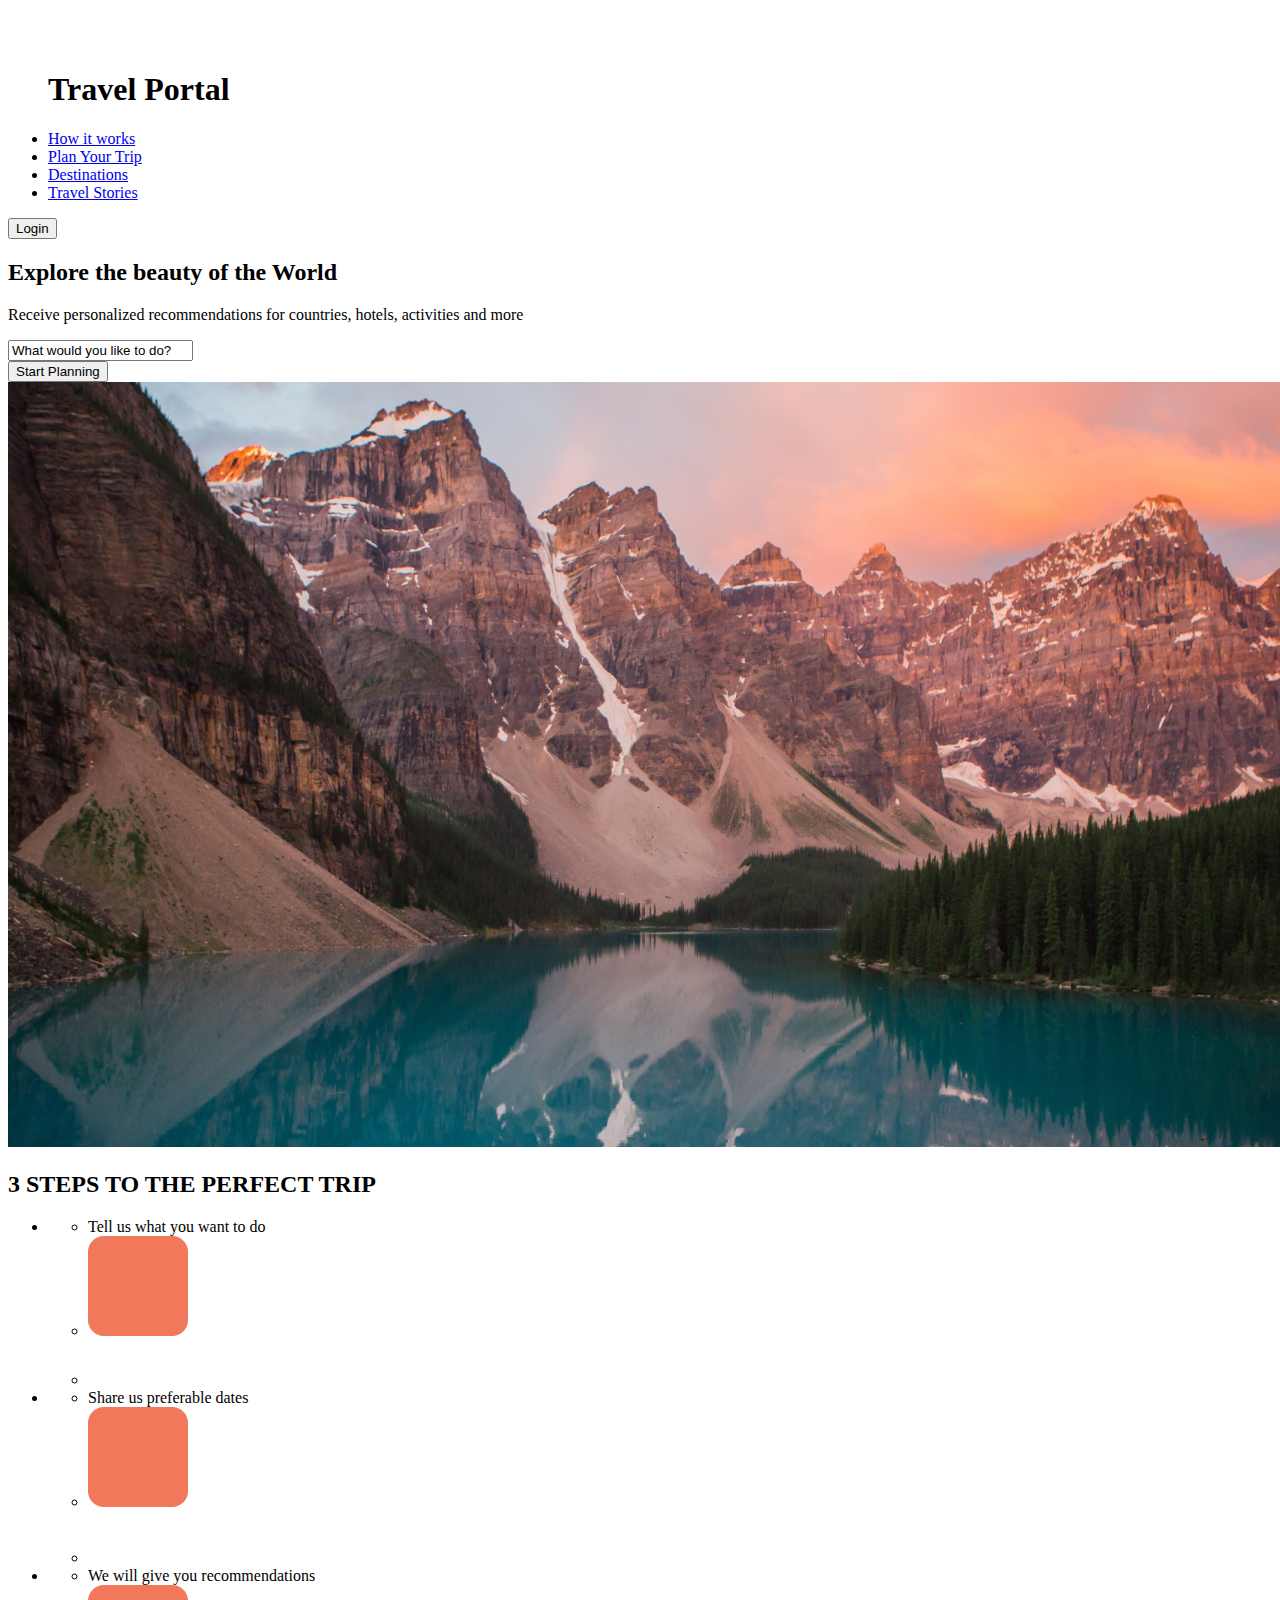
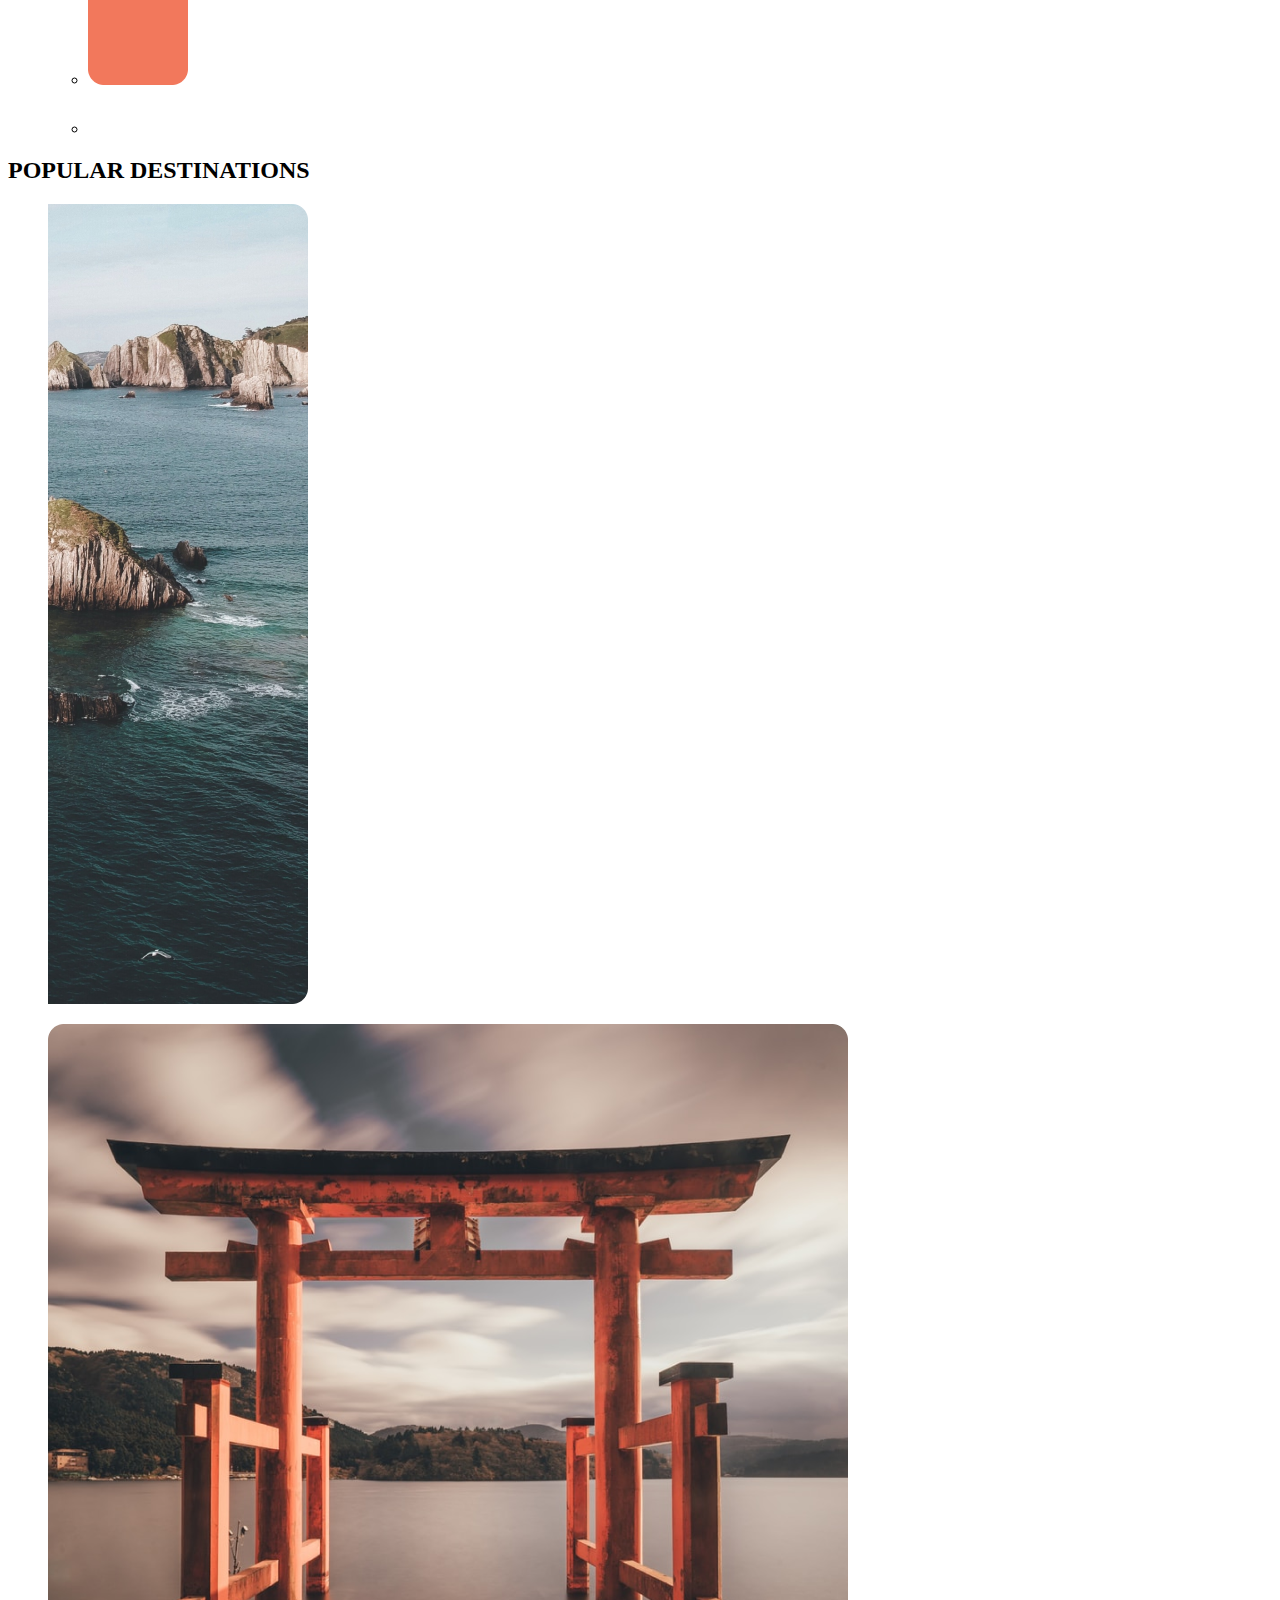
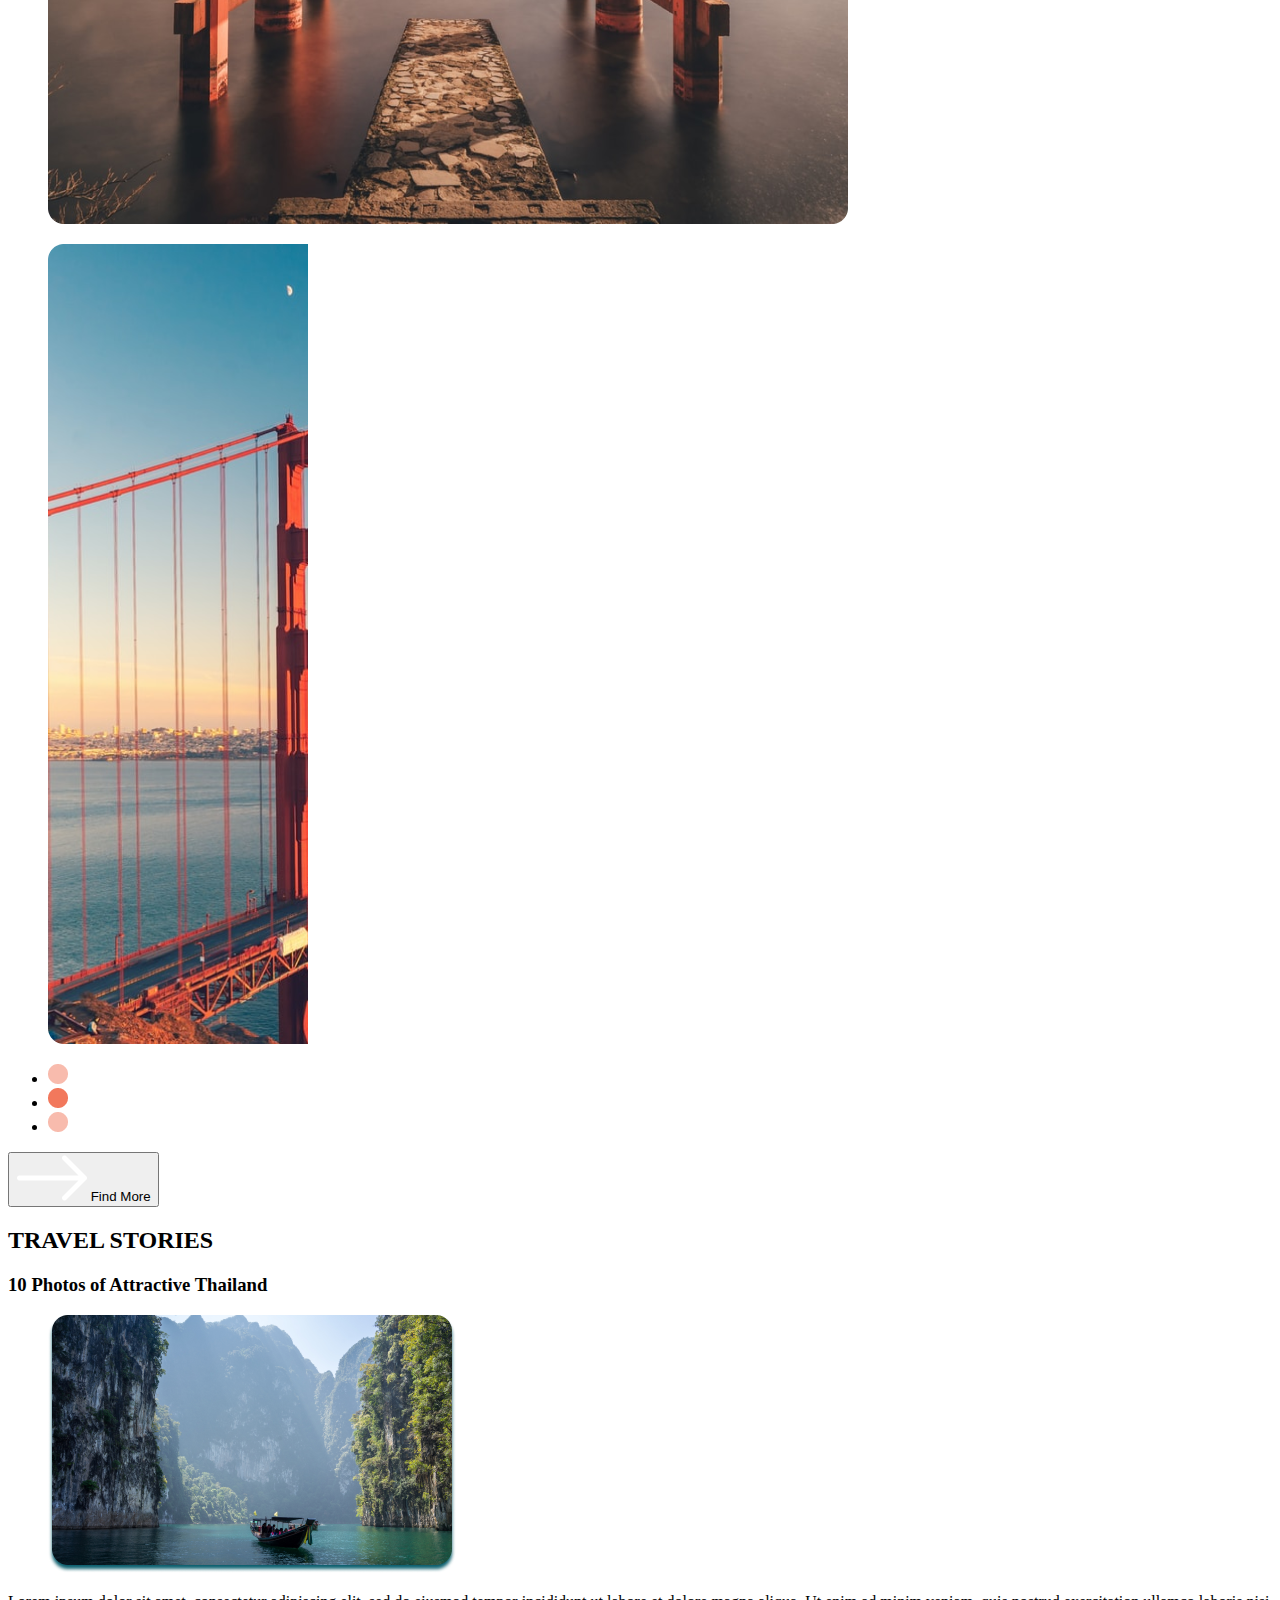
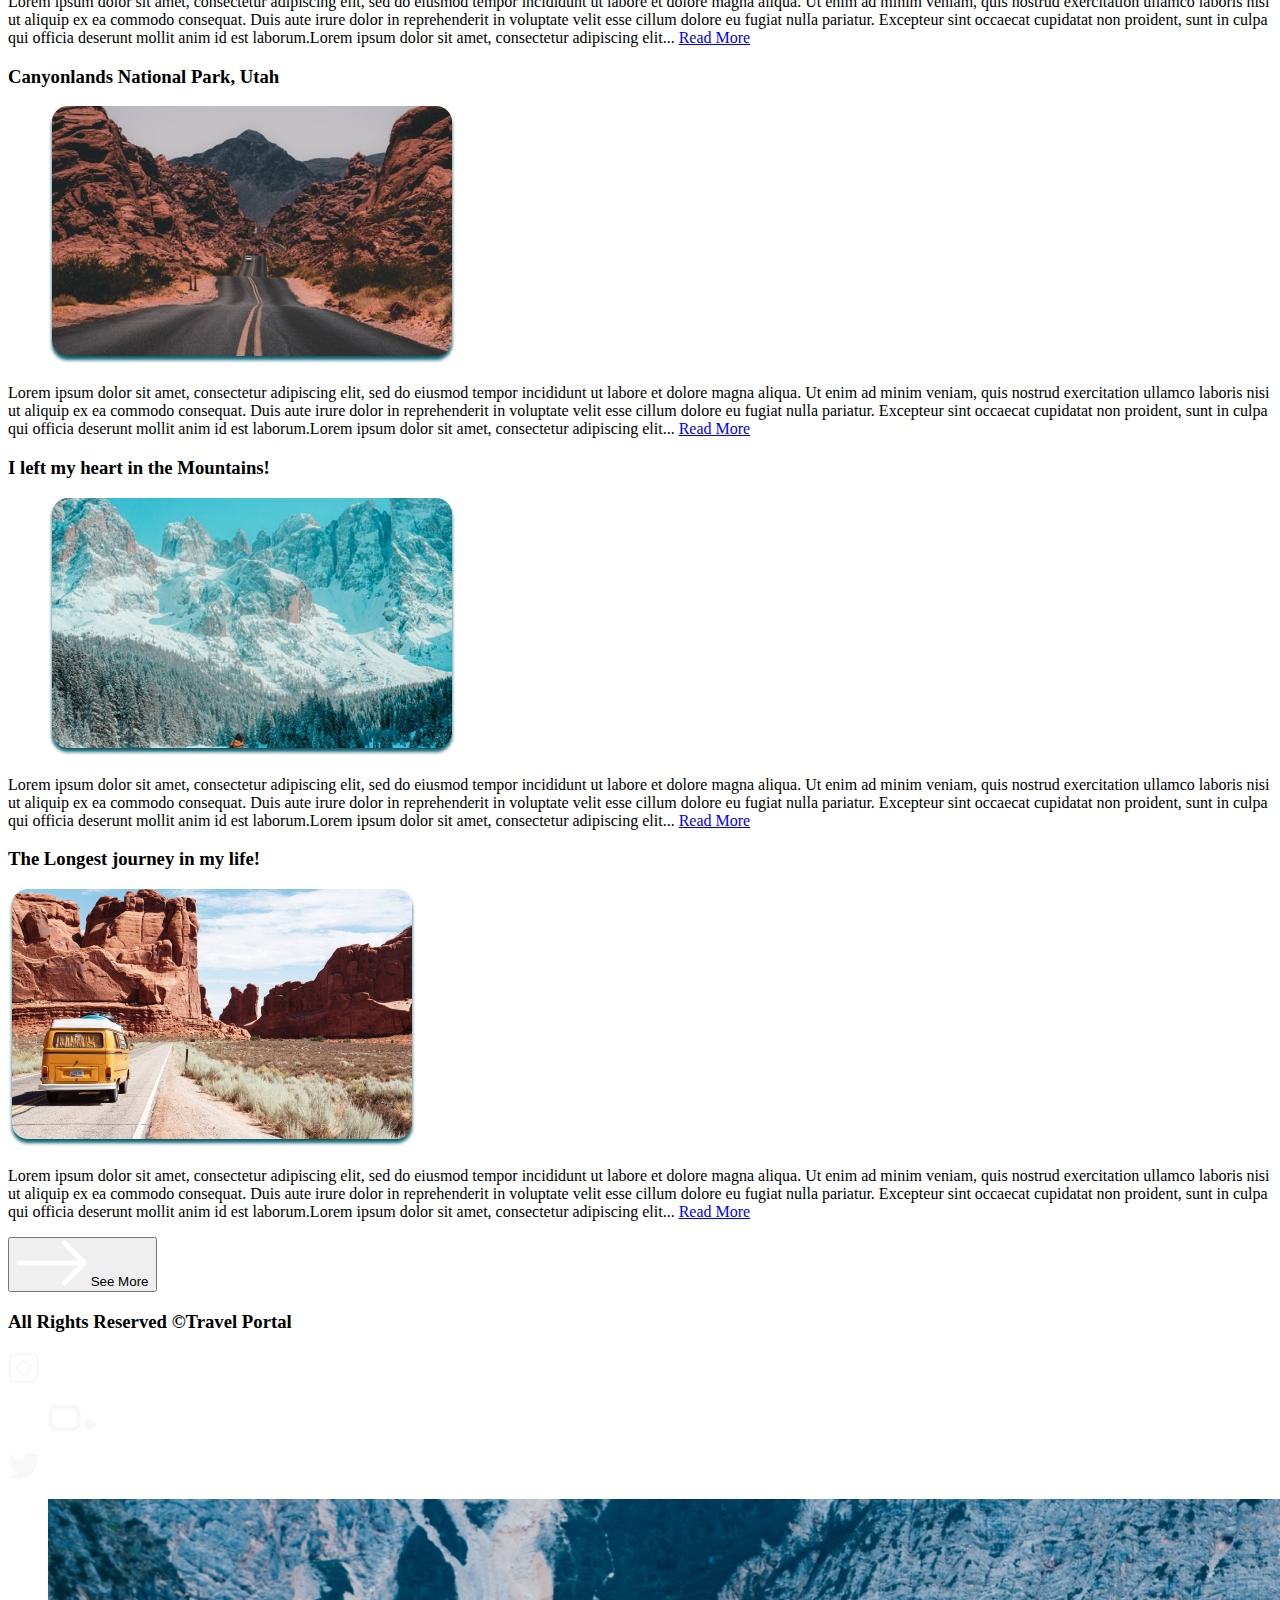
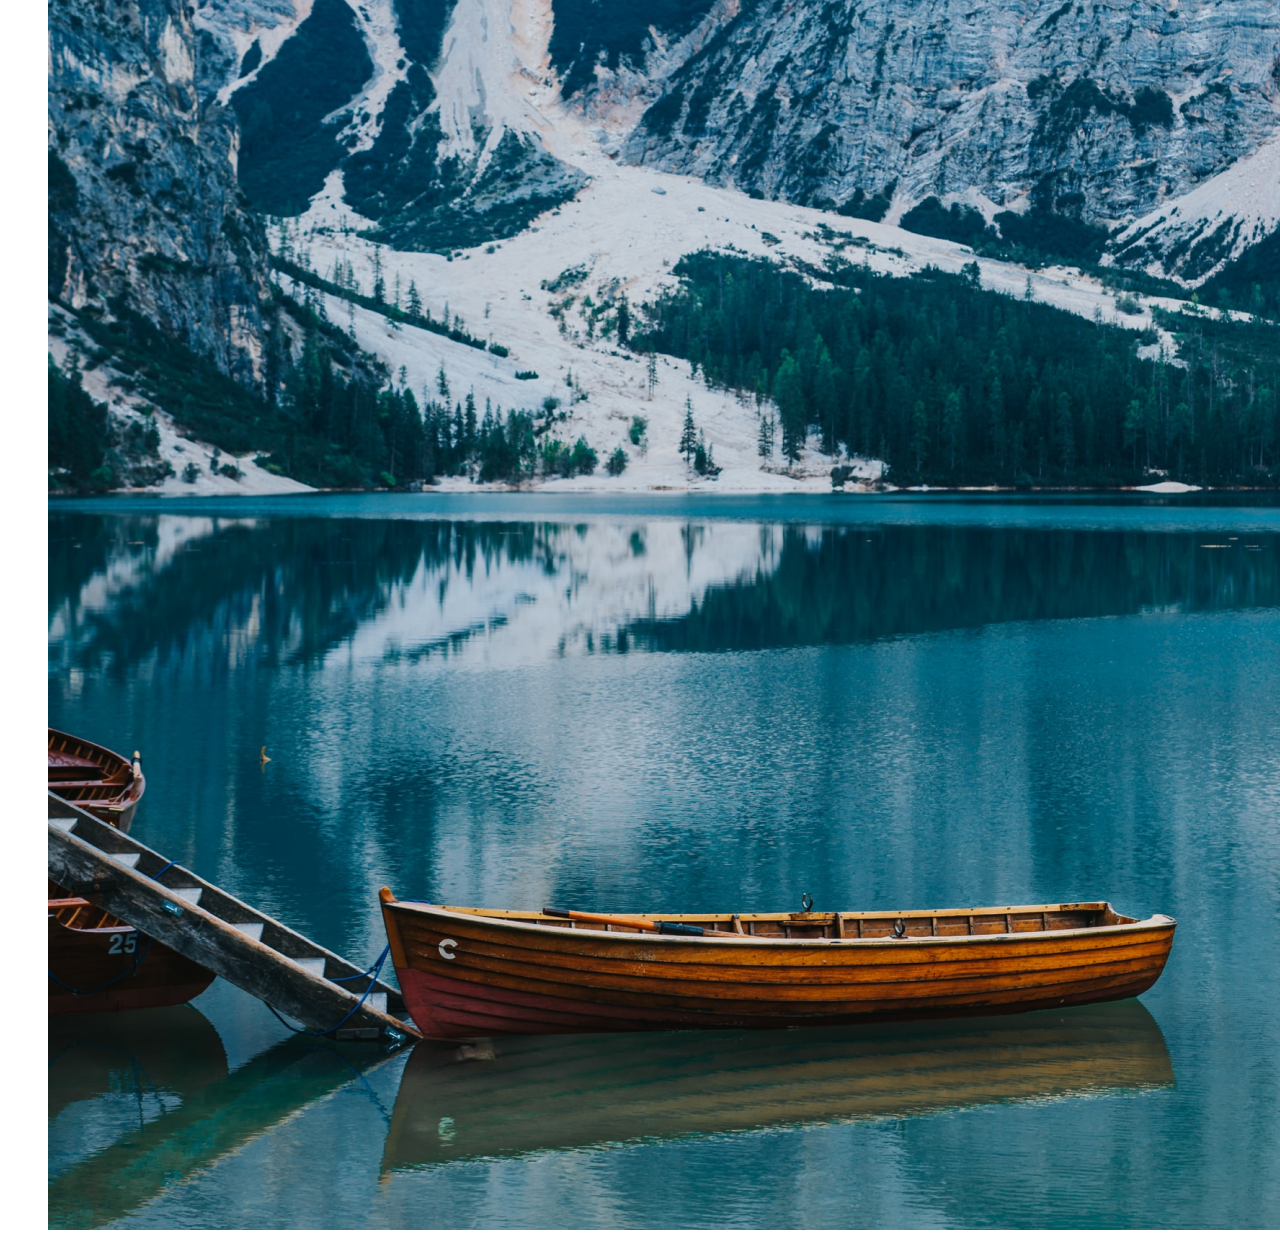
==== index.html @ f8115f90 "refactor: code changes" ====
<!DOCTYPE html>
<html lang="en">

<head>
    <meta charset="UTF-8">
    <title>Travel</title>
    <link rel="stylesheet" type="text/css" href="style.css">
</head>

<body class="body">
    <header class="body__header header">
        <div class="header__up up">
            <figure class="up__globo globo">
                <img class="globo__img" src="/Img/vektor/Vector.png" alt="Vector">
                <h1 class="globo__h1">Travel Portal</h1>
            </figure>
            <nav class="up__nav nav">
                <ul class="nav__list list">
                    <li class="list__1"><a href="#" class="list__link">How it works</a></li>
                    <li class="list__2"><a href="#" class="list__link">Plan Your Trip</a></li>
                    <li class="list__3"><a href="#" class="list__link">Destinations</a></li>
                    <li class="list__4"><a href="#" class="list__link">Travel Stories</a></li>
                </ul>
            </nav>
            <button class="up__button">Login</button>
        </div>
        <article class="header__bottom bottom">
            <h2 class="bottom__h2">Explore the beauty of the World</h2>
            <p class="bottom__p">Receive personalized recommendations for countries, hotels, activities and more</p>
            <form class="bottom__form">
                <input type="text" value="What would you like to do?">
            </form>
            <button class="bottom__button">Start Planning</button>
        </article>
        <img class="header__moutains" src="/Img/Rectangle1.png" alt="mountains">
    </header>
    <main class="body__main main">
        <section class="main__section section">
            <h2 class="section__h2">3 STEPS TO THE PERFECT TRIP</h2>
            <ul class="section__list list">
                <li class="list__1 first-part">
                    <ul class="first-part__one one">
                        <li class="one__p">
                            Tell us what you want to do
                        </li>
                        <li class="one__fon">
                            <img src="/Img/Rectangle13.png" alt="square">
                        </li>
                        <li class="one__bike">
                            <img src="/Img/vektor/Velo.png" alt="bike">
                        </li>
                    </ul>
                </li>
                <li class="list__2 second-part">
                    <ul class="second-part__two two">
                        <li class="two__p">Share us preferable dates</li>
                        <li class="two__fon">
                            <img src="/Img/Rectangle13.png" alt="square">
                        </li>
                        <li class="two__bag">
                            <img src="/Img/vektor/beg.png" alt="bag">
                        </li>
                    </ul>
                </li>
                <li class="list__3 third-part">
                    <ul class="third-part__three three">
                        <li class="three__p">We will give you recommendations</li>
                        <li class="three__fon">
                            <img src="/Img/Rectangle13.png" alt="square">
                        </li>
                        <li class="three__fly">
                            <img src="/Img/vektor/fly.png" alt="fly">
                        </li>
                    </ul>
                </li>
            </ul>
        </section>
        <section class="main__carousel carousel">
            <h2 class="carousel__h2">POPULAR DESTINATIONS</h2>
            <figure class="carousel__roks">
                <img src="/Img/Rectangle23.png" alt="rocks">
            </figure>
            <figure class="carousel__rocks">
                <img src="/Img/Rectangle24.png" alt="japan">
            </figure>
            <figure class="carousel__usa">
                <img src="/Img/Rectangle25.png" alt="usa">
            </figure>
        </section>
        <ul class="main__ellipse ellipse">
            <li class="ellipse__1">
                <img src="/Img/elips/Ellipse1.png" alt="ellipse">
            </li>
            <li class="ellipse__2">
                <img src="/Img/elips/Ellipse2.png" alt="ellipse">
            </li>
            <li class="ellipse__3">
                <img src="/Img/elips/Ellipse3.png" alt="ellipse">
            </li>
        </ul>
        <div class="main__more">
            <button class="more__find find">
                <img class="find__img" src="/Img/vektor/Vector@2x.png" alt="arrow">
                Find More
            </button>
        </div>
        <section class="main__stories stories">
            <h2 class="stories__h2">TRAVEL STORIES</h2>
            <section class="stories__water water">
                <h3 class="water__h3">10 Photos of Attractive Thailand</h3>
                <figure class="water__foto">
                    <img src="/Img/Rectangle15.png" alt="water">
                </figure>
                <p class="water__text">Lorem ipsum dolor sit amet, consectetur adipiscing elit, sed do eiusmod
                    tempor
                    incididunt ut labore et dolore magna aliqua. Ut enim ad minim veniam, quis nostrud exercitation
                    ullamco laboris nisi ut aliquip ex ea commodo consequat. Duis aute irure dolor in reprehenderit
                    in
                    voluptate velit esse cillum dolore eu fugiat nulla pariatur. Excepteur sint occaecat cupidatat
                    non
                    proident, sunt in culpa qui officia deserunt mollit anim id est laborum.Lorem ipsum dolor sit
                    amet,
                    consectetur adipiscing elit... <a href="#">Read More</a>
                </p>
            </section>
            <section class="stories__road road">
                <h3 class="road__h3">Canyonlands National Park, Utah</h3>
                <figure class="road__foto">
                    <img src="/Img/Rectangle16.png" alt="Road">
                </figure>
                <p class="road__text">Lorem ipsum dolor sit amet, consectetur adipiscing elit, sed do eiusmod tempor
                    incididunt ut labore et dolore magna aliqua. Ut enim ad minim veniam, quis nostrud exercitation
                    ullamco laboris nisi ut aliquip ex ea commodo consequat. Duis aute irure dolor in reprehenderit
                    in
                    voluptate velit esse cillum dolore eu fugiat nulla pariatur. Excepteur sint occaecat cupidatat
                    non
                    proident, sunt in culpa qui officia deserunt mollit anim id est laborum.Lorem ipsum dolor sit
                    amet,
                    consectetur adipiscing elit... <a href="#">Read More</a>
                </p>
            </section>
            <section class="stories__mountains mountains">
                <h3 class="mountains__h3">I left my heart in the Mountains!</h3>
                <figure class="mountains__foto">
                    <img src="/Img/Rectangle17.png" alt="Mountains">
                </figure>
                <p class="mountains__text">Lorem ipsum dolor sit amet, consectetur adipiscing elit, sed do eiusmod
                    tempor incididunt ut labore et dolore magna aliqua. Ut enim ad minim veniam, quis nostrud
                    exercitation ullamco laboris nisi ut aliquip ex ea commodo consequat. Duis aute irure dolor in
                    reprehenderit in voluptate velit esse cillum dolore eu fugiat nulla pariatur. Excepteur sint
                    occaecat cupidatat non proident, sunt in culpa qui officia deserunt mollit anim id est
                    laborum.Lorem
                    ipsum dolor sit amet, consectetur adipiscing elit... <a href="#">Read More</a>
                </p>
            </section>
            <section class="stories__car car">
                <h3 class="car__h3">The Longest journey in my life!</h3>
                <p class="car__foto">
                    <img src="/Img/Rectangle18.png" alt="car">
                </p>
                <p class="car__text">Lorem ipsum dolor sit amet, consectetur adipiscing elit, sed do eiusmod tempor
                    incididunt ut labore et dolore magna aliqua. Ut enim ad minim veniam, quis nostrud exercitation
                    ullamco laboris nisi ut aliquip ex ea commodo consequat. Duis aute irure dolor in reprehenderit
                    in
                    voluptate velit esse cillum dolore eu fugiat nulla pariatur. Excepteur sint occaecat cupidatat
                    non
                    proident, sunt in culpa qui officia deserunt mollit anim id est laborum.Lorem ipsum dolor sit
                    amet,
                    consectetur adipiscing elit... <a href="#">Read More</a>
                </p>
            </section>
            <div class="stories__see see">
                <button class="see__more more">
                    <img class="more__img" src="/Img/vektor/Vector@2x.png" alt="arrow">
                    See More
                </button>
            </div>
        </section>
    </main>


    <footer class="basement">
        <section class="basement__down down">
            <h3 class="down__h3">All Rights Reserved &copy;Travel Portal</h3>
            <a href="#" class="down__telegram"><img src="/Img/vektor/Telegram.png" alt="Telegram"></a>
            <figure class="down__youtube youtube">
                <a href="#" class="youtube__square"><img src="/Img/vektor/Y1.png" alt="Youtube"></a>
                <img class="youtube__triangle" src="/Img/vektor/y2.png" alt="youtube">
            </figure>
            <a href="#" class="down__twitter"><img src="/Img/vektor/Twiter.png" alt="Twitter"></a>
        </section>
        <figure class="basement__fon">
            <img src="/Img/Rectangle27.png" alt="Boat">
        </figure>
    </footer>

</body>

</html>
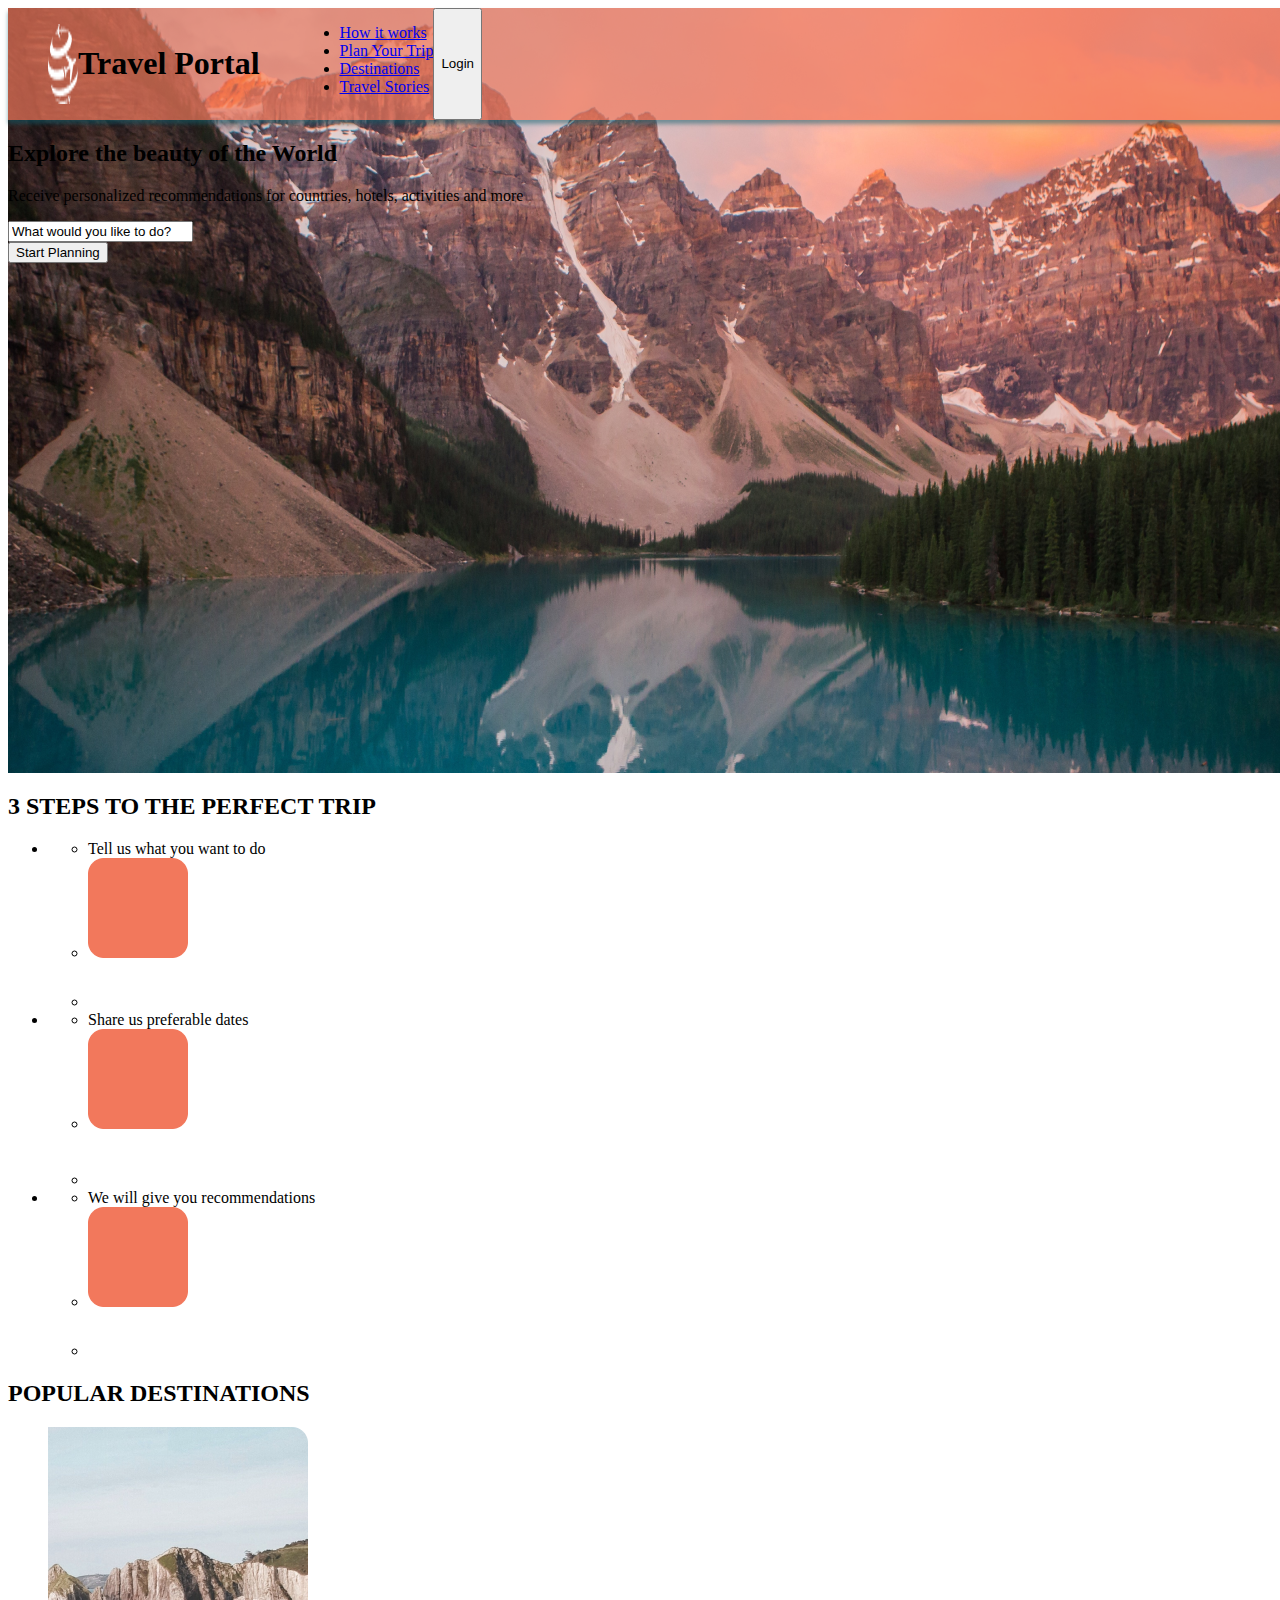
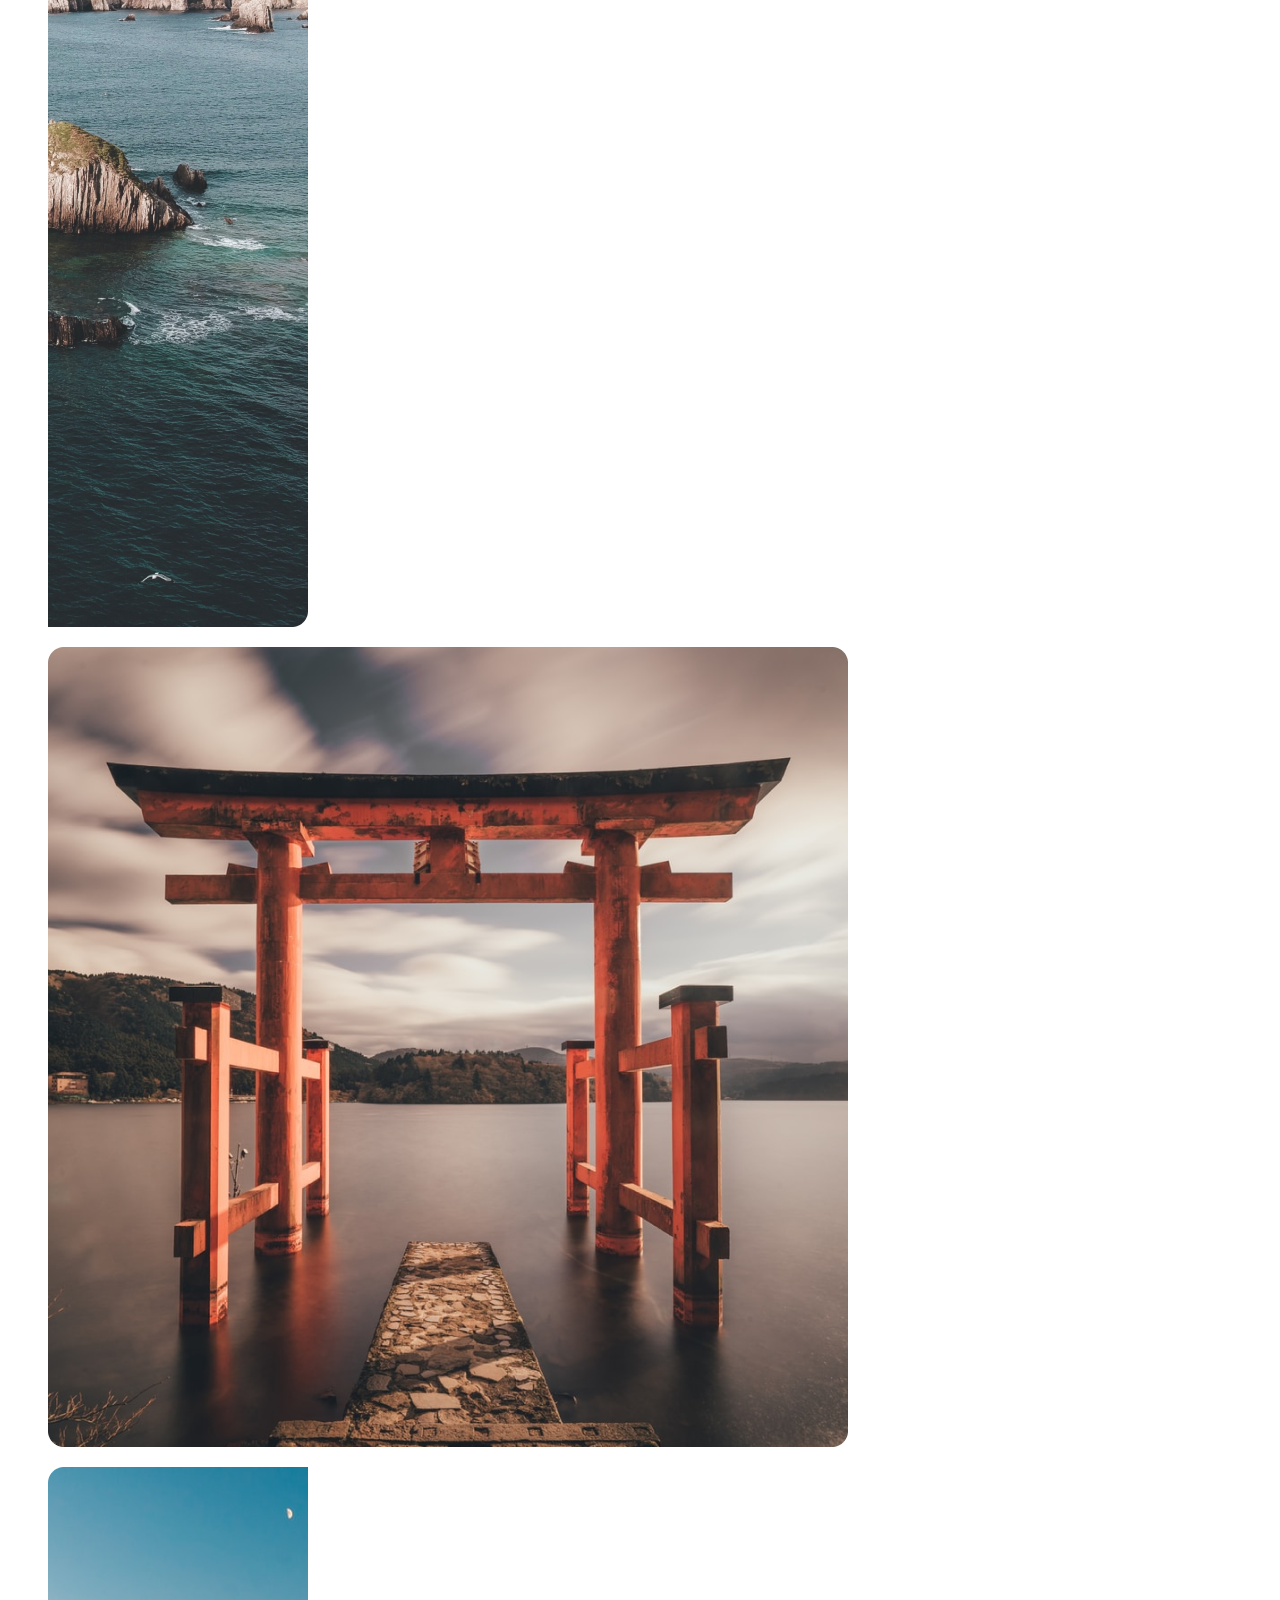
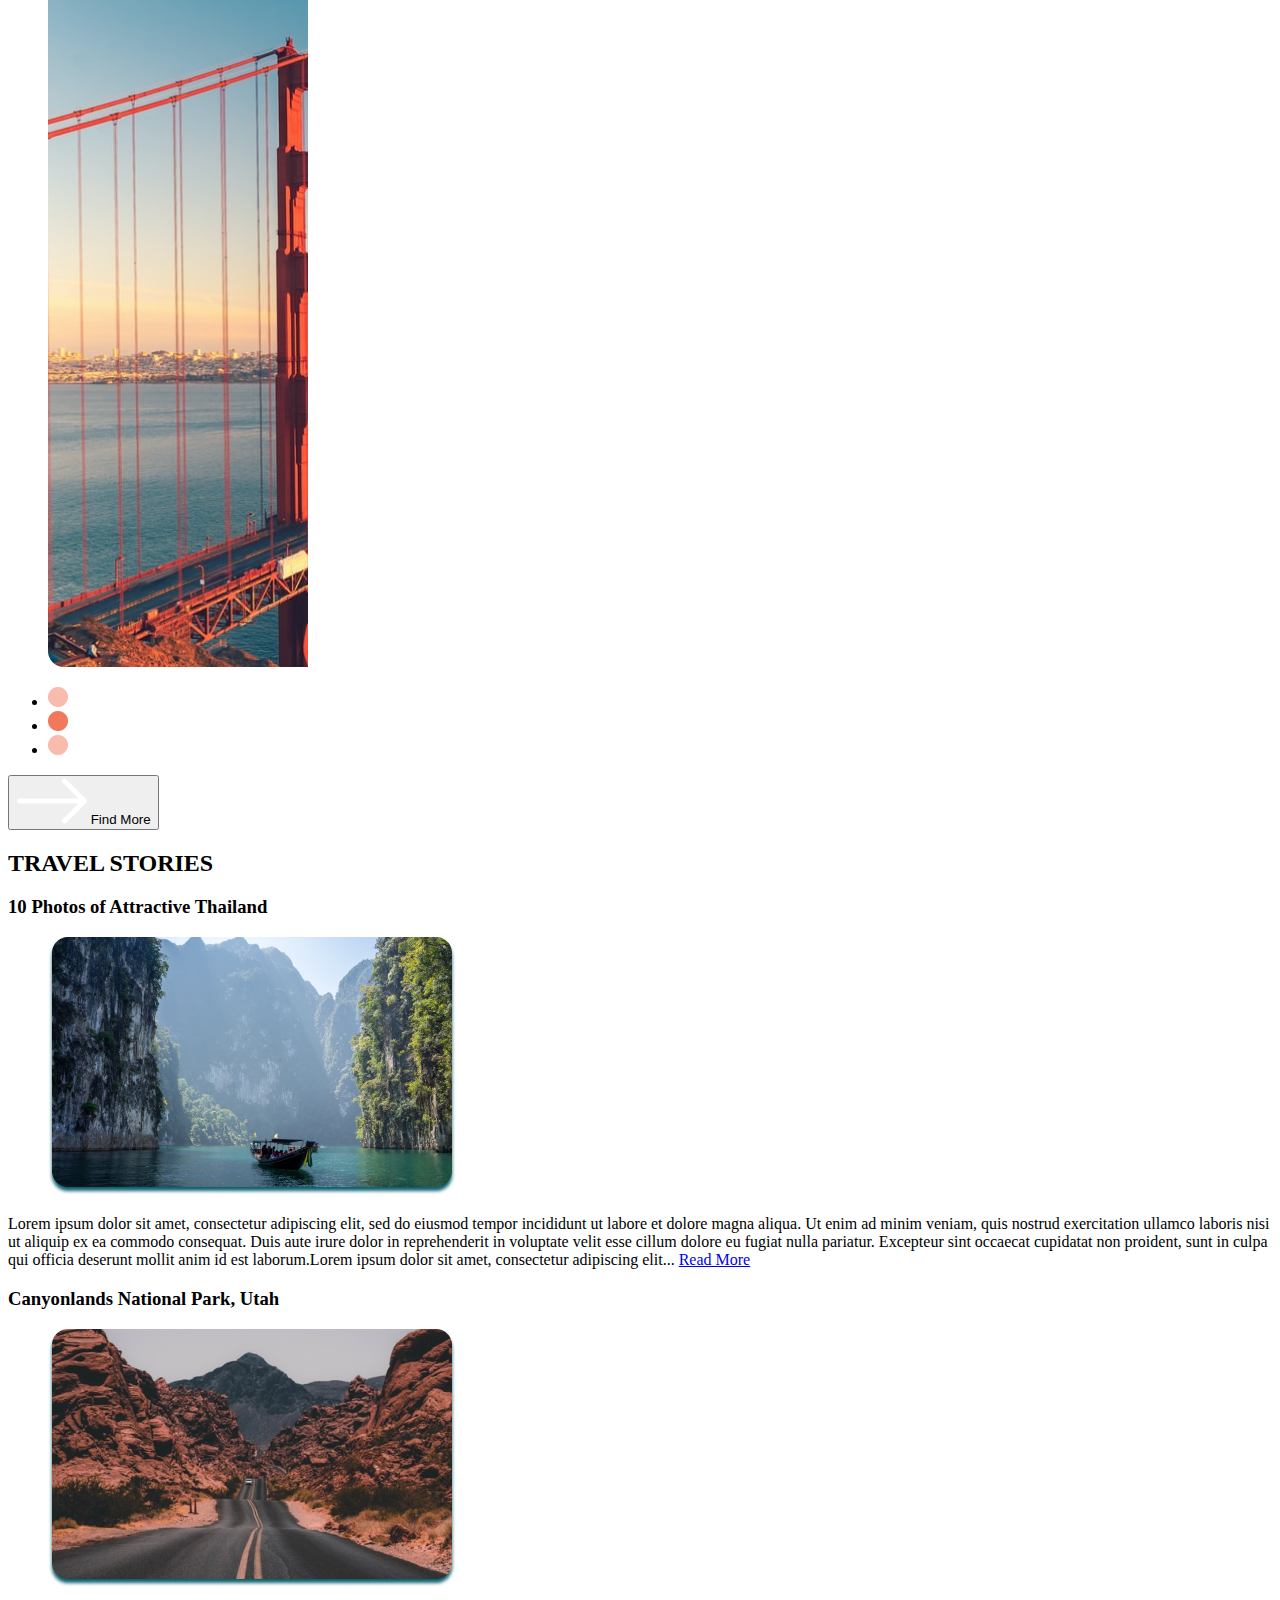
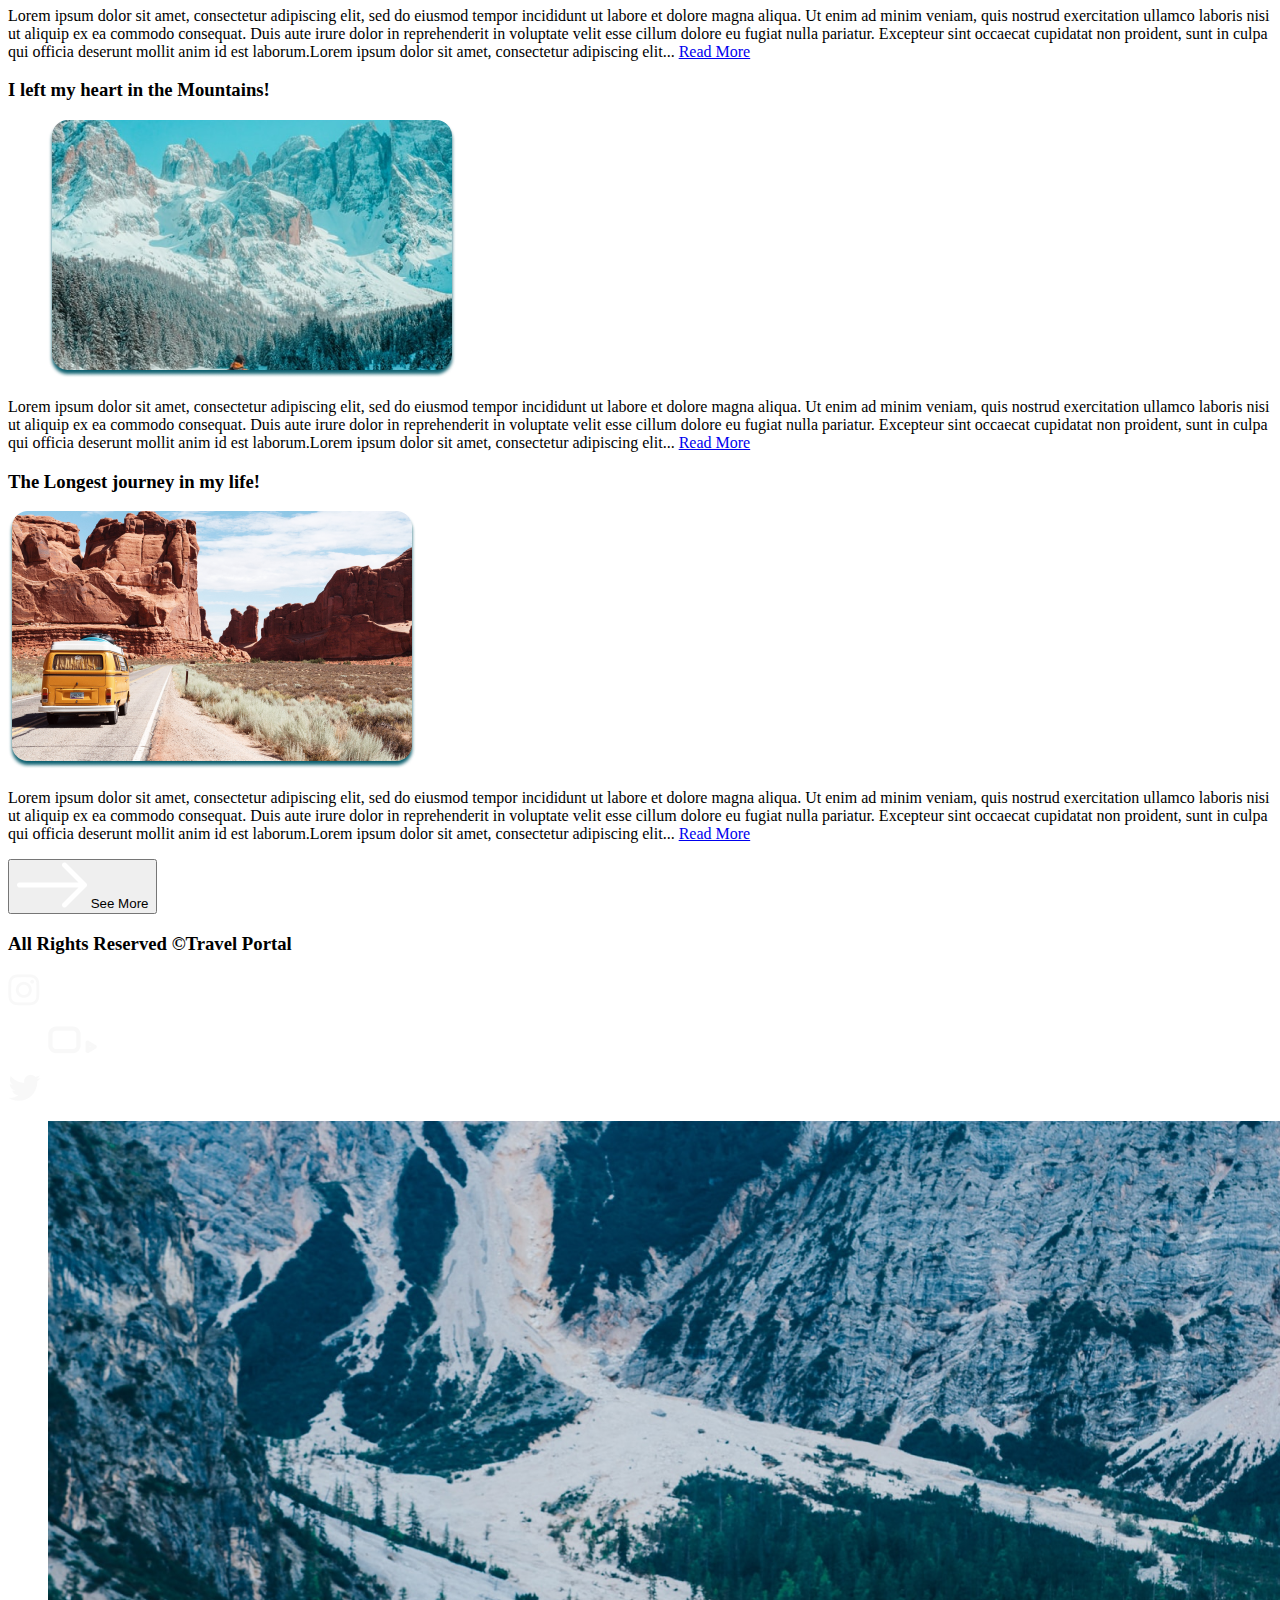
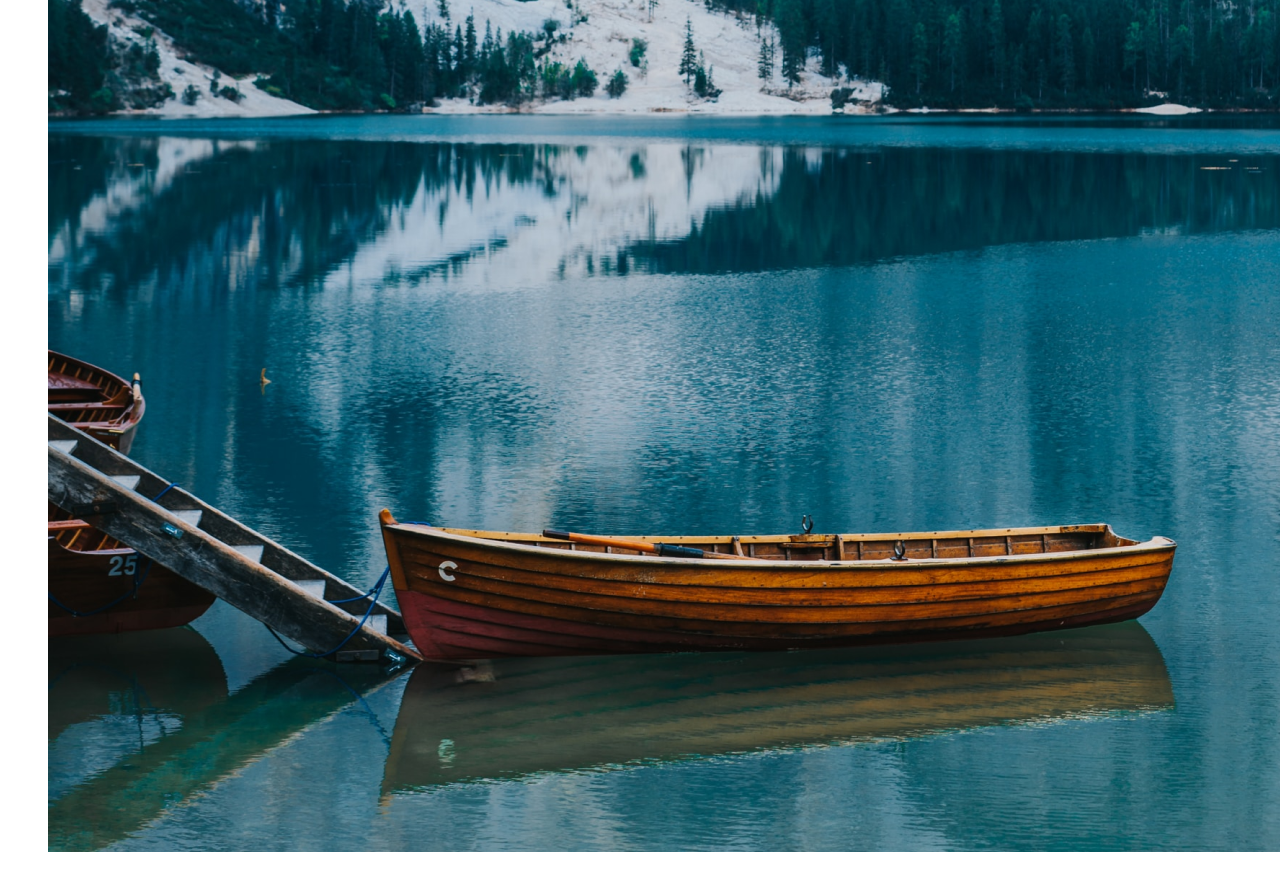
==== commit ed292d46: "feat: add header CSS" ====
--- a/index.html
+++ b/index.html
@@ -4,7 +4,7 @@
 <head>
     <meta charset="UTF-8">
     <title>Travel</title>
-    <link rel="stylesheet" type="text/css" href="style.css">
+    <link rel="stylesheet" type="text/css" href="./style.css">
 </head>
 
 <body class="body">
@@ -24,15 +24,14 @@
             </nav>
             <button class="up__button">Login</button>
         </div>
-        <article class="header__bottom bottom">
+        <a class="header__bottom bottom">
             <h2 class="bottom__h2">Explore the beauty of the World</h2>
             <p class="bottom__p">Receive personalized recommendations for countries, hotels, activities and more</p>
             <form class="bottom__form">
                 <input type="text" value="What would you like to do?">
             </form>
             <button class="bottom__button">Start Planning</button>
-        </article>
-        <img class="header__moutains" src="/Img/Rectangle1.png" alt="mountains">
+        </a>
     </header>
     <main class="body__main main">
         <section class="main__section section">
--- a/style.css
+++ b/style.css
@@ -0,0 +1,63 @@
+.body {}
+
+.body__header {
+	background-image: url(./Img/Rectangle1.png);
+	background-repeat: no-repeat;
+	width: 1440px;
+	height: 765px;
+}
+
+.header {}
+
+.header__up {
+	display: flex;
+	background-color: #F2785CB2;
+	box-shadow: 0px 4px 4px#0D606F80;
+}
+
+.up {}
+
+.up__globo {
+	display: flex;
+}
+
+.globo {}
+
+.globo__img {}
+
+.globo__h1 {}
+
+.up__nav {}
+
+
+.nav {}
+
+.nav__list {}
+
+.list {}
+
+.list__1 {}
+
+.list__link {}
+
+.list__2 {}
+
+.list__3 {}
+
+.list__4 {}
+
+.up__button {}
+
+.header__bottom {}
+
+.bottom {}
+
+.bottom__h2 {}
+
+.bottom__p {}
+
+.bottom__form {}
+
+.bottom__button {}
+
+.header__moutains {}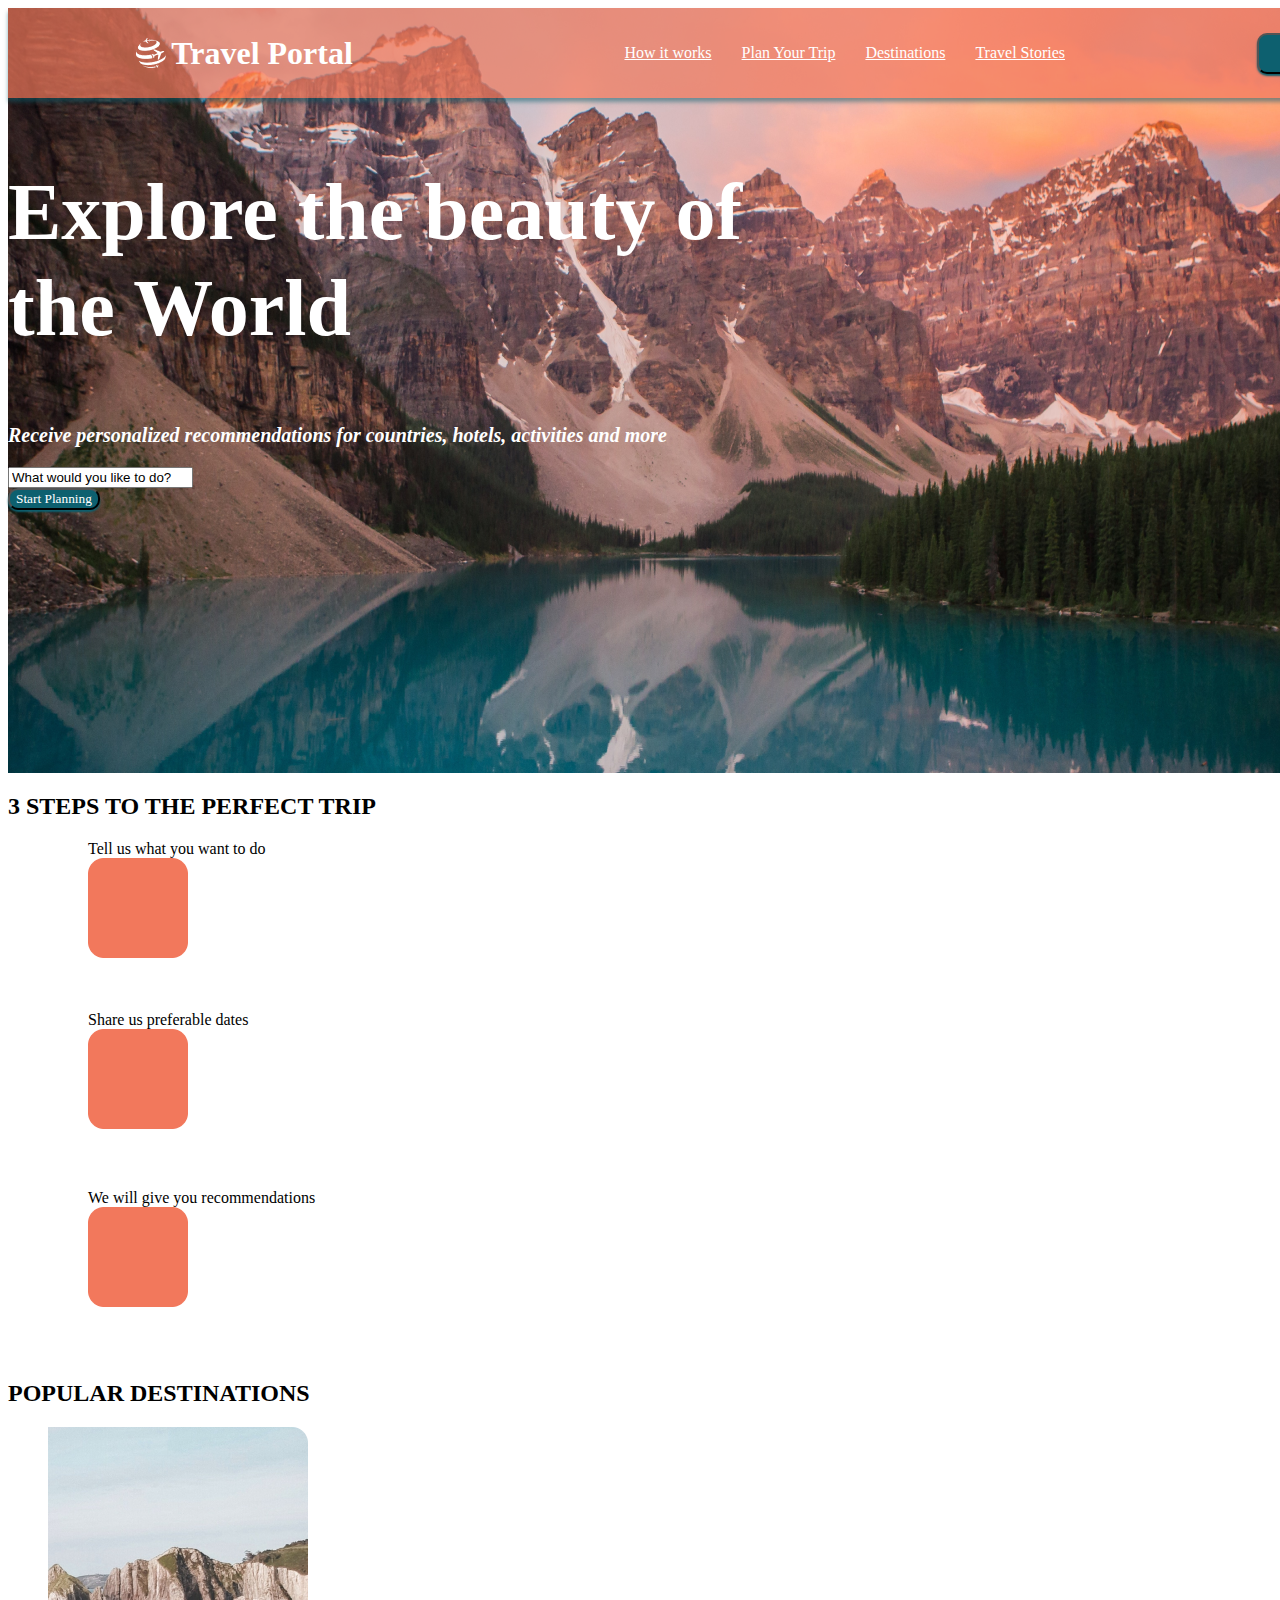
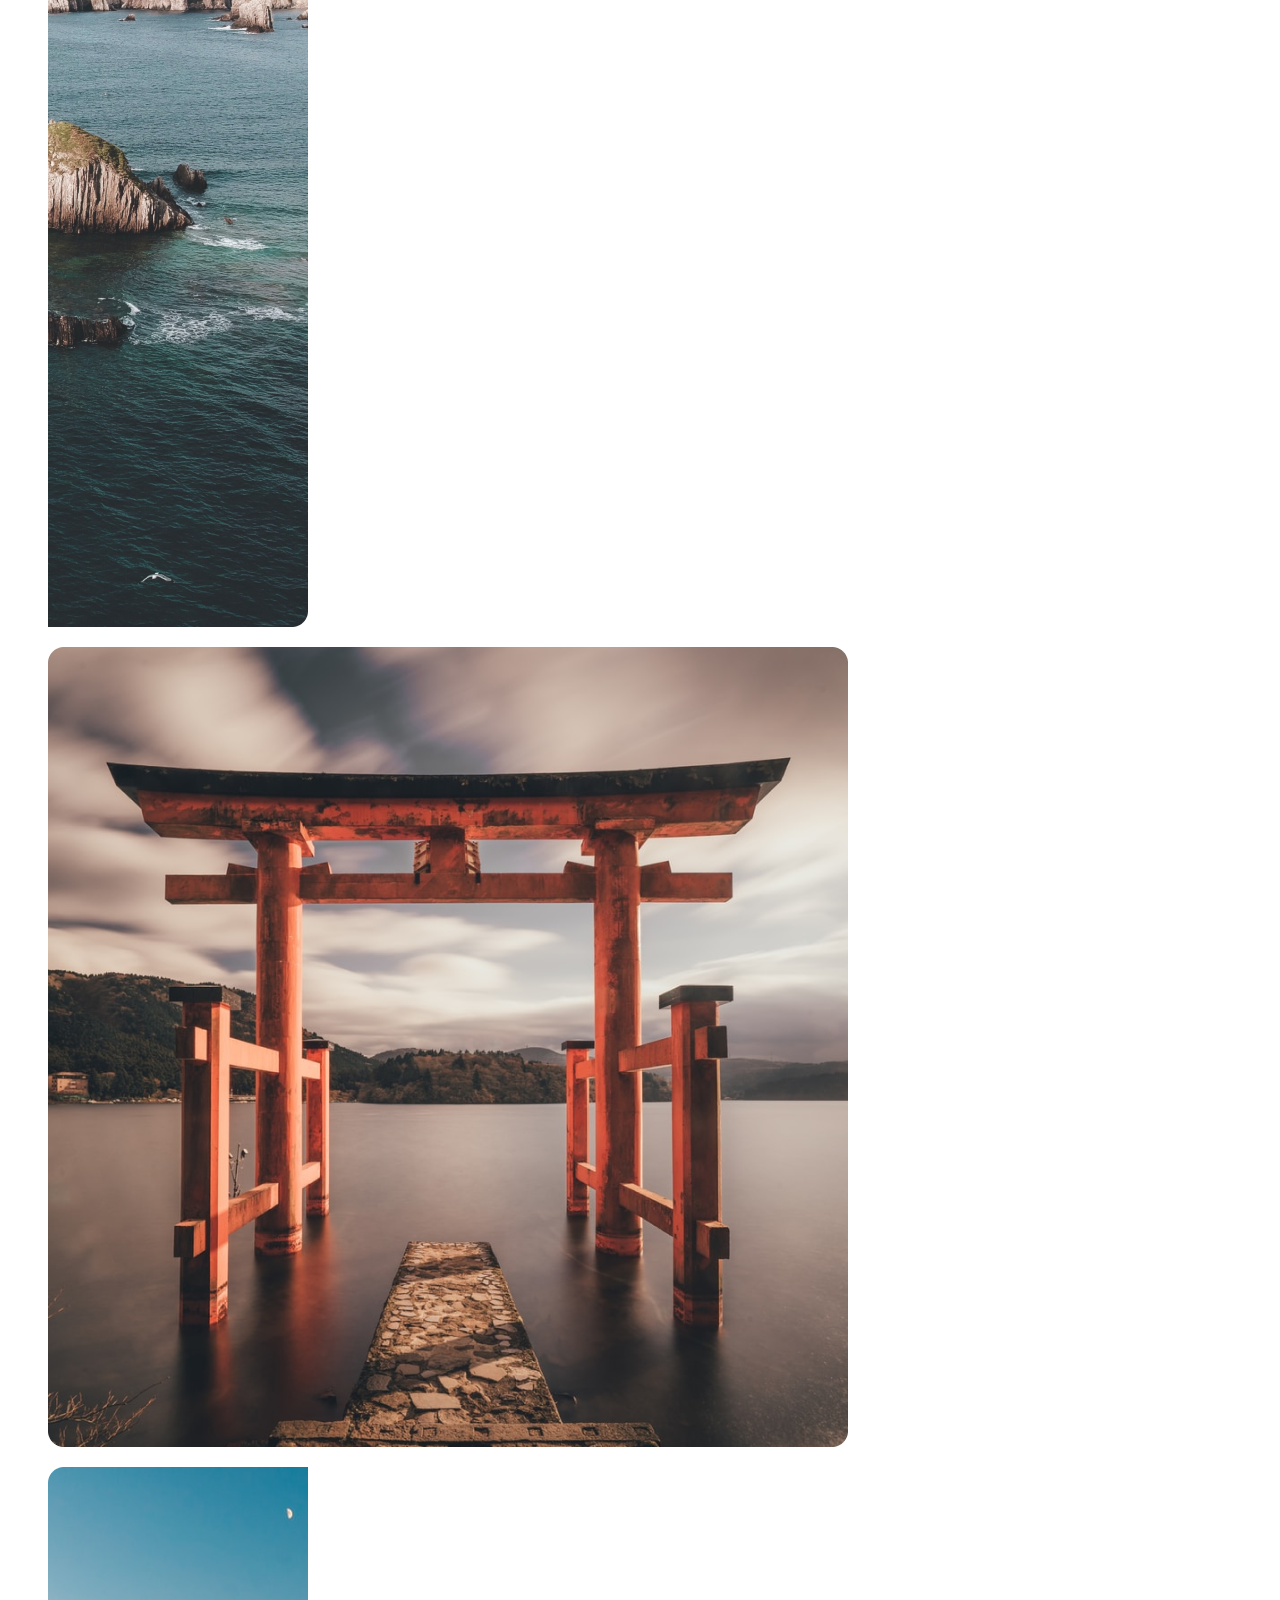
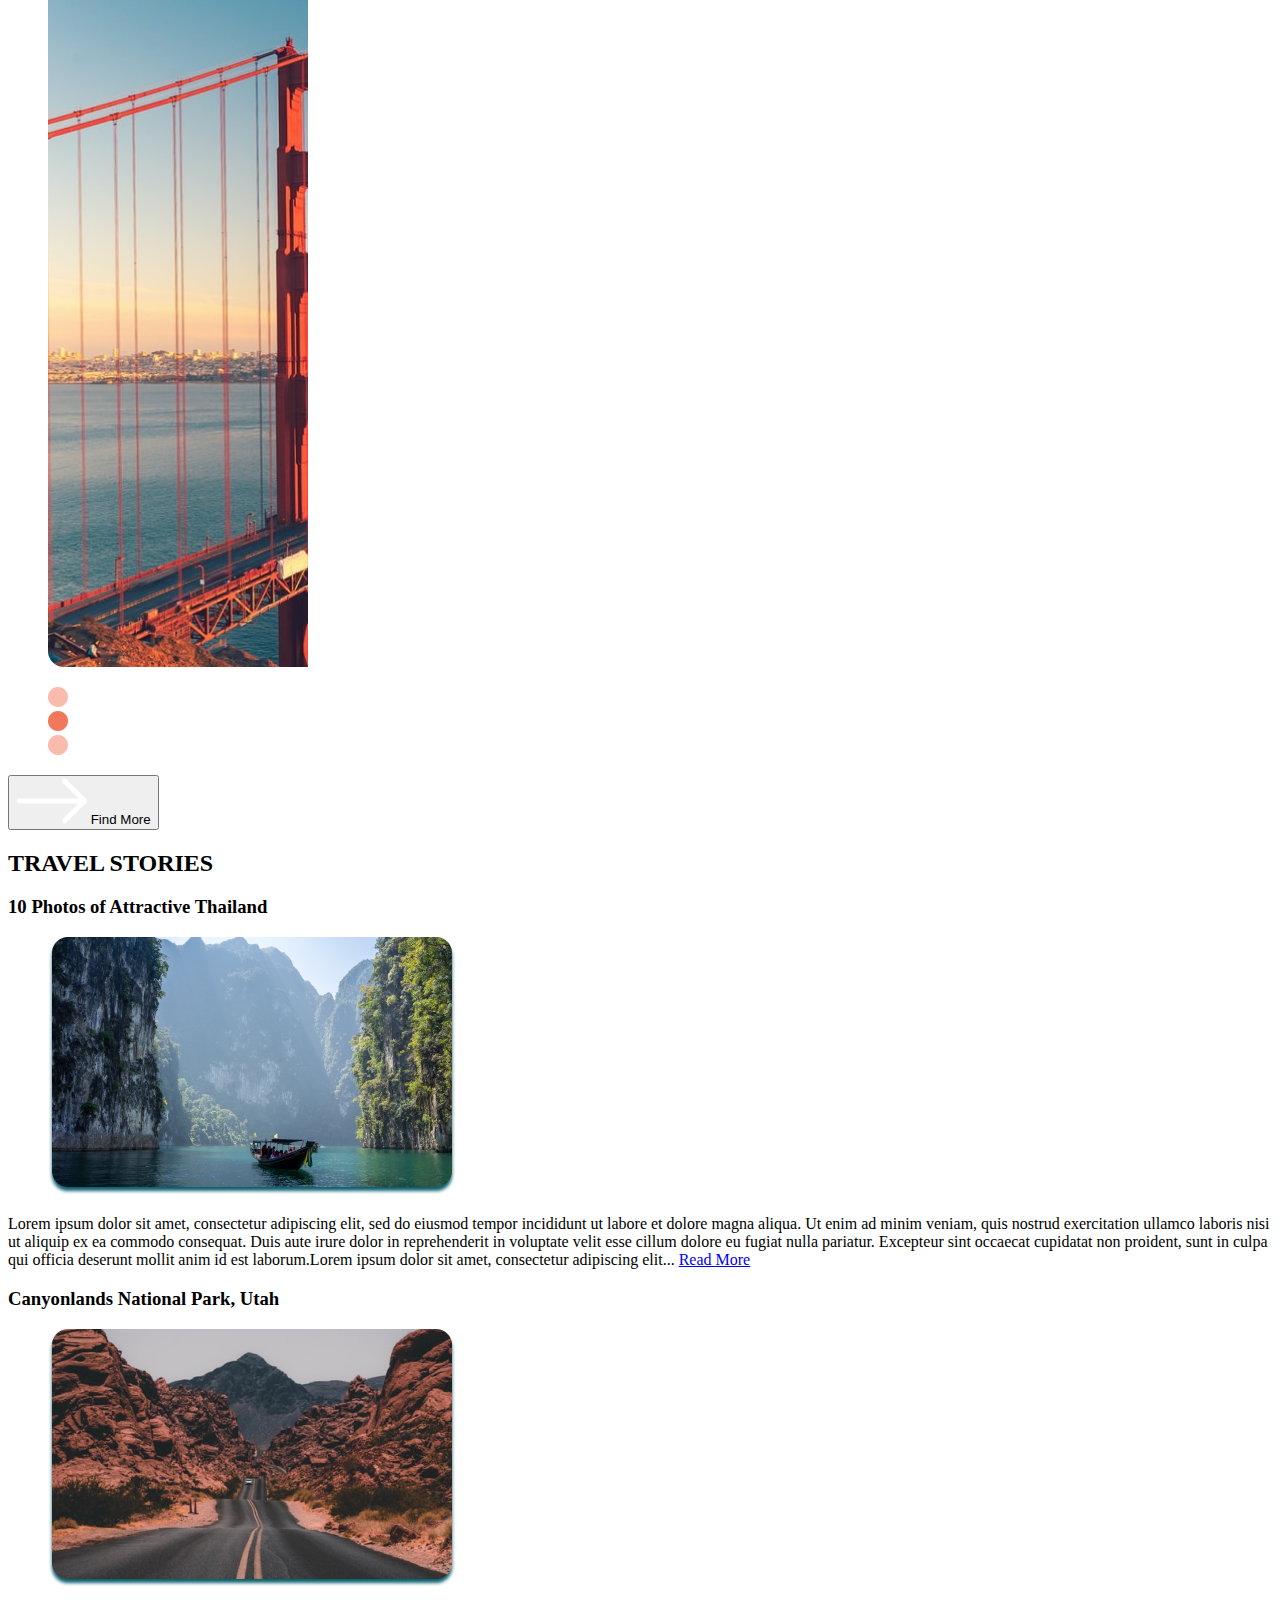
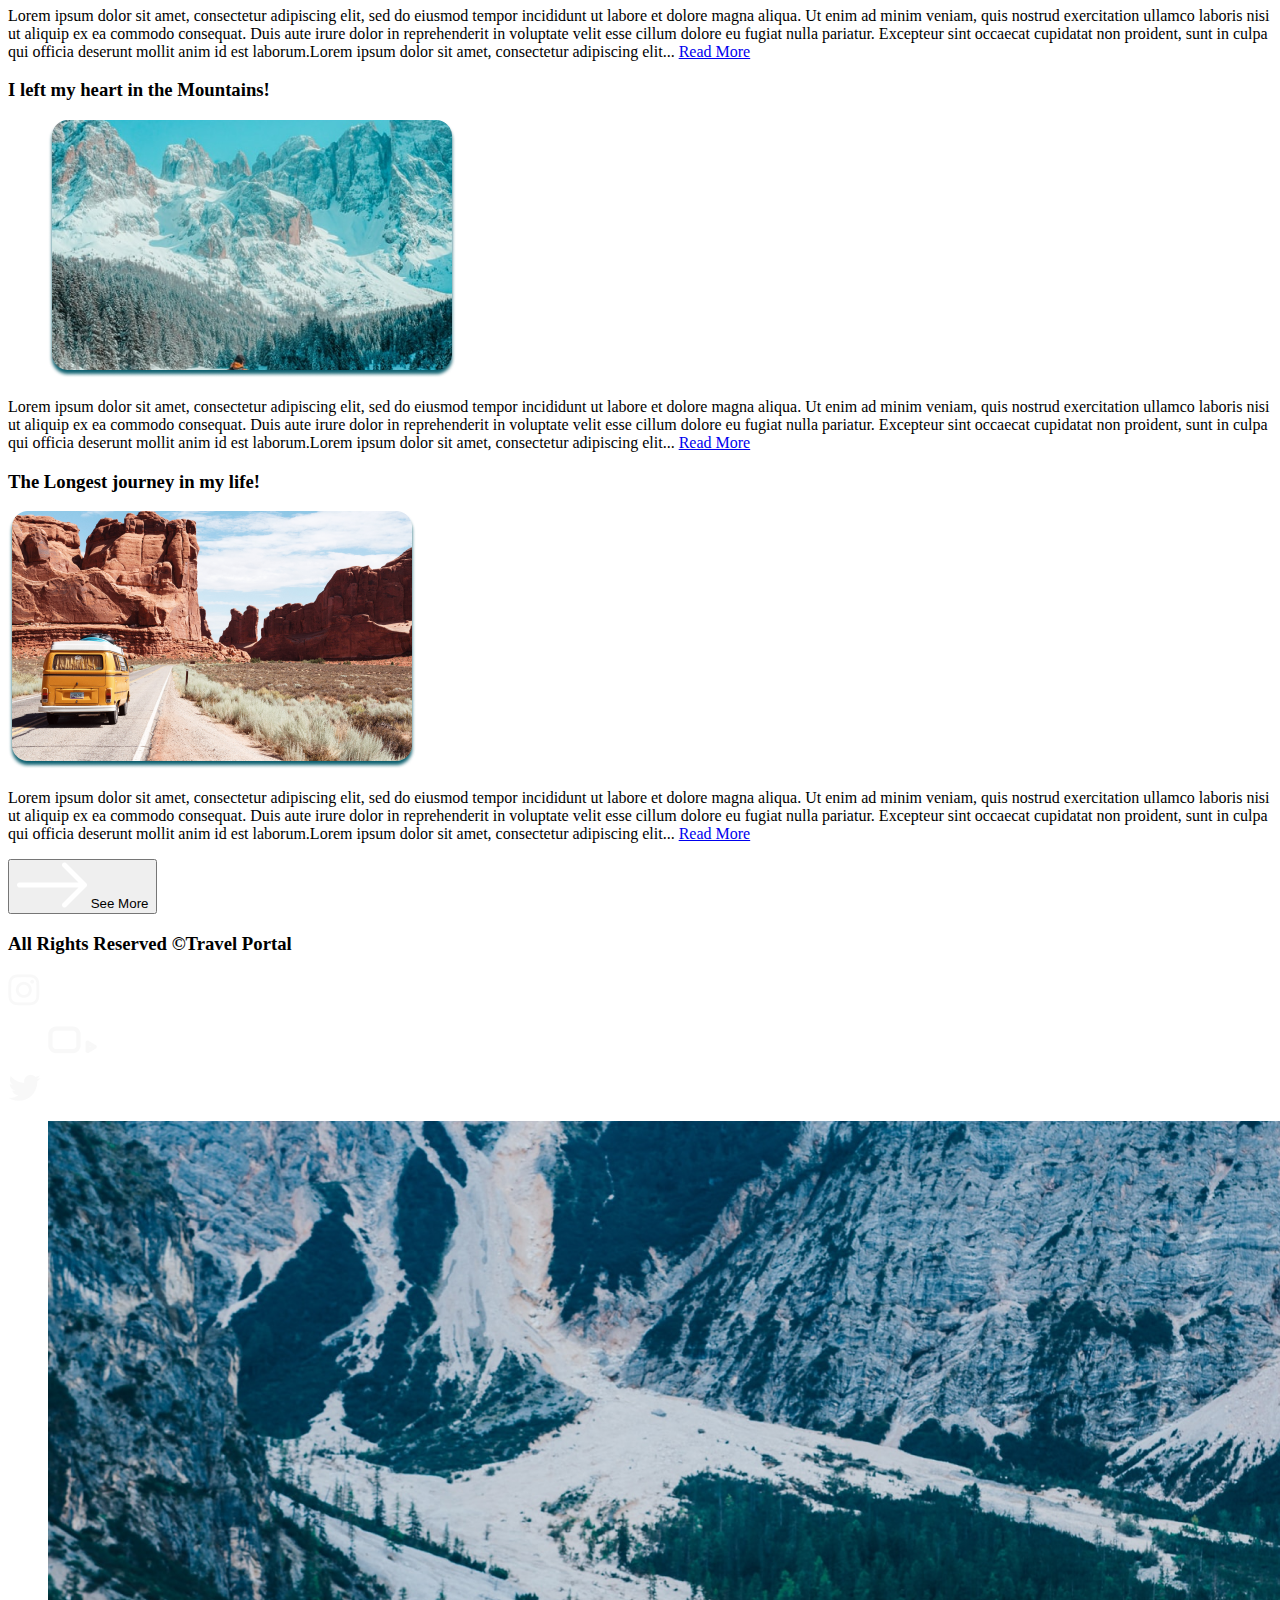
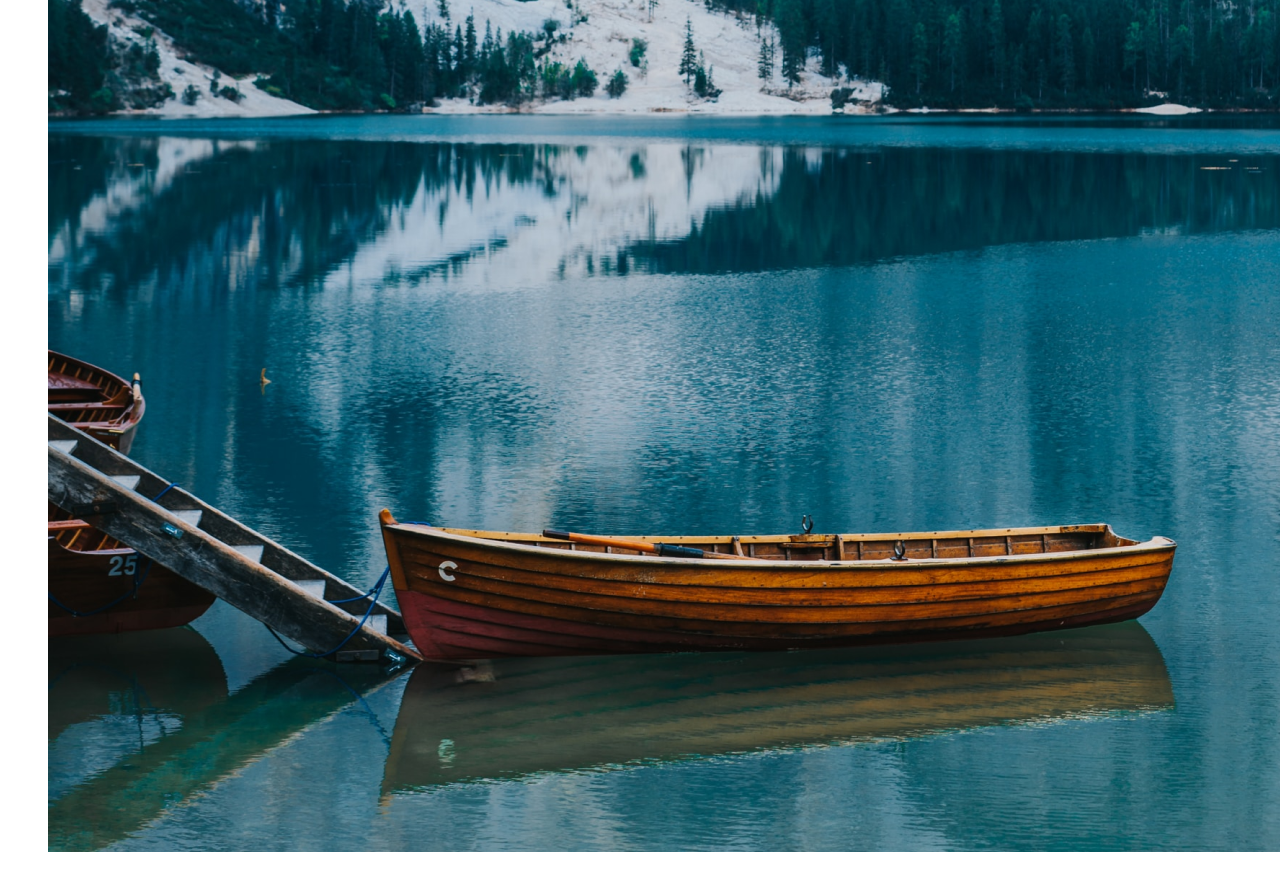
==== commit 82933ea8: "feat; add batton css" ====
--- a/index.html
+++ b/index.html
@@ -25,7 +25,7 @@
             <button class="up__button">Login</button>
         </div>
         <a class="header__bottom bottom">
-            <h2 class="bottom__h2">Explore the beauty of the World</h2>
+            <h2 class="bottom__h2">Explore the beauty of <br>the World</h2>
             <p class="bottom__p">Receive personalized recommendations for countries, hotels, activities and more</p>
             <form class="bottom__form">
                 <input type="text" value="What would you like to do?">
--- a/style.css
+++ b/style.css
@@ -1,3 +1,7 @@
+ul {
+	list-style-type: none;
+}
+
 .body {}
 
 .body__header {
@@ -11,34 +15,60 @@
 
 .header__up {
 	display: flex;
+	justify-content: space-around;
+	align-items: center;
 	background-color: #F2785CB2;
 	box-shadow: 0px 4px 4px#0D606F80;
+	width: 1440px;
+	height: 90px;
 }
 
 .up {}
 
 .up__globo {
 	display: flex;
+	align-items: center;
 }
 
 .globo {}
 
-.globo__img {}
+.globo__img {
+	width: 30px;
+	height: 30px;
+	padding: 0 5px 0 0;
+}
 
-.globo__h1 {}
+.globo__h1 {
+	color: #FFFFFF;
+	font-family: Magra;
+	font-size: 32px;
+	font-weight: 600;
+	line-height: 38.88px;
+	text-align: right;
+
+}
 
 .up__nav {}
 
 
 .nav {}
 
-.nav__list {}
+.nav__list {
+	display: flex;
+	justify-content: space-around;
+}
+
 
 .list {}
 
 .list__1 {}
 
-.list__link {}
+.list__link {
+	color: #FFFFFF;
+	padding: 15px;
+	font-family: Red Hat Text;
+	font-size: 16px;
+}
 
 .list__2 {}
 
@@ -46,18 +76,52 @@
 
 .list__4 {}
 
-.up__button {}
+.up__button {
+	width: 103px;
+	height: 41px;
+	font-family: Red Hat Text;
+	color: #FFFFFF;
+	background-color: #0D606F;
+	border-radius: 10px;
+	box-shadow: 0 2px 2px #0D606F;
+}
 
-.header__bottom {}
+.header__bottom {
+	width: 892px;
+	height: 422px;
+}
 
 .bottom {}
 
-.bottom__h2 {}
+.bottom__h2 {
+	font-family: 'Aleo';
+	color: #FFFFFF;
+	font-size: 80px;
+	font-weight: 700;
+	line-height: 96px;
+}
 
-.bottom__p {}
+.bottom__p {
+	width: 723px;
+	height: 24px;
+	top: 346px;
+	left: 120px;
+	font-family: 'Aleo';
+	font-style: italic;
+	font-weight: 700;
+	font-size: 20px;
+	line-height: 24px;
+	color: #ffffff;
+}
 
 .bottom__form {}
 
-.bottom__button {}
+.bottom__button {
+	font-family: Red Hat Text;
+	color: #FFFFFF;
+	background-color: #0D606F;
+	border-radius: 10px;
+	box-shadow: 0 2px 2px #0D606F;
+}
 
 .header__moutains {}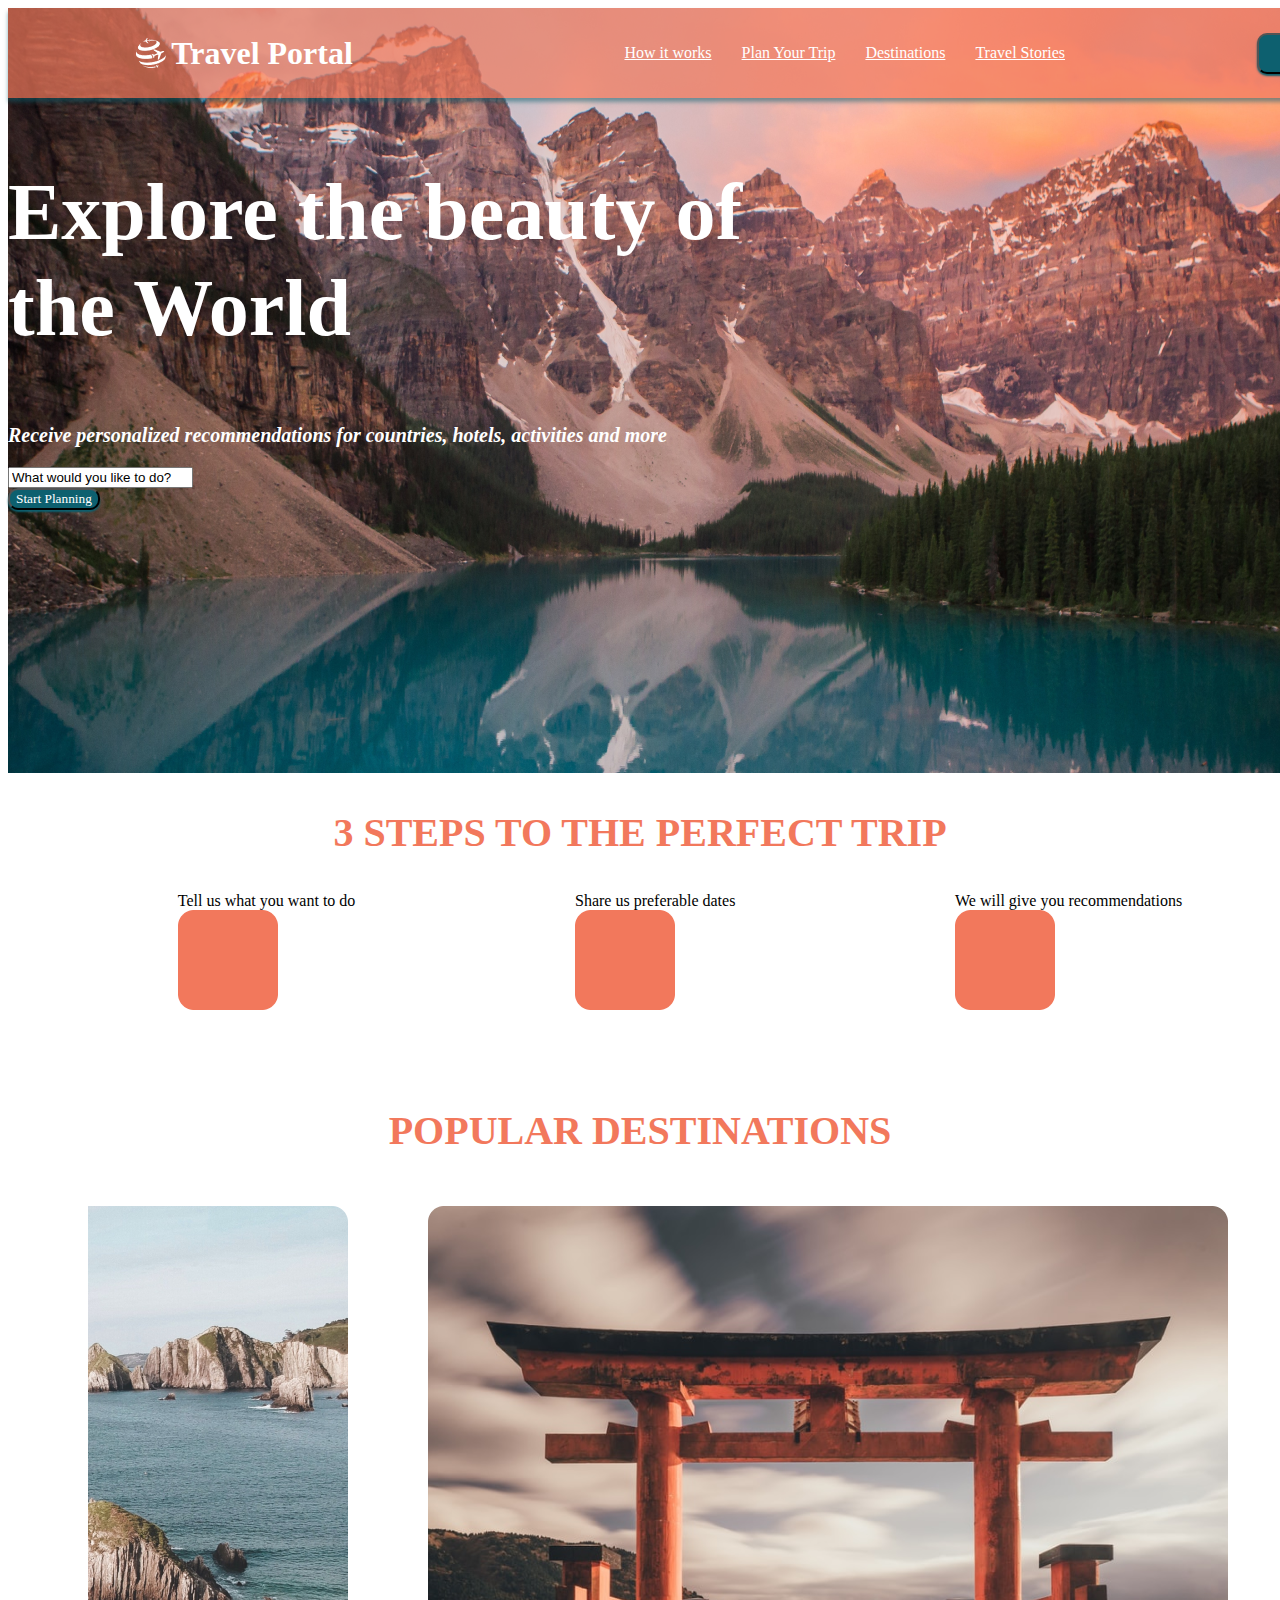
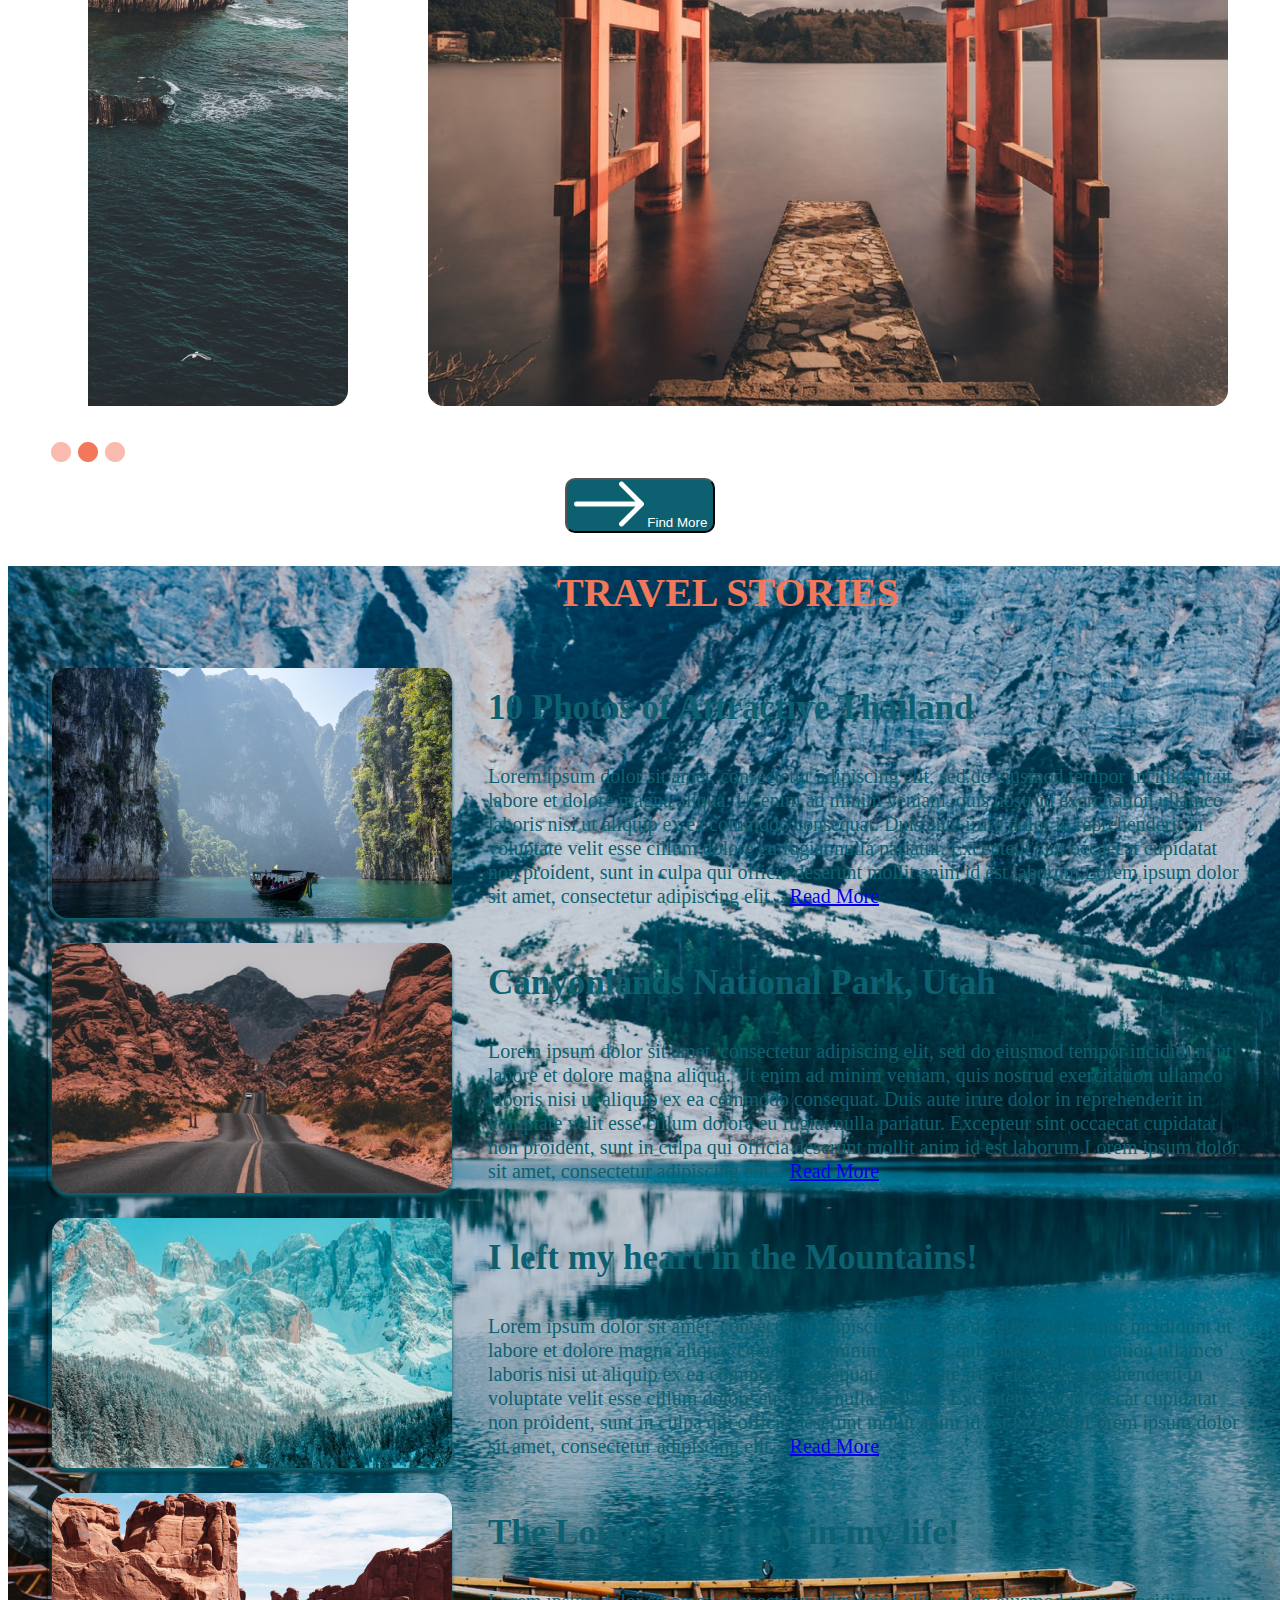
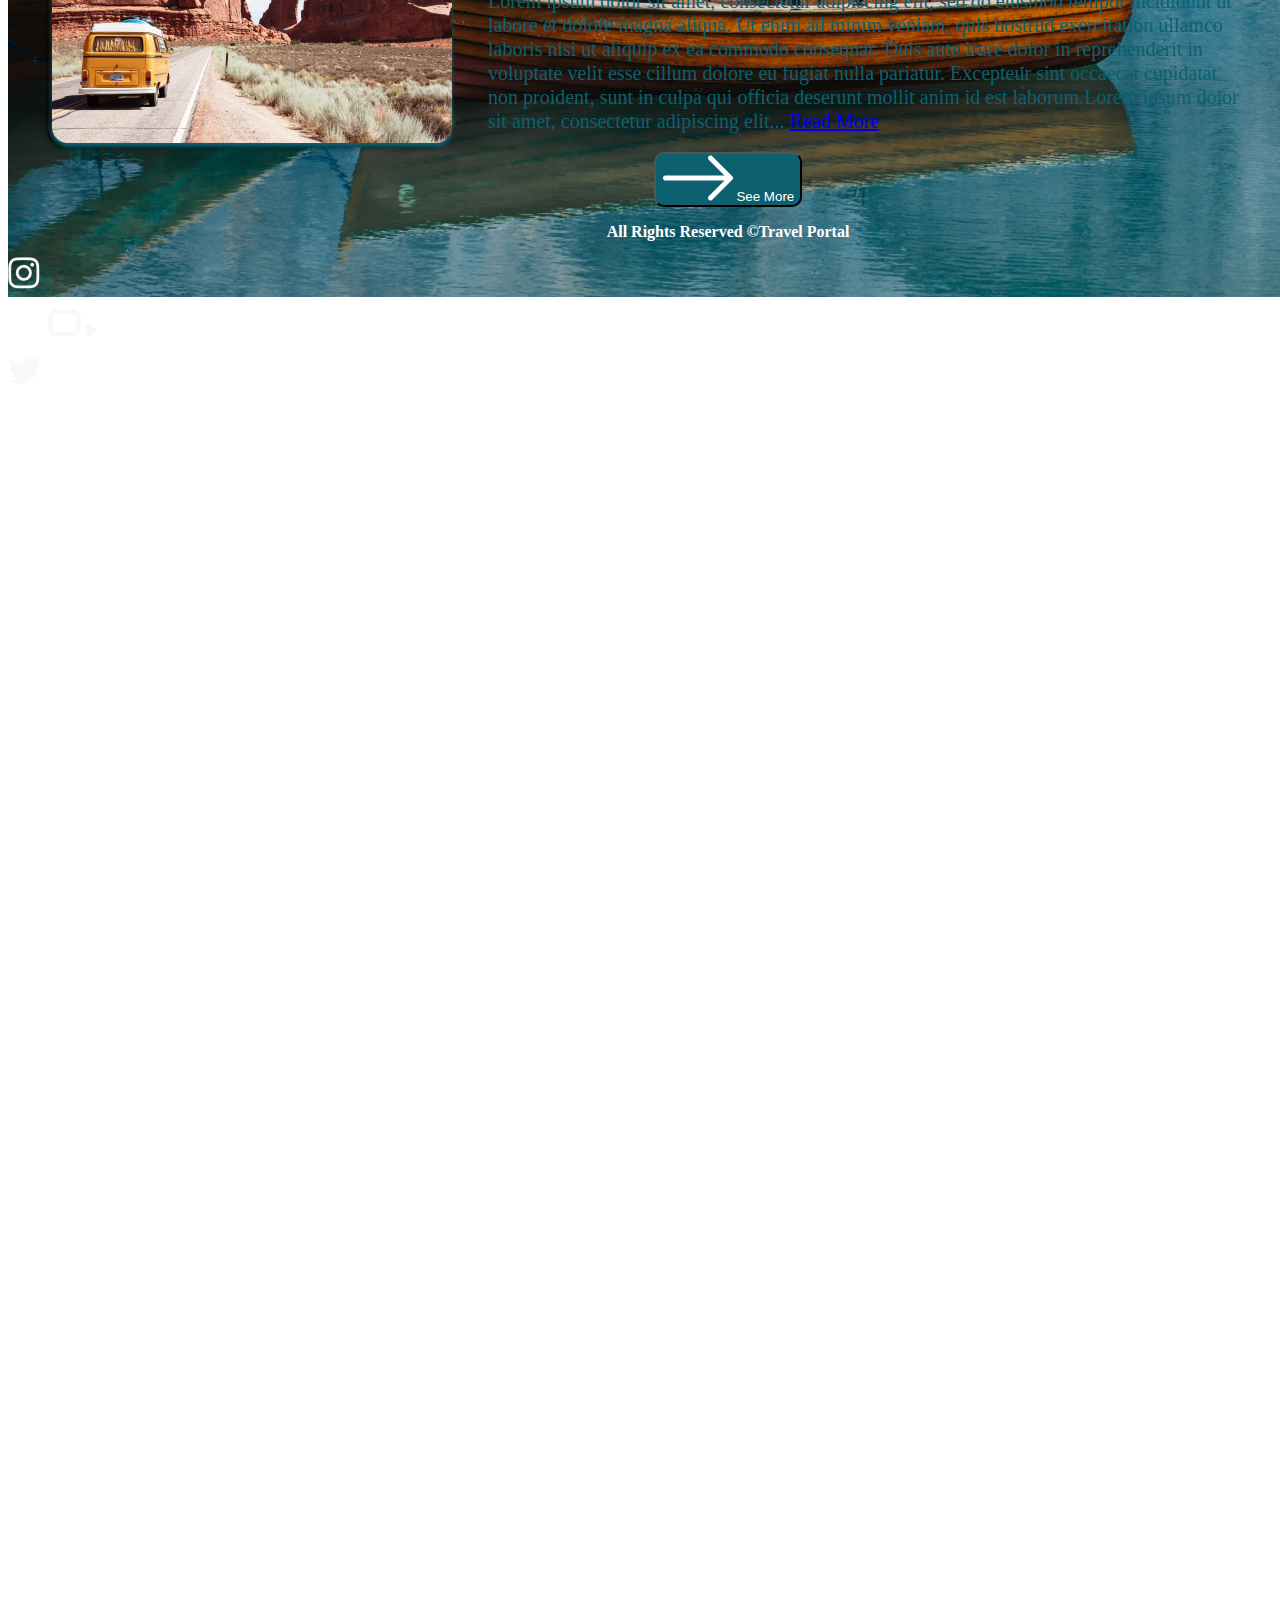
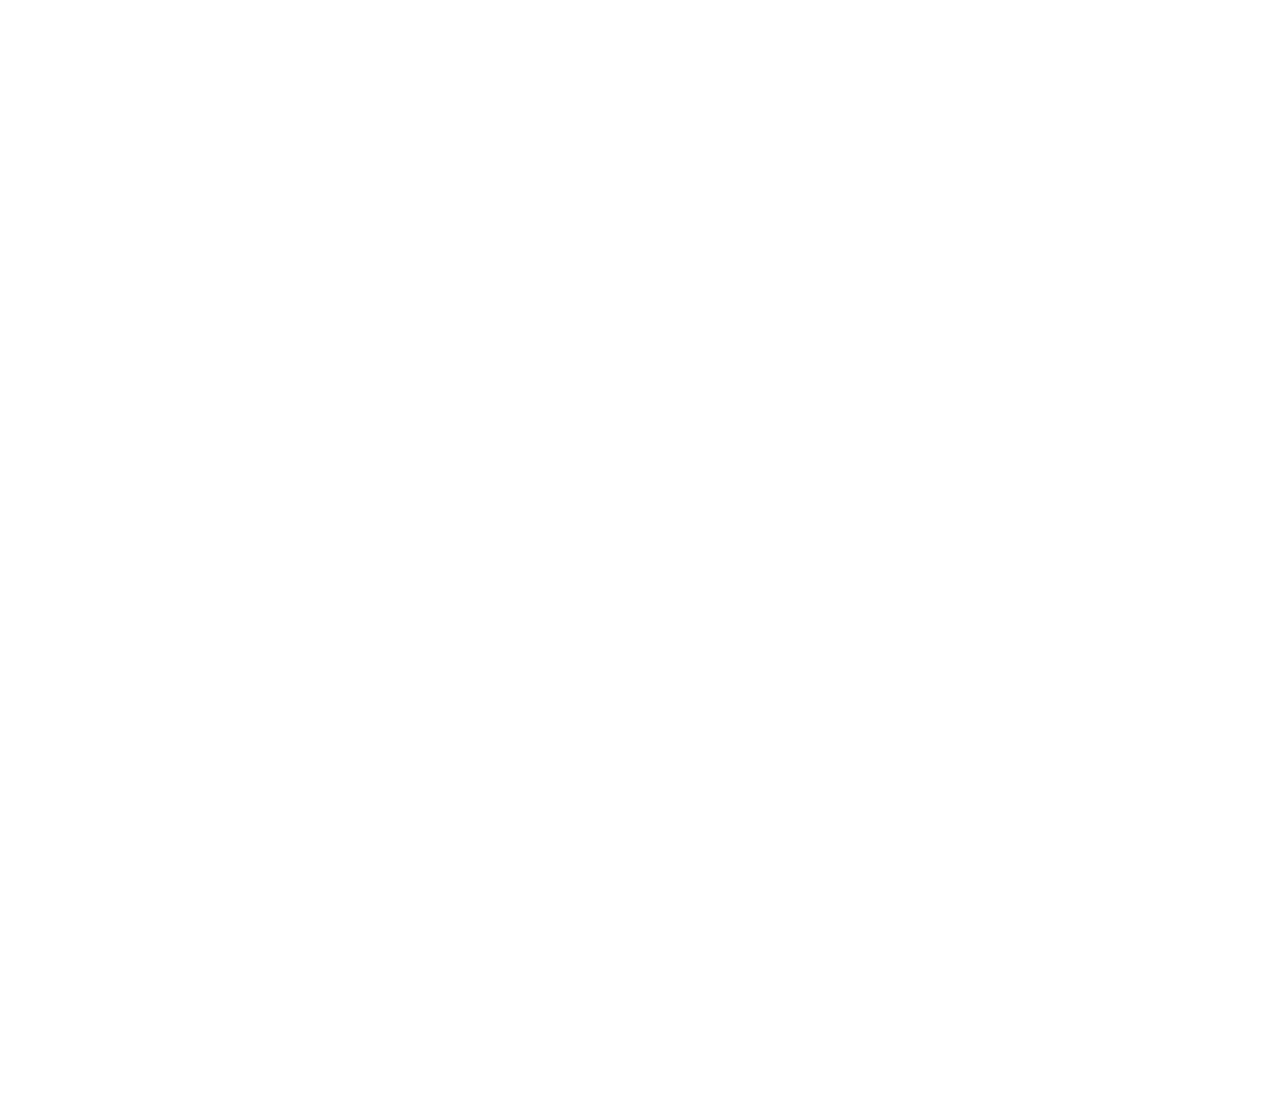
==== commit ff89bd00: "feat: add new css" ====
--- a/index.html
+++ b/index.html
@@ -76,14 +76,16 @@
         </section>
         <section class="main__carousel carousel">
             <h2 class="carousel__h2">POPULAR DESTINATIONS</h2>
-            <figure class="carousel__roks">
-                <img src="/Img/Rectangle23.png" alt="rocks">
-            </figure>
-            <figure class="carousel__rocks">
-                <img src="/Img/Rectangle24.png" alt="japan">
-            </figure>
-            <figure class="carousel__usa">
-                <img src="/Img/Rectangle25.png" alt="usa">
+            <figure class="carousel__fotos fotos">
+                <figure class="fotos__roks">
+                    <img src="/Img/Rectangle23.png" alt="rocks">
+                </figure>
+                <figure class="fotos__rocks">
+                    <img src="/Img/Rectangle24.png" alt="japan">
+                </figure>
+                <figure class="fotos__usa">
+                    <img src="/Img/Rectangle25.png" alt="usa">
+                </figure>
             </figure>
         </section>
         <ul class="main__ellipse ellipse">
@@ -103,70 +105,80 @@
                 Find More
             </button>
         </div>
+    </main>
+    <footer class="basement">
         <section class="main__stories stories">
             <h2 class="stories__h2">TRAVEL STORIES</h2>
             <section class="stories__water water">
-                <h3 class="water__h3">10 Photos of Attractive Thailand</h3>
                 <figure class="water__foto">
                     <img src="/Img/Rectangle15.png" alt="water">
                 </figure>
-                <p class="water__text">Lorem ipsum dolor sit amet, consectetur adipiscing elit, sed do eiusmod
-                    tempor
-                    incididunt ut labore et dolore magna aliqua. Ut enim ad minim veniam, quis nostrud exercitation
-                    ullamco laboris nisi ut aliquip ex ea commodo consequat. Duis aute irure dolor in reprehenderit
-                    in
-                    voluptate velit esse cillum dolore eu fugiat nulla pariatur. Excepteur sint occaecat cupidatat
-                    non
-                    proident, sunt in culpa qui officia deserunt mollit anim id est laborum.Lorem ipsum dolor sit
-                    amet,
-                    consectetur adipiscing elit... <a href="#">Read More</a>
-                </p>
+                <article class="water__info info">
+                    <h3 class="info__h3">10 Photos of Attractive Thailand</h3>
+                    <p class="info__text">Lorem ipsum dolor sit amet, consectetur adipiscing elit, sed do eiusmod
+                        tempor
+                        incididunt ut labore et dolore magna aliqua. Ut enim ad minim veniam, quis nostrud exercitation
+                        ullamco laboris nisi ut aliquip ex ea commodo consequat. Duis aute irure dolor in reprehenderit
+                        in
+                        voluptate velit esse cillum dolore eu fugiat nulla pariatur. Excepteur sint occaecat cupidatat
+                        non
+                        proident, sunt in culpa qui officia deserunt mollit anim id est laborum.Lorem ipsum dolor sit
+                        amet,
+                        consectetur adipiscing elit... <a href="#">Read More</a>
+                    </p>
+                </article>
             </section>
             <section class="stories__road road">
-                <h3 class="road__h3">Canyonlands National Park, Utah</h3>
                 <figure class="road__foto">
                     <img src="/Img/Rectangle16.png" alt="Road">
                 </figure>
-                <p class="road__text">Lorem ipsum dolor sit amet, consectetur adipiscing elit, sed do eiusmod tempor
-                    incididunt ut labore et dolore magna aliqua. Ut enim ad minim veniam, quis nostrud exercitation
-                    ullamco laboris nisi ut aliquip ex ea commodo consequat. Duis aute irure dolor in reprehenderit
-                    in
-                    voluptate velit esse cillum dolore eu fugiat nulla pariatur. Excepteur sint occaecat cupidatat
-                    non
-                    proident, sunt in culpa qui officia deserunt mollit anim id est laborum.Lorem ipsum dolor sit
-                    amet,
-                    consectetur adipiscing elit... <a href="#">Read More</a>
-                </p>
+                <article class="road__info info">
+                    <h3 class="info__h3">Canyonlands National Park, Utah</h3>
+                    <p class="info__text">Lorem ipsum dolor sit amet, consectetur adipiscing elit, sed do eiusmod tempor
+                        incididunt ut labore et dolore magna aliqua. Ut enim ad minim veniam, quis nostrud exercitation
+                        ullamco laboris nisi ut aliquip ex ea commodo consequat. Duis aute irure dolor in reprehenderit
+                        in
+                        voluptate velit esse cillum dolore eu fugiat nulla pariatur. Excepteur sint occaecat cupidatat
+                        non
+                        proident, sunt in culpa qui officia deserunt mollit anim id est laborum.Lorem ipsum dolor sit
+                        amet,
+                        consectetur adipiscing elit... <a href="#">Read More</a>
+                    </p>
+                </article>
             </section>
             <section class="stories__mountains mountains">
-                <h3 class="mountains__h3">I left my heart in the Mountains!</h3>
                 <figure class="mountains__foto">
                     <img src="/Img/Rectangle17.png" alt="Mountains">
                 </figure>
-                <p class="mountains__text">Lorem ipsum dolor sit amet, consectetur adipiscing elit, sed do eiusmod
-                    tempor incididunt ut labore et dolore magna aliqua. Ut enim ad minim veniam, quis nostrud
-                    exercitation ullamco laboris nisi ut aliquip ex ea commodo consequat. Duis aute irure dolor in
-                    reprehenderit in voluptate velit esse cillum dolore eu fugiat nulla pariatur. Excepteur sint
-                    occaecat cupidatat non proident, sunt in culpa qui officia deserunt mollit anim id est
-                    laborum.Lorem
-                    ipsum dolor sit amet, consectetur adipiscing elit... <a href="#">Read More</a>
-                </p>
+                <article class="mountains__info info">
+                    <h3 class="info__h3">I left my heart in the Mountains!</h3>
+                    <p class="info__text">Lorem ipsum dolor sit amet, consectetur adipiscing elit, sed do eiusmod
+                        tempor incididunt ut labore et dolore magna aliqua. Ut enim ad minim veniam, quis nostrud
+                        exercitation ullamco laboris nisi ut aliquip ex ea commodo consequat. Duis aute irure dolor in
+                        reprehenderit in voluptate velit esse cillum dolore eu fugiat nulla pariatur. Excepteur sint
+                        occaecat cupidatat non proident, sunt in culpa qui officia deserunt mollit anim id est
+                        laborum.Lorem
+                        ipsum dolor sit amet, consectetur adipiscing elit... <a href="#">Read More</a>
+                    </p>
+                </article>
             </section>
             <section class="stories__car car">
-                <h3 class="car__h3">The Longest journey in my life!</h3>
-                <p class="car__foto">
+                <figure class="car__foto">
                     <img src="/Img/Rectangle18.png" alt="car">
-                </p>
-                <p class="car__text">Lorem ipsum dolor sit amet, consectetur adipiscing elit, sed do eiusmod tempor
-                    incididunt ut labore et dolore magna aliqua. Ut enim ad minim veniam, quis nostrud exercitation
-                    ullamco laboris nisi ut aliquip ex ea commodo consequat. Duis aute irure dolor in reprehenderit
-                    in
-                    voluptate velit esse cillum dolore eu fugiat nulla pariatur. Excepteur sint occaecat cupidatat
-                    non
-                    proident, sunt in culpa qui officia deserunt mollit anim id est laborum.Lorem ipsum dolor sit
-                    amet,
-                    consectetur adipiscing elit... <a href="#">Read More</a>
-                </p>
+                </figure>
+                <article class="car__info info">
+                    <h3 class="info__h3">The Longest journey in my life!</h3>
+                    <p class="info__text">Lorem ipsum dolor sit amet, consectetur adipiscing elit, sed do eiusmod tempor
+                        incididunt ut labore et dolore magna aliqua. Ut enim ad minim veniam, quis nostrud exercitation
+                        ullamco laboris nisi ut aliquip ex ea commodo consequat. Duis aute irure dolor in reprehenderit
+                        in
+                        voluptate velit esse cillum dolore eu fugiat nulla pariatur. Excepteur sint occaecat cupidatat
+                        non
+                        proident, sunt in culpa qui officia deserunt mollit anim id est laborum.Lorem ipsum dolor sit
+                        amet,
+                        consectetur adipiscing elit... <a href="#">Read More</a>
+                    </p>
+                </article>
             </section>
             <div class="stories__see see">
                 <button class="see__more more">
@@ -175,10 +187,6 @@
                 </button>
             </div>
         </section>
-    </main>
-
-
-    <footer class="basement">
         <section class="basement__down down">
             <h3 class="down__h3">All Rights Reserved &copy;Travel Portal</h3>
             <a href="#" class="down__telegram"><img src="/Img/vektor/Telegram.png" alt="Telegram"></a>
@@ -188,9 +196,6 @@
             </figure>
             <a href="#" class="down__twitter"><img src="/Img/vektor/Twiter.png" alt="Twitter"></a>
         </section>
-        <figure class="basement__fon">
-            <img src="/Img/Rectangle27.png" alt="Boat">
-        </figure>
     </footer>
 
 </body>
--- a/style.css
+++ b/style.css
@@ -124,4 +124,229 @@
 	box-shadow: 0 2px 2px #0D606F;
 }
 
-.header__moutains {}+.header__moutains {}
+
+.body__main {}
+
+.main {}
+
+.main__section {}
+
+.section {}
+
+.section__h2,
+.carousel__h2,
+.stories__h2 {
+	color: #F2785C;
+	text-align: center;
+	font-family: Red Hat Text;
+	font-size: 40px;
+	line-height: 53px;
+}
+
+.section__list {
+	display: flex;
+	justify-content: space-around;
+}
+
+.list {}
+
+.list__1 {}
+
+.first-part {}
+
+.first-part__one {}
+
+.one {}
+
+.one__p {}
+
+.one__fon {}
+
+.one__bike {}
+
+.list__2 {}
+
+.second-part {}
+
+.second-part__two {}
+
+.two {}
+
+.two__p {}
+
+.two__fon {}
+
+.two__bag {}
+
+.list__3 {}
+
+.third-part {}
+
+.third-part__three {}
+
+.three {}
+
+.three__p {}
+
+.three__fon {}
+
+.three__fly {}
+
+.main__carousel {}
+
+.carousel {}
+
+.carousel__fotos {
+	display: flex;
+}
+
+.fotos {}
+
+.fotos__roks {}
+
+.fotos__rocks {}
+
+.fotos__usa {}
+
+
+.main__ellipse {}
+
+.ellipse {
+	width: 80px;
+	height: 20px;
+	display: flex;
+	justify-content: space-around;
+
+}
+
+.ellipse__1 {}
+
+.ellipse__2 {}
+
+.ellipse__3 {}
+
+.main__more {
+	text-align: center;
+}
+
+
+
+.find {}
+
+.find__img {}
+
+.main__stories {}
+
+.stories {}
+
+.stories__water,
+.stories__road,
+.stories__car,
+.stories__mountains {
+	width: 1200px;
+	height: 250px;
+	margin: 0 0 25px 0;
+	display: flex;
+}
+
+.water {}
+
+.water__info {
+	color: #0D606F;
+}
+
+.info {
+	padding: 0 5px 0 0;
+}
+
+.info__h3 {
+	color: #0D606F;
+	font-family: 'Aleo';
+	font-size: 35px;
+	line-height: 42px;
+	text-align: left;
+}
+
+.info__text {
+	width: 760px;
+	height: 184px;
+	color: #0D606F;
+	font-family: 'Aleo';
+	font-size: 20px;
+	line-height: 24px;
+	text-align: left;
+}
+
+.water__foto,
+.road__foto,
+.mountains__foto,
+.car__foto {
+	width: 400px;
+	height: 250px;
+	border-radius: 16px;
+	box-shadow: 0 4px 4px;
+}
+
+.road {}
+
+.road__info {}
+
+.mountains {}
+
+.mountains__info {}
+
+.car {}
+
+.car__h3 {}
+
+.car__foto {}
+
+.car__info {}
+
+.stories__see {
+	text-align: center;
+}
+
+.see {}
+
+.see__more,
+.more__find {
+	border-radius: 10px;
+	background-color: #0D606F;
+	color: #FFFFFF;
+}
+
+.more {}
+
+.more__img {}
+
+.basement {
+	background-image: url(/Img/Rectangle27.png);
+	background-repeat: no-repeat;
+	width: 1440px;
+	height: 3735px;
+}
+
+.basement__down {}
+
+.down {}
+
+.down__h3 {
+	color: #FFFFFF;
+	font-family: Red Hat Text;
+	font-size: 16px;
+	text-align: center;
+}
+
+.down__telegram {}
+
+.down__youtube {}
+
+.youtube {}
+
+.youtube__square {}
+
+.youtube__triangle {}
+
+.down__twitter {}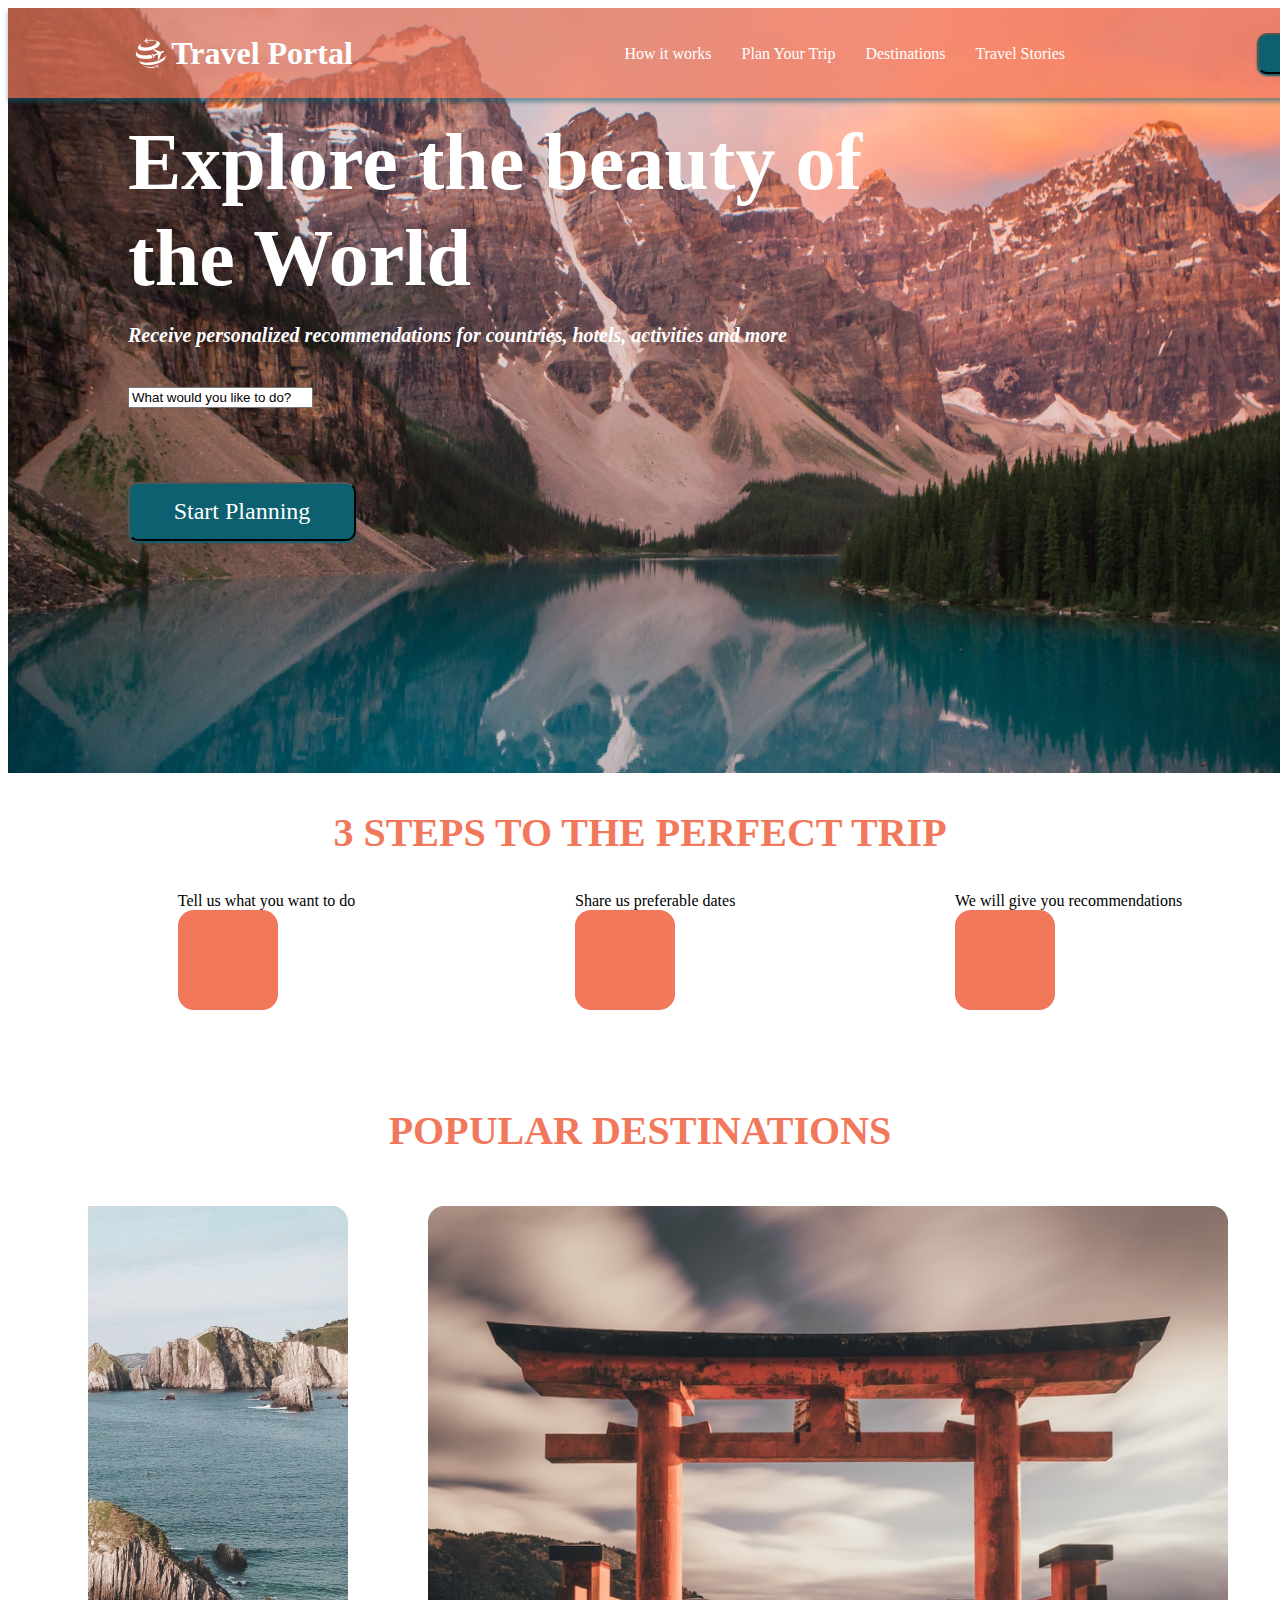
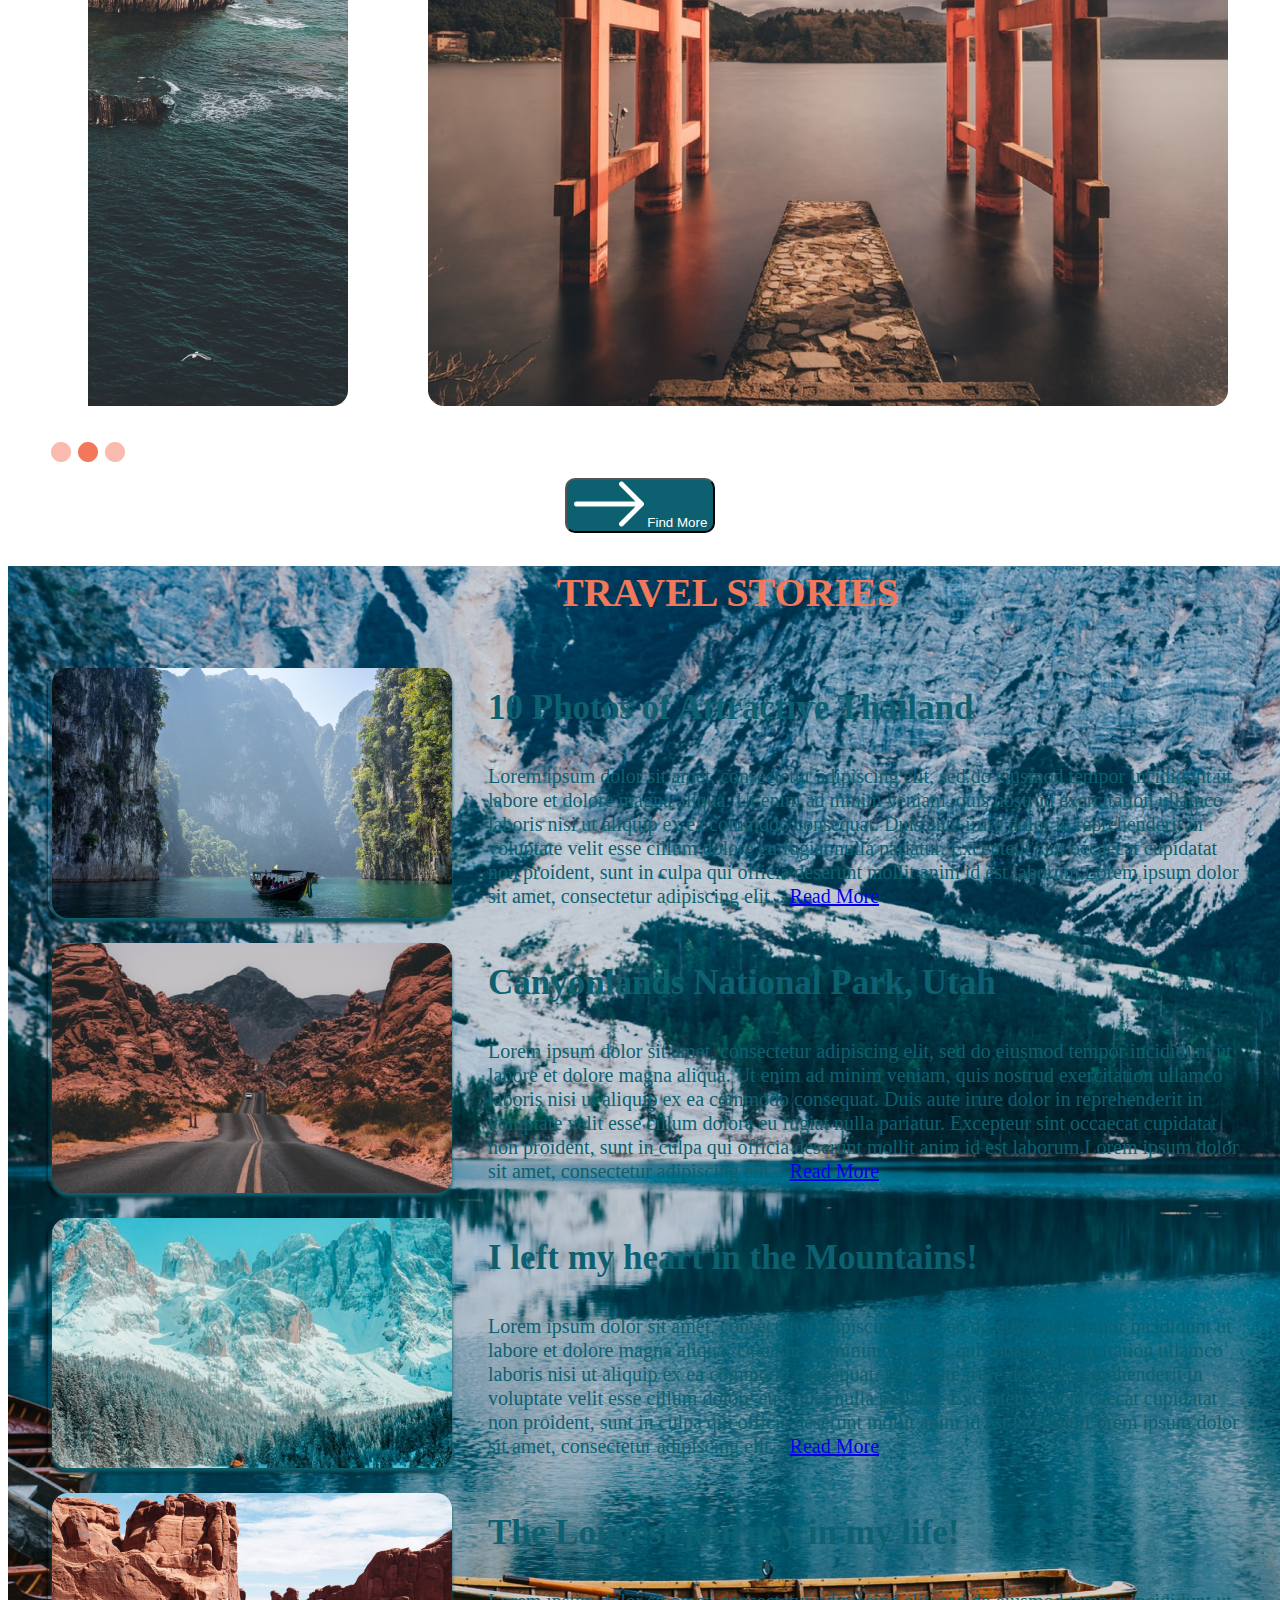
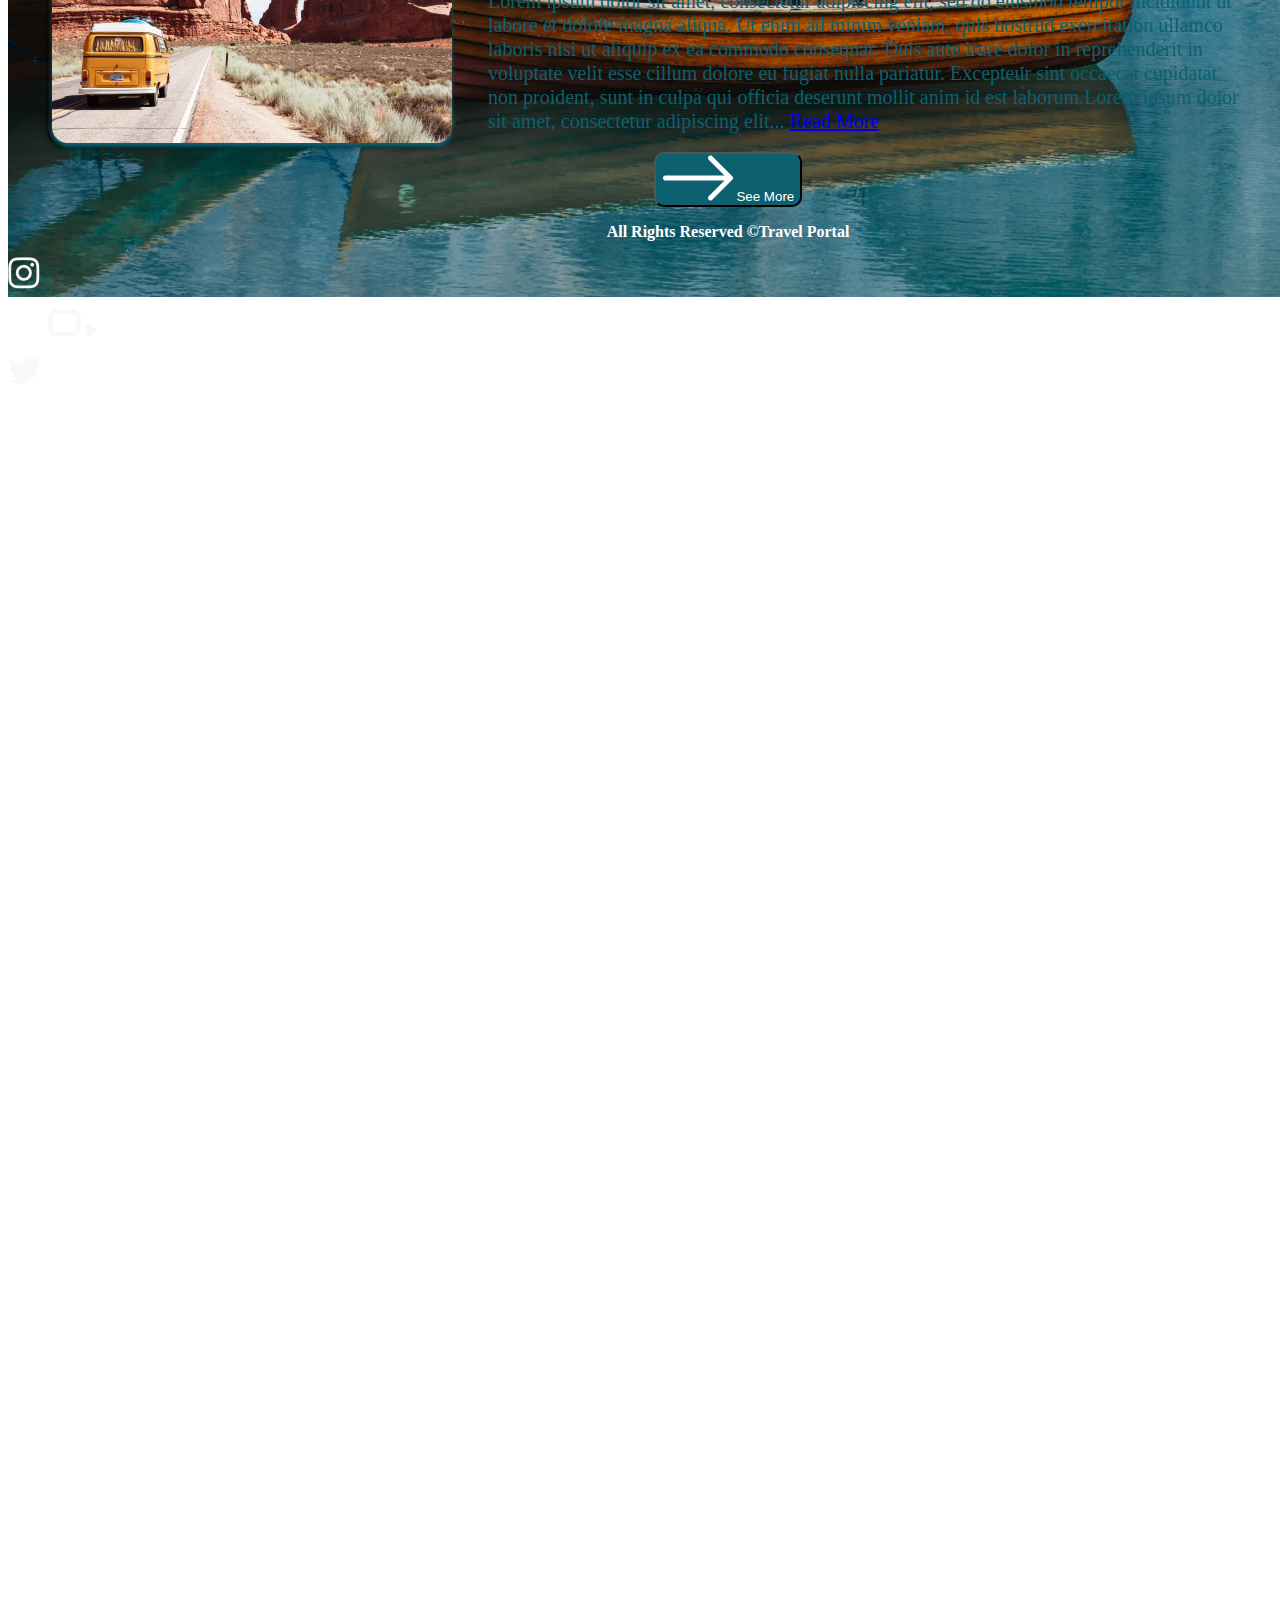
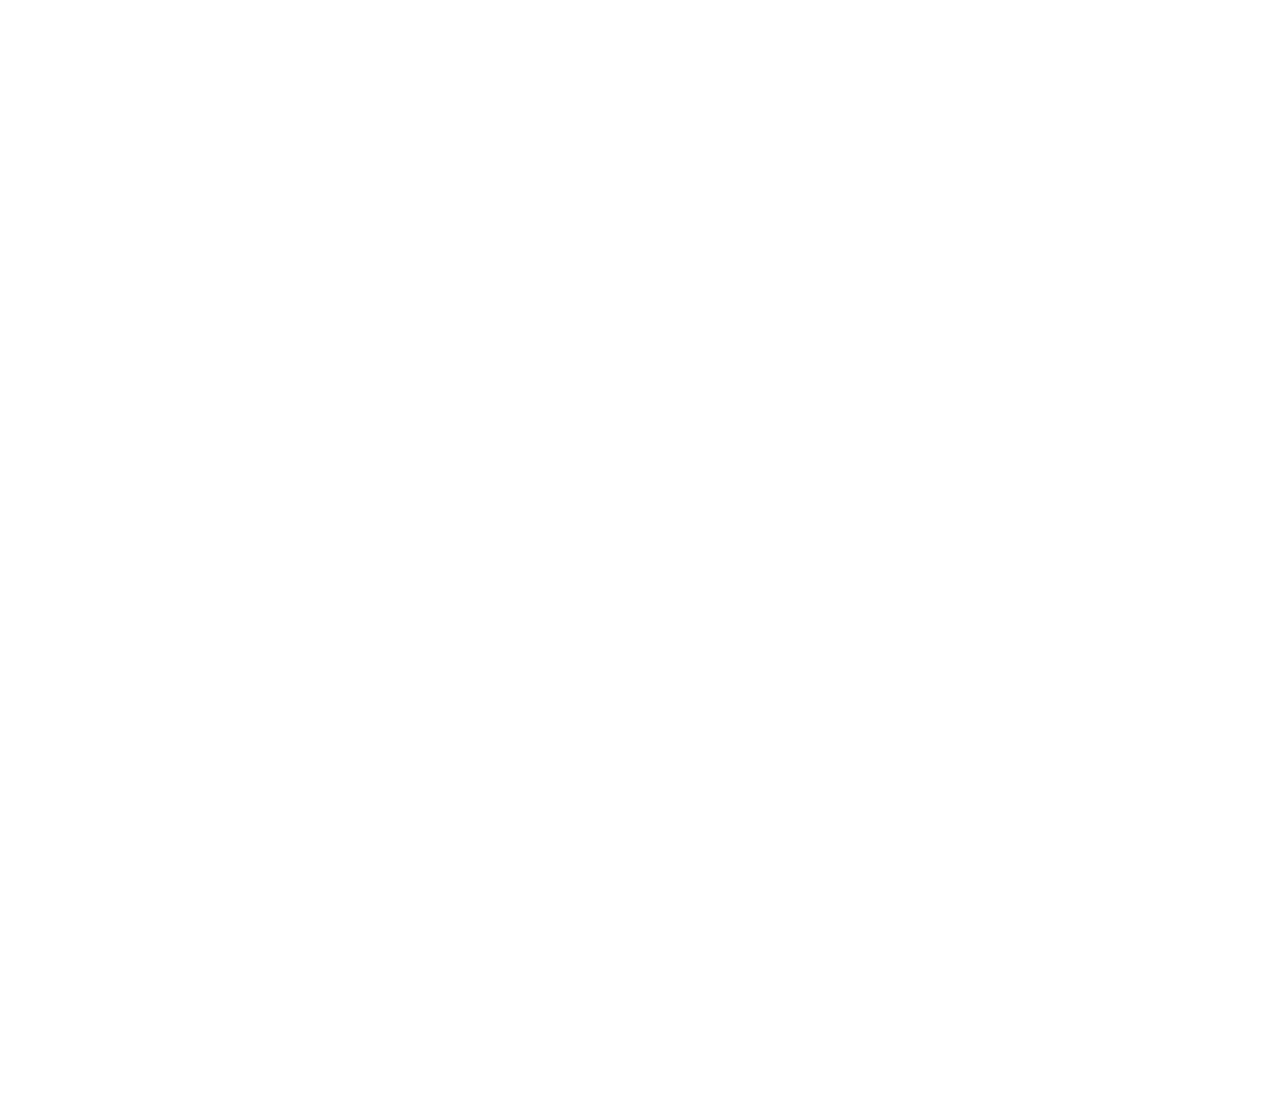
==== commit c23bdf36: "feat: add position" ====
--- a/index.html
+++ b/index.html
@@ -16,16 +16,16 @@
             </figure>
             <nav class="up__nav nav">
                 <ul class="nav__list list">
-                    <li class="list__1"><a href="#" class="list__link">How it works</a></li>
-                    <li class="list__2"><a href="#" class="list__link">Plan Your Trip</a></li>
-                    <li class="list__3"><a href="#" class="list__link">Destinations</a></li>
-                    <li class="list__4"><a href="#" class="list__link">Travel Stories</a></li>
+                    <li class="list__link">How it works</li>
+                    <li class="list__link">Plan Your Trip</li>
+                    <li class="list__link">Destinations</li>
+                    <li class="list__link">Travel Stories</li>
                 </ul>
             </nav>
             <button class="up__button">Login</button>
         </div>
         <a class="header__bottom bottom">
-            <h2 class="bottom__h2">Explore the beauty of <br>the World</h2>
+            <h2 class="bottom__h2">Explore the beauty of<br>the World</h2>
             <p class="bottom__p">Receive personalized recommendations for countries, hotels, activities and more</p>
             <form class="bottom__form">
                 <input type="text" value="What would you like to do?">
@@ -33,7 +33,7 @@
             <button class="bottom__button">Start Planning</button>
         </a>
     </header>
-    <main class="body__main main">
+    <main class=" body__main main">
         <section class="main__section section">
             <h2 class="section__h2">3 STEPS TO THE PERFECT TRIP</h2>
             <ul class="section__list list">
@@ -115,14 +115,19 @@
                 </figure>
                 <article class="water__info info">
                     <h3 class="info__h3">10 Photos of Attractive Thailand</h3>
-                    <p class="info__text">Lorem ipsum dolor sit amet, consectetur adipiscing elit, sed do eiusmod
+                    <p class="info__text">Lorem ipsum dolor sit amet, consectetur adipiscing elit, sed do
+                        eiusmod
                         tempor
-                        incididunt ut labore et dolore magna aliqua. Ut enim ad minim veniam, quis nostrud exercitation
-                        ullamco laboris nisi ut aliquip ex ea commodo consequat. Duis aute irure dolor in reprehenderit
+                        incididunt ut labore et dolore magna aliqua. Ut enim ad minim veniam, quis nostrud
+                        exercitation
+                        ullamco laboris nisi ut aliquip ex ea commodo consequat. Duis aute irure dolor in
+                        reprehenderit
                         in
-                        voluptate velit esse cillum dolore eu fugiat nulla pariatur. Excepteur sint occaecat cupidatat
+                        voluptate velit esse cillum dolore eu fugiat nulla pariatur. Excepteur sint occaecat
+                        cupidatat
                         non
-                        proident, sunt in culpa qui officia deserunt mollit anim id est laborum.Lorem ipsum dolor sit
+                        proident, sunt in culpa qui officia deserunt mollit anim id est laborum.Lorem ipsum
+                        dolor sit
                         amet,
                         consectetur adipiscing elit... <a href="#">Read More</a>
                     </p>
@@ -134,13 +139,18 @@
                 </figure>
                 <article class="road__info info">
                     <h3 class="info__h3">Canyonlands National Park, Utah</h3>
-                    <p class="info__text">Lorem ipsum dolor sit amet, consectetur adipiscing elit, sed do eiusmod tempor
-                        incididunt ut labore et dolore magna aliqua. Ut enim ad minim veniam, quis nostrud exercitation
-                        ullamco laboris nisi ut aliquip ex ea commodo consequat. Duis aute irure dolor in reprehenderit
+                    <p class="info__text">Lorem ipsum dolor sit amet, consectetur adipiscing elit, sed do
+                        eiusmod tempor
+                        incididunt ut labore et dolore magna aliqua. Ut enim ad minim veniam, quis nostrud
+                        exercitation
+                        ullamco laboris nisi ut aliquip ex ea commodo consequat. Duis aute irure dolor in
+                        reprehenderit
                         in
-                        voluptate velit esse cillum dolore eu fugiat nulla pariatur. Excepteur sint occaecat cupidatat
+                        voluptate velit esse cillum dolore eu fugiat nulla pariatur. Excepteur sint occaecat
+                        cupidatat
                         non
-                        proident, sunt in culpa qui officia deserunt mollit anim id est laborum.Lorem ipsum dolor sit
+                        proident, sunt in culpa qui officia deserunt mollit anim id est laborum.Lorem ipsum
+                        dolor sit
                         amet,
                         consectetur adipiscing elit... <a href="#">Read More</a>
                     </p>
@@ -152,11 +162,16 @@
                 </figure>
                 <article class="mountains__info info">
                     <h3 class="info__h3">I left my heart in the Mountains!</h3>
-                    <p class="info__text">Lorem ipsum dolor sit amet, consectetur adipiscing elit, sed do eiusmod
-                        tempor incididunt ut labore et dolore magna aliqua. Ut enim ad minim veniam, quis nostrud
-                        exercitation ullamco laboris nisi ut aliquip ex ea commodo consequat. Duis aute irure dolor in
-                        reprehenderit in voluptate velit esse cillum dolore eu fugiat nulla pariatur. Excepteur sint
-                        occaecat cupidatat non proident, sunt in culpa qui officia deserunt mollit anim id est
+                    <p class="info__text">Lorem ipsum dolor sit amet, consectetur adipiscing elit, sed do
+                        eiusmod
+                        tempor incididunt ut labore et dolore magna aliqua. Ut enim ad minim veniam, quis
+                        nostrud
+                        exercitation ullamco laboris nisi ut aliquip ex ea commodo consequat. Duis aute
+                        irure dolor in
+                        reprehenderit in voluptate velit esse cillum dolore eu fugiat nulla pariatur.
+                        Excepteur sint
+                        occaecat cupidatat non proident, sunt in culpa qui officia deserunt mollit anim id
+                        est
                         laborum.Lorem
                         ipsum dolor sit amet, consectetur adipiscing elit... <a href="#">Read More</a>
                     </p>
@@ -168,13 +183,18 @@
                 </figure>
                 <article class="car__info info">
                     <h3 class="info__h3">The Longest journey in my life!</h3>
-                    <p class="info__text">Lorem ipsum dolor sit amet, consectetur adipiscing elit, sed do eiusmod tempor
-                        incididunt ut labore et dolore magna aliqua. Ut enim ad minim veniam, quis nostrud exercitation
-                        ullamco laboris nisi ut aliquip ex ea commodo consequat. Duis aute irure dolor in reprehenderit
+                    <p class="info__text">Lorem ipsum dolor sit amet, consectetur adipiscing elit, sed do
+                        eiusmod tempor
+                        incididunt ut labore et dolore magna aliqua. Ut enim ad minim veniam, quis nostrud
+                        exercitation
+                        ullamco laboris nisi ut aliquip ex ea commodo consequat. Duis aute irure dolor in
+                        reprehenderit
                         in
-                        voluptate velit esse cillum dolore eu fugiat nulla pariatur. Excepteur sint occaecat cupidatat
+                        voluptate velit esse cillum dolore eu fugiat nulla pariatur. Excepteur sint occaecat
+                        cupidatat
                         non
-                        proident, sunt in culpa qui officia deserunt mollit anim id est laborum.Lorem ipsum dolor sit
+                        proident, sunt in culpa qui officia deserunt mollit anim id est laborum.Lorem ipsum
+                        dolor sit
                         amet,
                         consectetur adipiscing elit... <a href="#">Read More</a>
                     </p>
--- a/style.css
+++ b/style.css
@@ -56,25 +56,20 @@
 .nav__list {
 	display: flex;
 	justify-content: space-around;
+	font-style: normal;
+	font-weight: 500;
+	line-height: 21px;
 }
 
 
 .list {}
 
-.list__1 {}
-
 .list__link {
 	color: #FFFFFF;
 	padding: 15px;
 	font-family: Red Hat Text;
 	font-size: 16px;
 }
-
-.list__2 {}
-
-.list__3 {}
-
-.list__4 {}
 
 .up__button {
 	width: 103px;
@@ -89,6 +84,9 @@
 .header__bottom {
 	width: 892px;
 	height: 422px;
+	position: relative;
+	top: -50px;
+	left: 120px;
 }
 
 .bottom {}
@@ -102,10 +100,9 @@
 }
 
 .bottom__p {
+	margin: -50px 0 40px 0;
 	width: 723px;
 	height: 24px;
-	top: 346px;
-	left: 120px;
 	font-family: 'Aleo';
 	font-style: italic;
 	font-weight: 700;
@@ -114,10 +111,16 @@
 	color: #ffffff;
 }
 
-.bottom__form {}
+.bottom__form {
+	width: 892px;
+	height: 95px;
+}
 
 .bottom__button {
-	font-family: Red Hat Text;
+	width: 228px;
+	height: 59px;
+	font-family: Red Hat Text;
+	font-size: 24px;
 	color: #FFFFFF;
 	background-color: #0D606F;
 	border-radius: 10px;
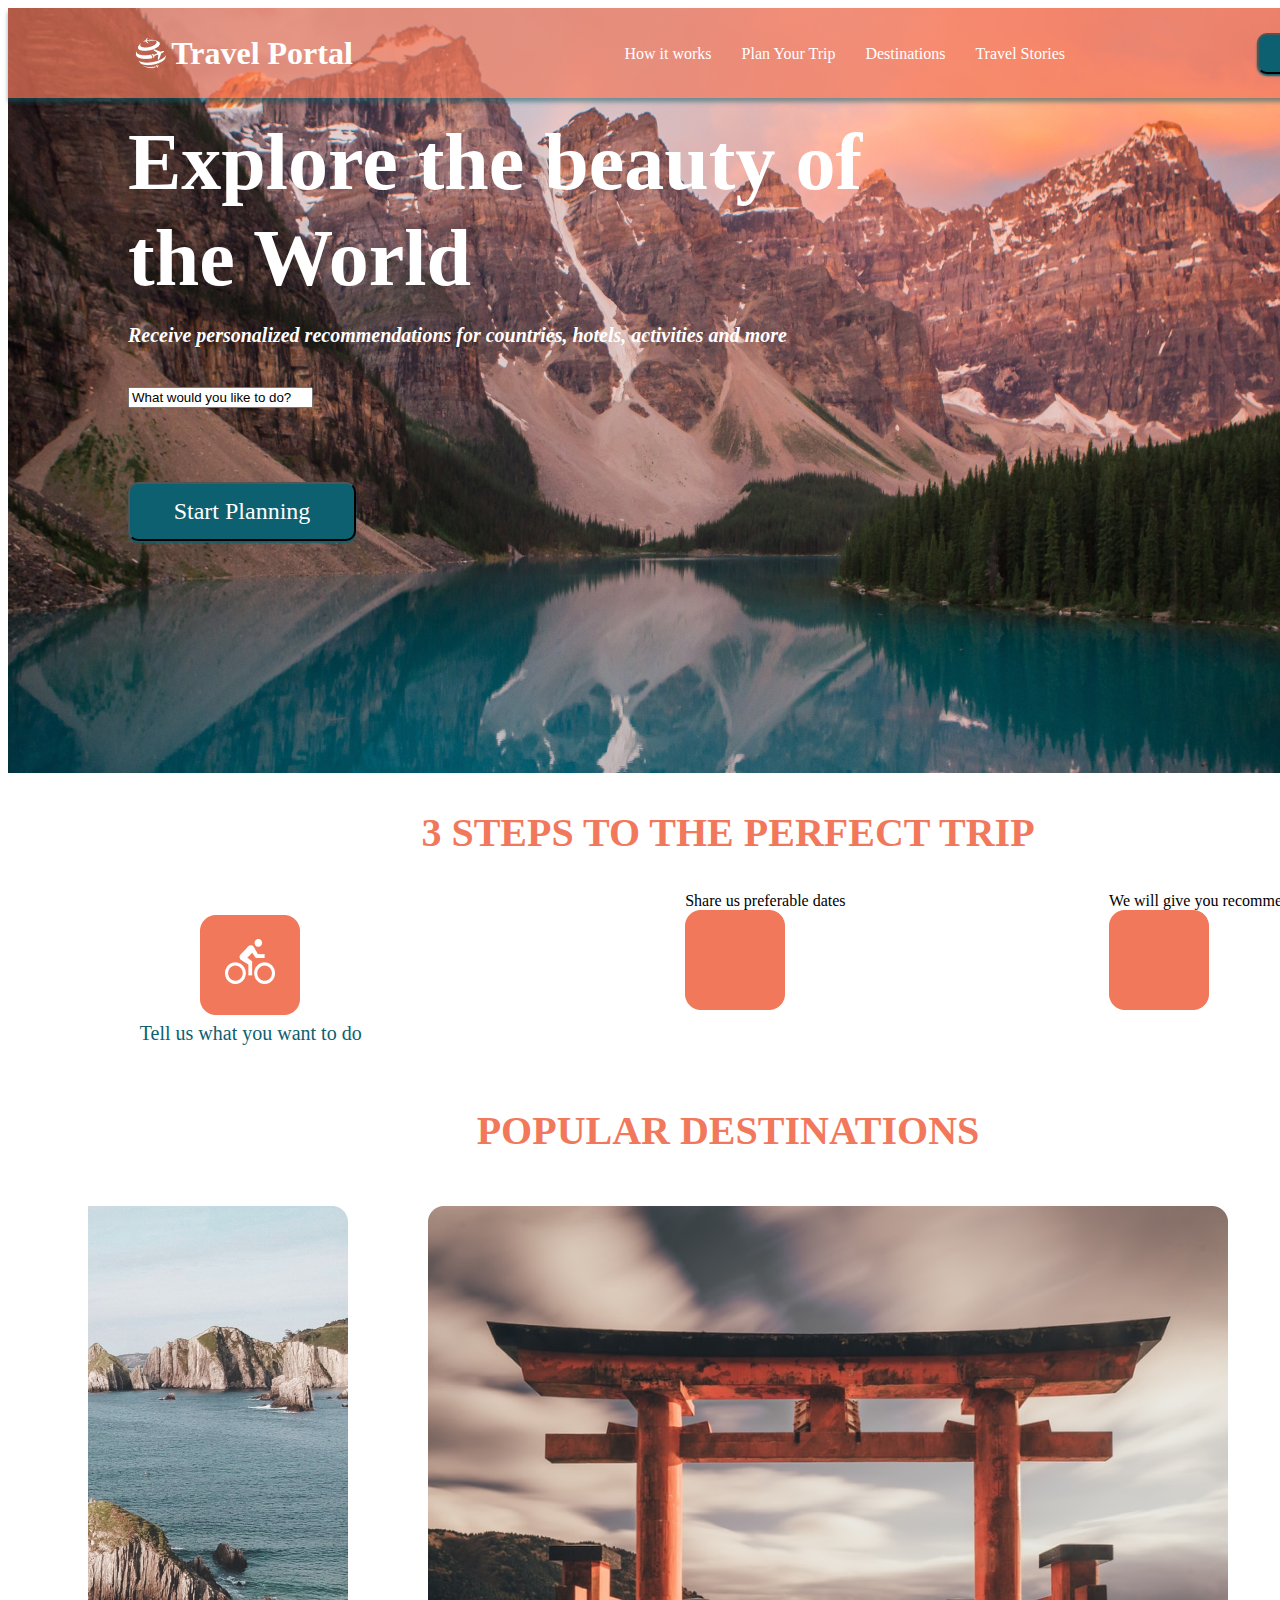
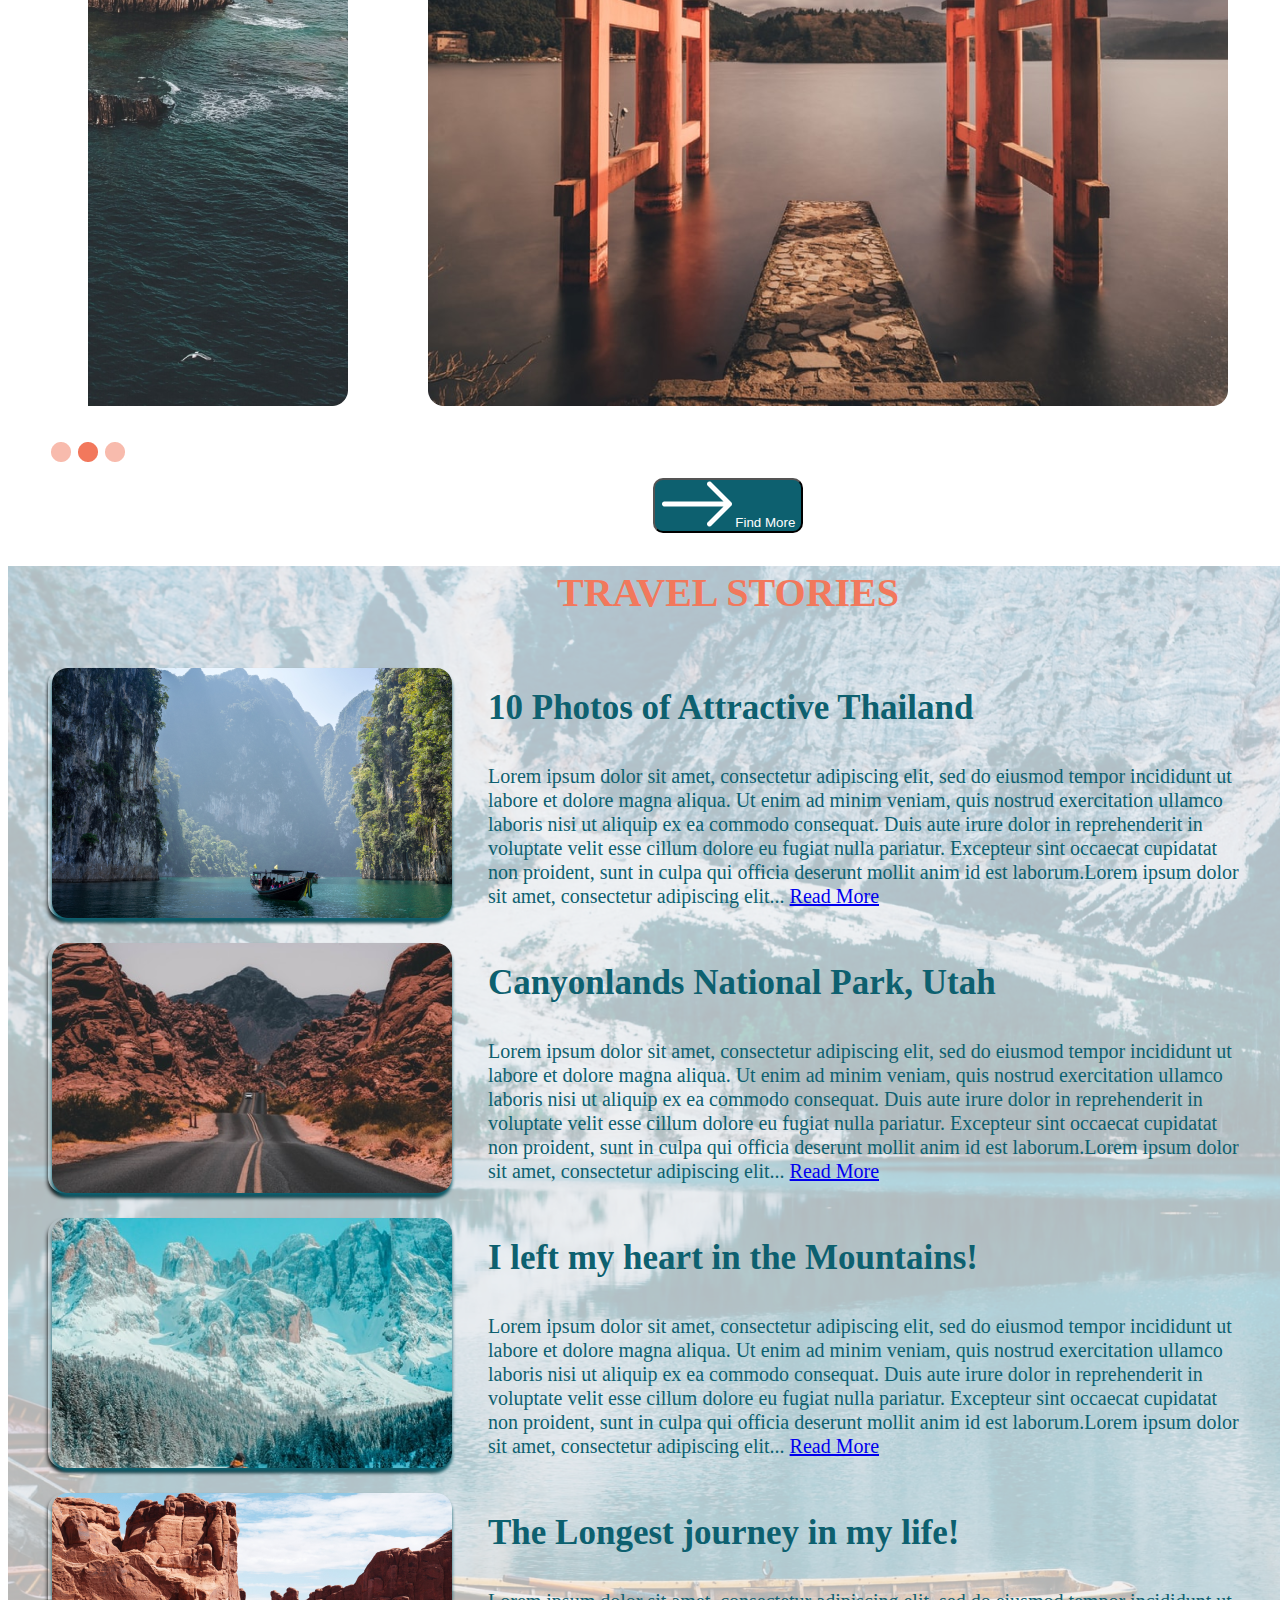
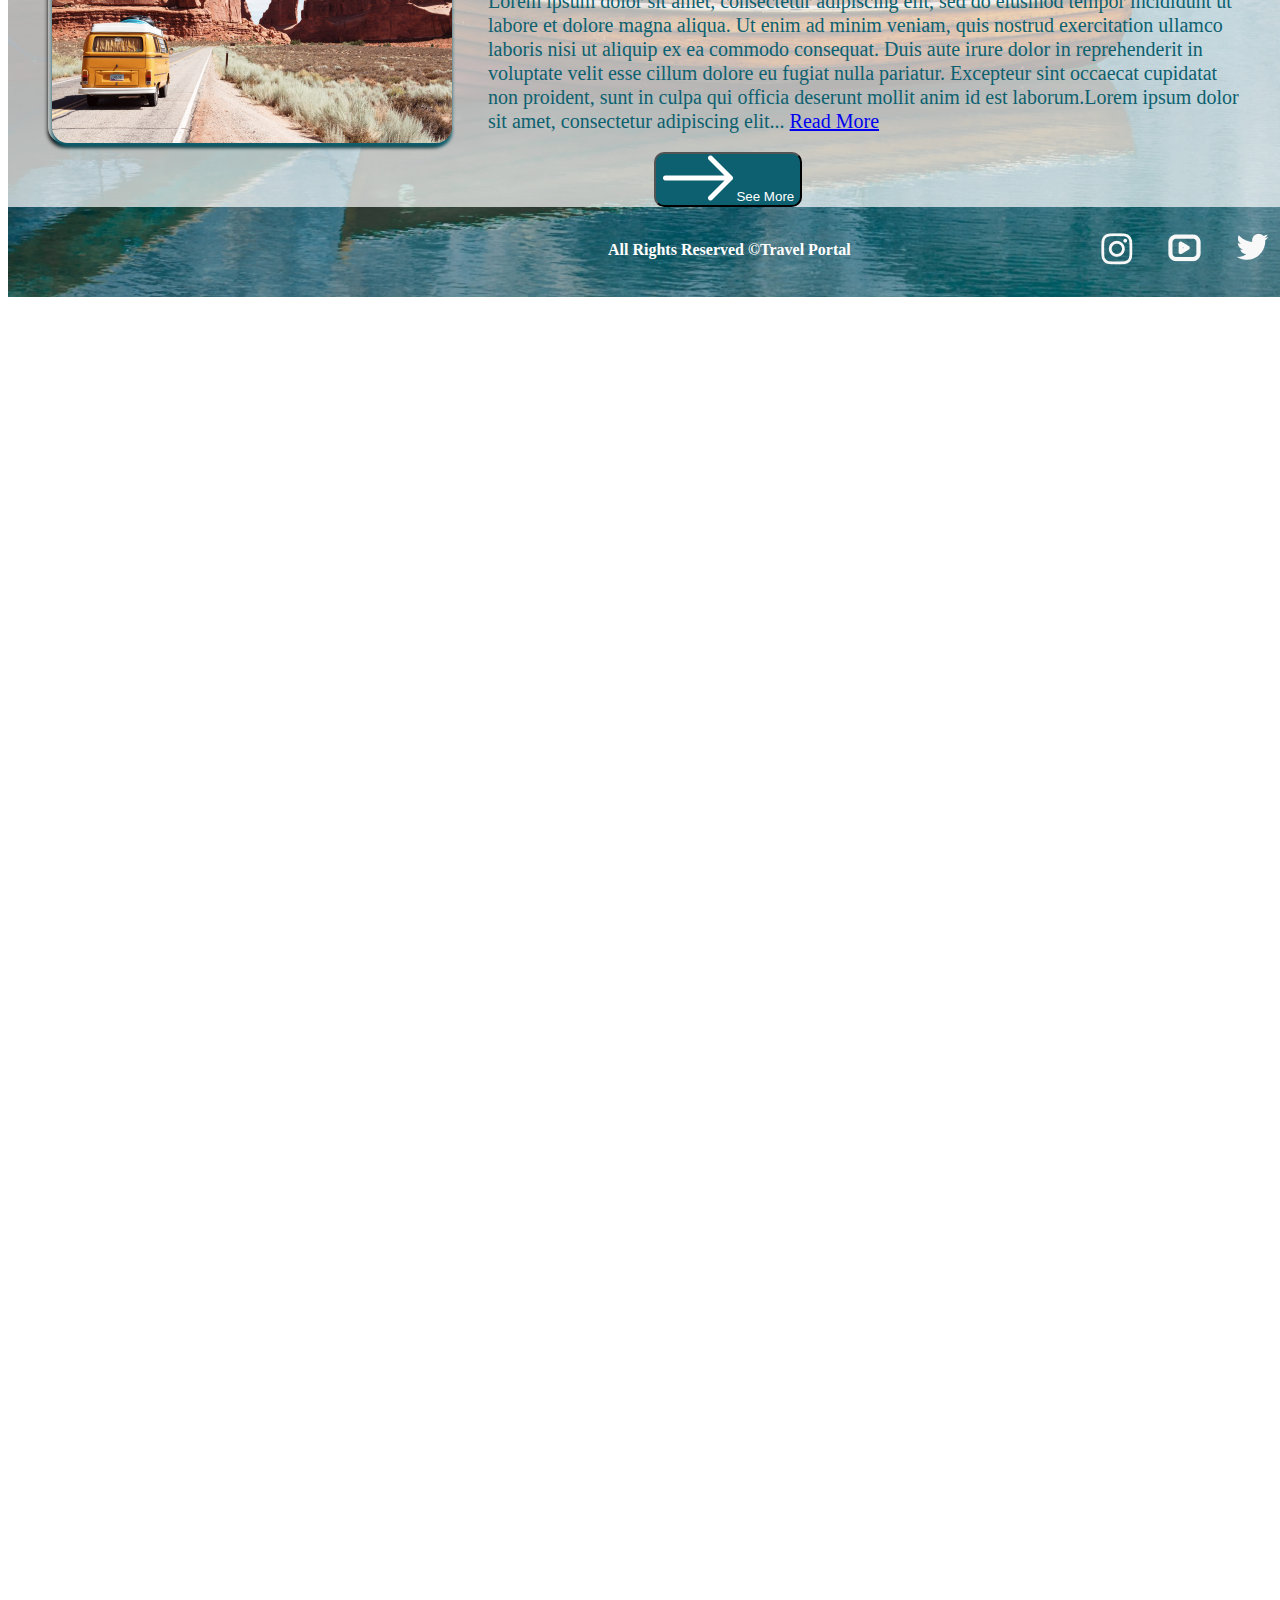
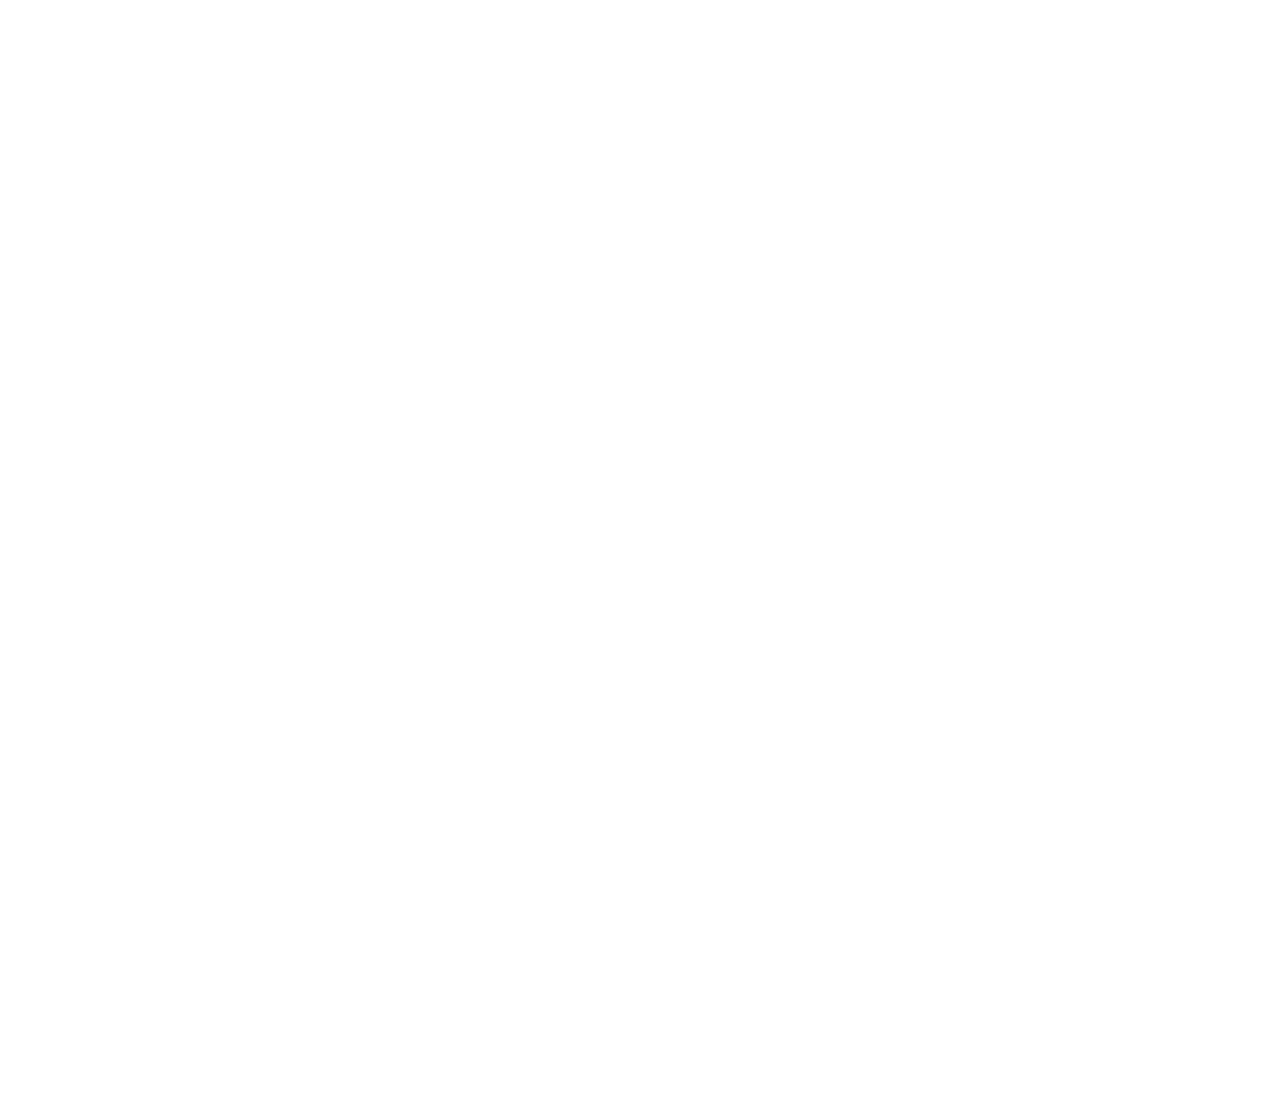
==== commit f9258fcb: "feat: add position" ====
--- a/index.html
+++ b/index.html
@@ -209,12 +209,14 @@
         </section>
         <section class="basement__down down">
             <h3 class="down__h3">All Rights Reserved &copy;Travel Portal</h3>
-            <a href="#" class="down__telegram"><img src="/Img/vektor/Telegram.png" alt="Telegram"></a>
-            <figure class="down__youtube youtube">
-                <a href="#" class="youtube__square"><img src="/Img/vektor/Y1.png" alt="Youtube"></a>
-                <img class="youtube__triangle" src="/Img/vektor/y2.png" alt="youtube">
+            <figure class="down__mas mas">
+                <a href="#" class="mas__telegram"><img src="/Img/vektor/Telegram.png" alt="Telegram"></a>
+                <figure class="mas__youtube youtube">
+                    <a href="#" class="youtube__square"><img src="/Img/vektor/Y1.png" alt="Youtube"></a>
+                    <img class="youtube__triangle" src="/Img/vektor/y2.png" alt="youtube">
+                </figure>
+                <a href="#" class="mas__twitter"><img src="/Img/vektor/Twiter.png" alt="Twitter"></a>
             </figure>
-            <a href="#" class="down__twitter"><img src="/Img/vektor/Twiter.png" alt="Twitter"></a>
         </section>
     </footer>
 
--- a/style.css
+++ b/style.css
@@ -2,7 +2,10 @@
 	list-style-type: none;
 }
 
-.body {}
+.body {
+	width: 1440px;
+	height: 3735px;
+}
 
 .body__header {
 	background-image: url(./Img/Rectangle1.png);
@@ -162,11 +165,22 @@
 
 .one {}
 
-.one__p {}
+.one__p {
+	position: relative;
+	top: 130px;
+	left: -60px;
+	color: #0D606F;
+	font-size: 20px;
+	font-family: 'Aleo';
+}
 
 .one__fon {}
 
-.one__bike {}
+.one__bike {
+	position: relative;
+	top: -80px;
+	left: 25px;
+}
 
 .list__2 {}
 
@@ -239,7 +253,11 @@
 
 .find__img {}
 
-.main__stories {}
+.main__stories {
+	max-width: 1445px;
+	max-height: 1270px;
+	background-color: #FFFFFFB2;
+}
 
 .stories {}
 
@@ -333,23 +351,57 @@
 
 .basement__down {}
 
-.down {}
+.down {
+	display: flex;
+	align-items: center;
+}
 
 .down__h3 {
+	position: relative;
+	top: 10px;
+	left: 600px;
 	color: #FFFFFF;
 	font-family: Red Hat Text;
 	font-size: 16px;
-	text-align: center;
-}
-
-.down__telegram {}
-
-.down__youtube {}
+}
+
+.down__mas {
+	max-width: 140px;
+	max-height: 33px;
+	display: flex;
+	position: relative;
+	top: 0px;
+	left: 800px;
+}
+
+.mas__telegram {
+	position: relative;
+	top: 10px;
+	left: 10px;
+}
+
+.mas__youtube {
+	position: relative;
+	top: ;
+	left: ;
+}
 
 .youtube {}
 
-.youtube__square {}
-
-.youtube__triangle {}
-
-.down__twitter {}+.youtube__square {
+	position: relative;
+	top: -5px;
+	left: 5px;
+}
+
+.youtube__triangle {
+	position: relative;
+	top: -30px;
+	left: 15px;
+}
+
+.mas__twitter {
+	position: relative;
+	top: 10px;
+	left: 0px;
+}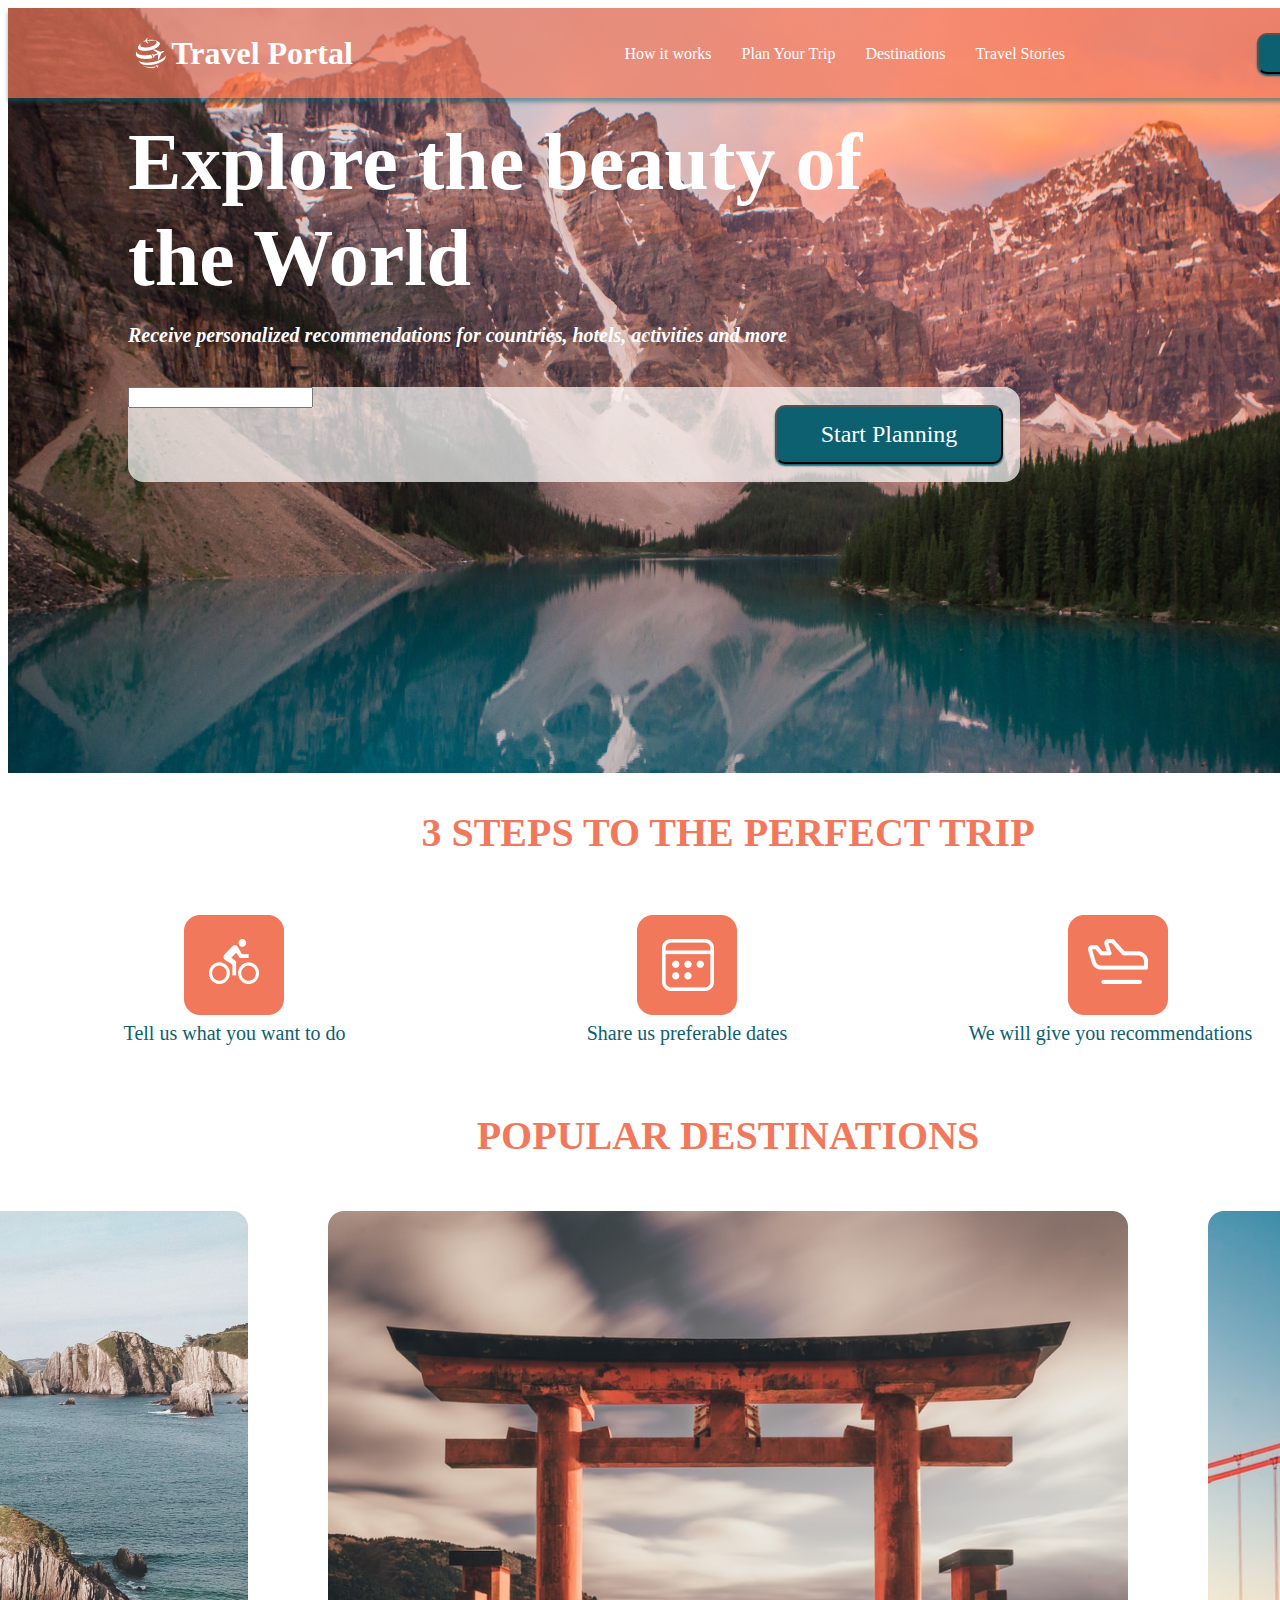
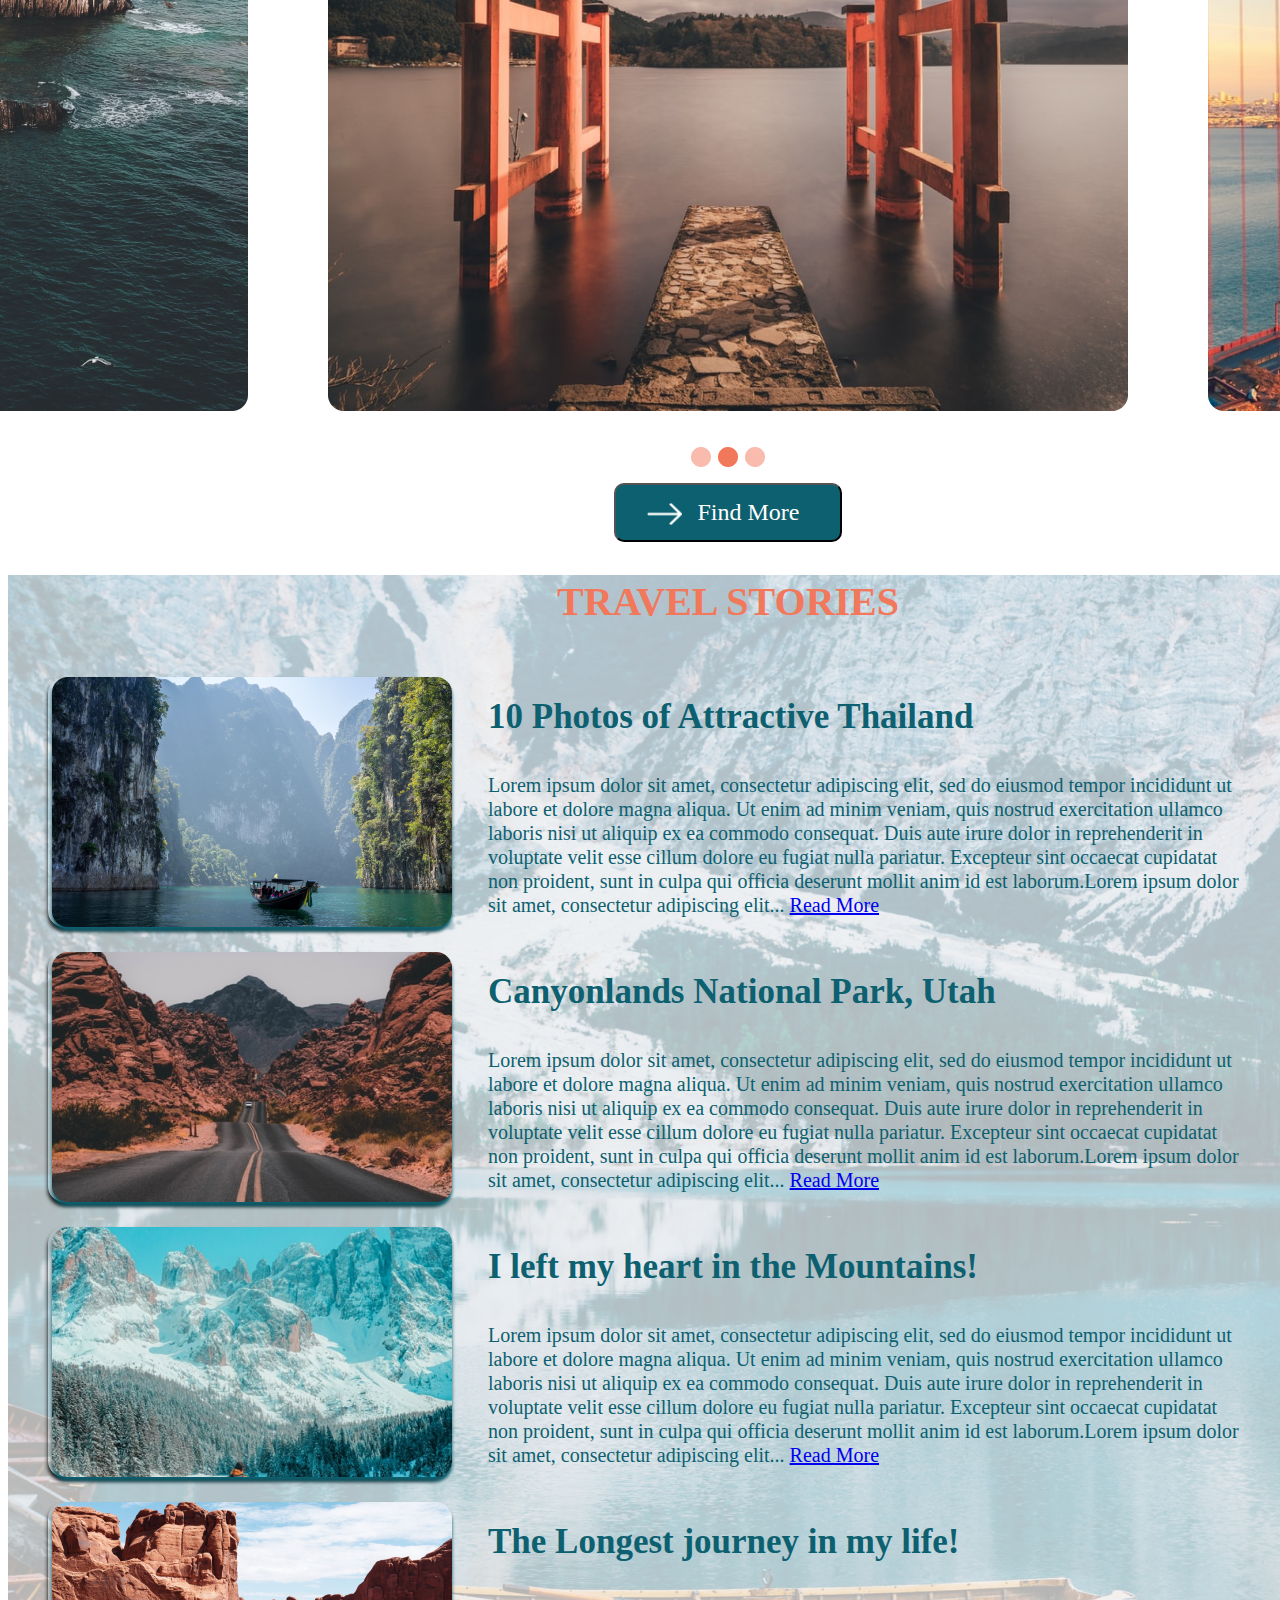
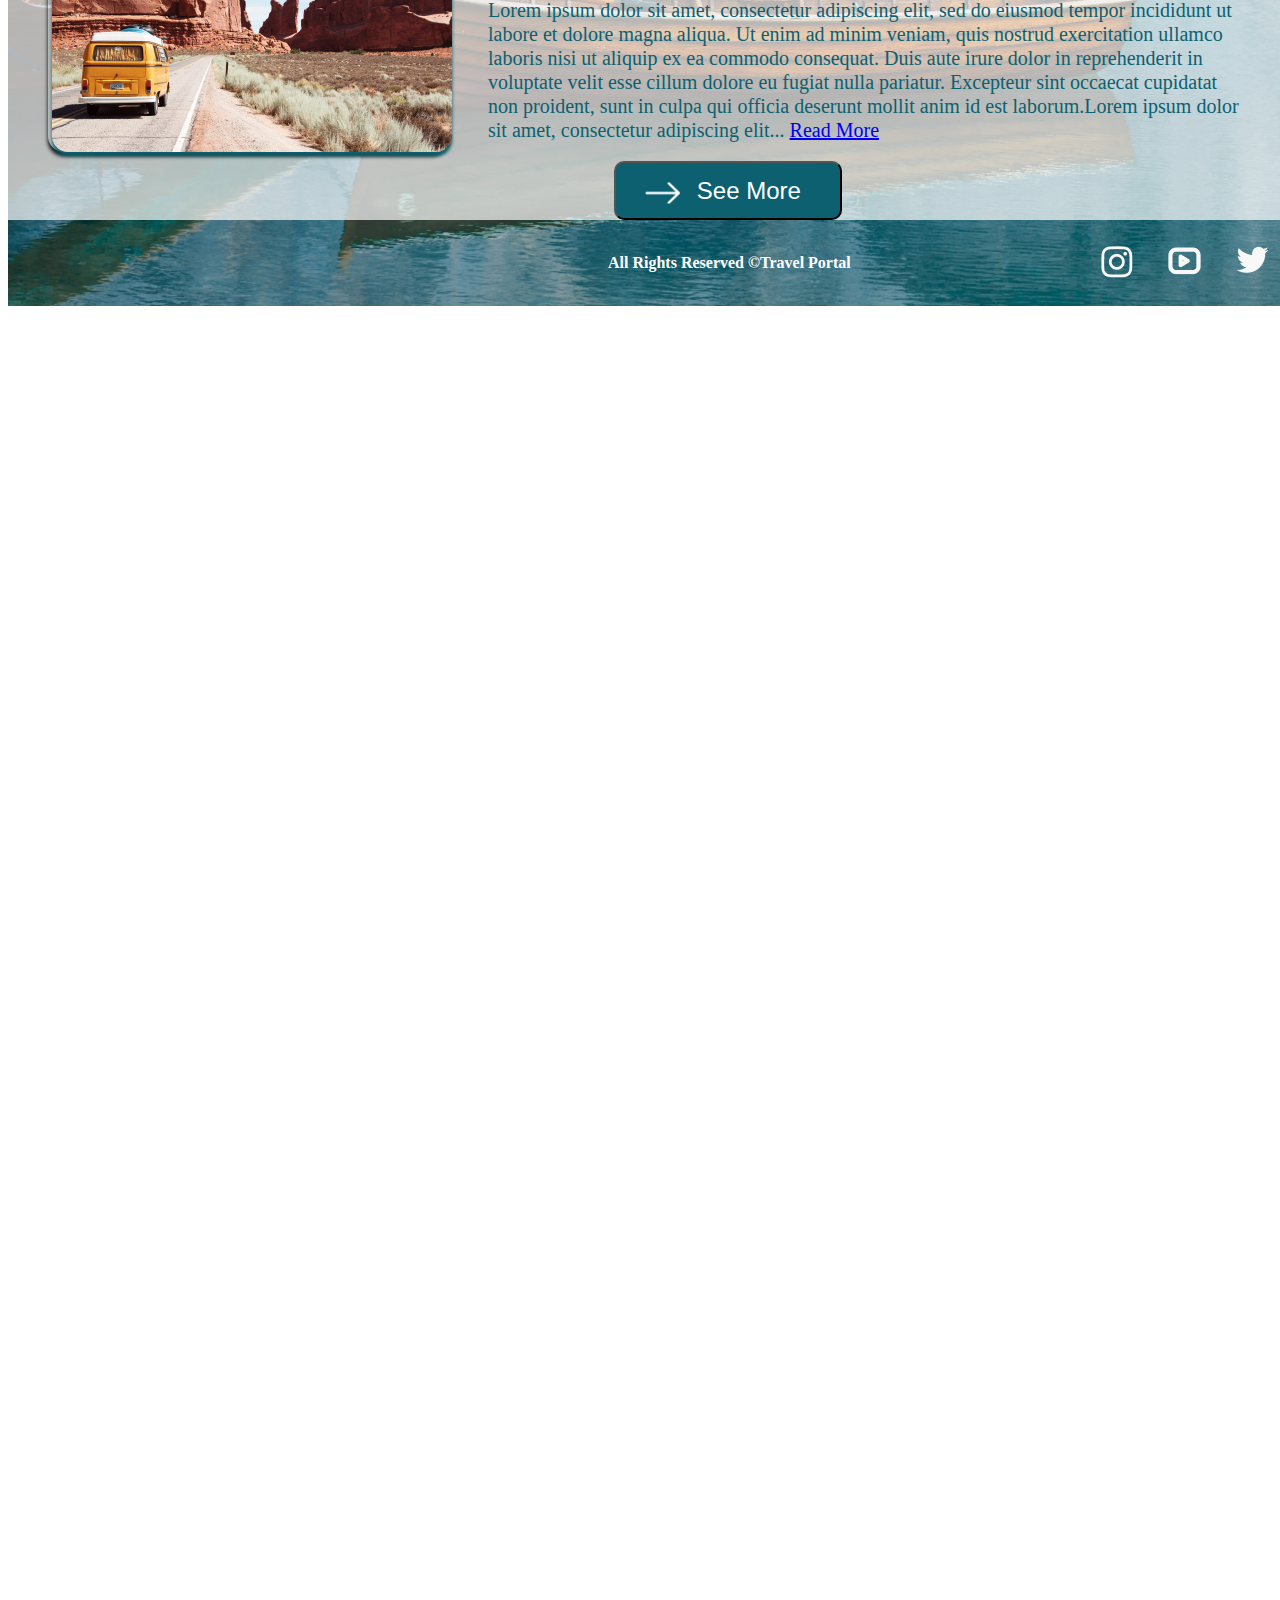
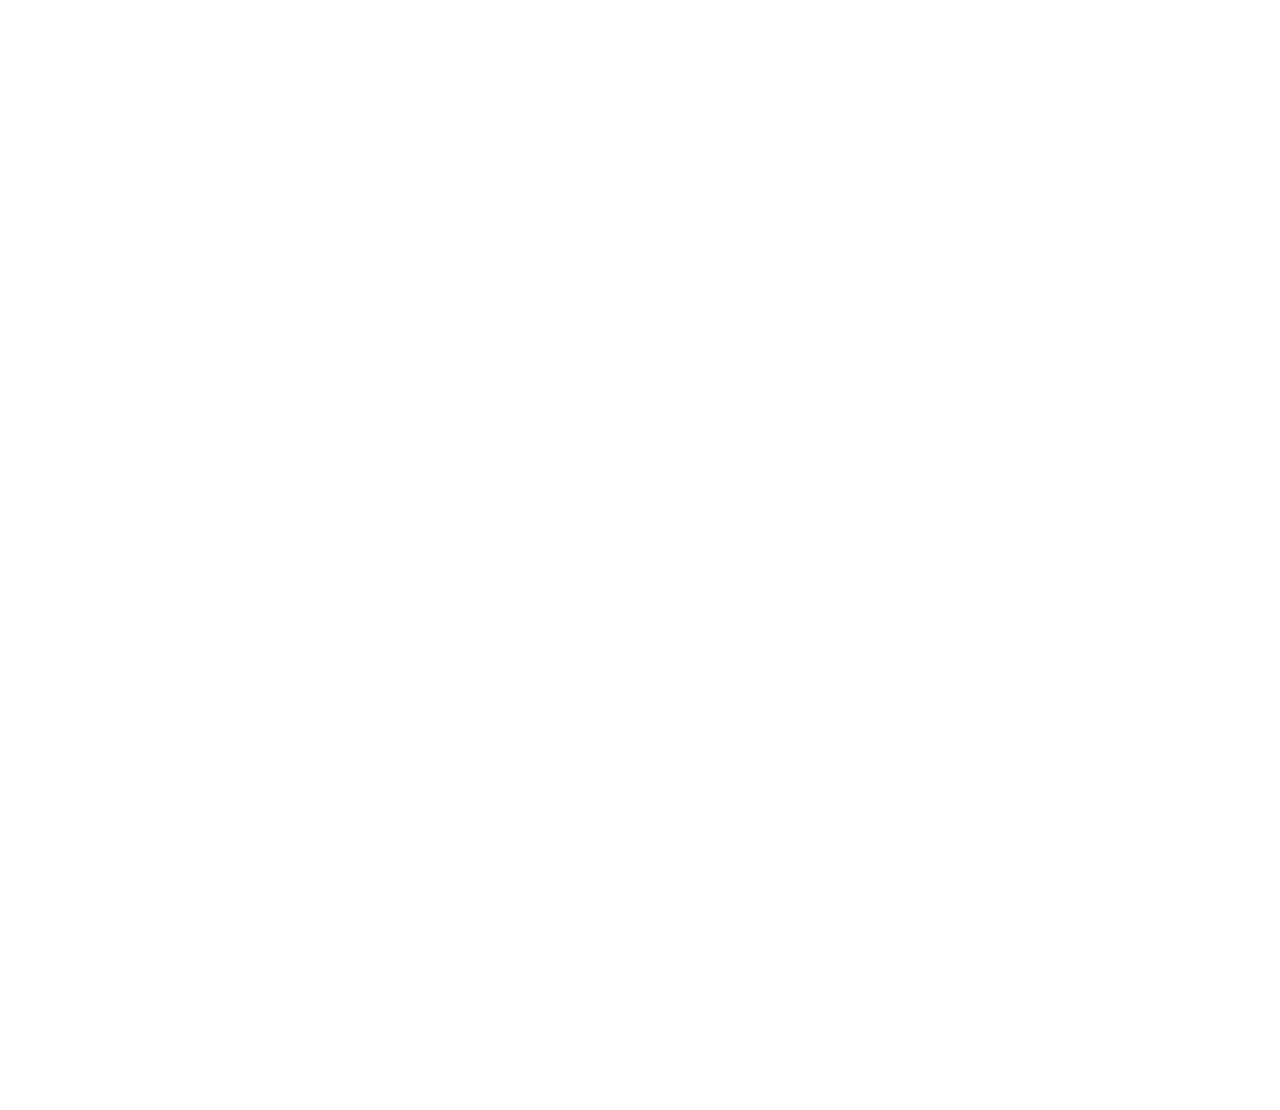
==== commit 32a06e38: "feat: add new css" ====
--- a/index.html
+++ b/index.html
@@ -28,7 +28,7 @@
             <h2 class="bottom__h2">Explore the beauty of<br>the World</h2>
             <p class="bottom__p">Receive personalized recommendations for countries, hotels, activities and more</p>
             <form class="bottom__form">
-                <input type="text" value="What would you like to do?">
+                <input type="text" value="">
             </form>
             <button class="bottom__button">Start Planning</button>
         </a>
--- a/style.css
+++ b/style.css
@@ -53,7 +53,6 @@
 
 .up__nav {}
 
-
 .nav {}
 
 .nav__list {
@@ -63,7 +62,6 @@
 	font-weight: 500;
 	line-height: 21px;
 }
-
 
 .list {}
 
@@ -117,6 +115,8 @@
 .bottom__form {
 	width: 892px;
 	height: 95px;
+	background-color: #FFFFFFB2;
+	border-radius: 16px;
 }
 
 .bottom__button {
@@ -128,6 +128,9 @@
 	background-color: #0D606F;
 	border-radius: 10px;
 	box-shadow: 0 2px 2px #0D606F;
+	position: relative;
+	top: -77px;
+	left: 647px;
 }
 
 .header__moutains {}
@@ -190,11 +193,22 @@
 
 .two {}
 
-.two__p {}
+.two__p {
+	position: relative;
+	top: 130px;
+	left: -50px;
+	color: #0D606F;
+	font-size: 20px;
+	font-family: 'Aleo';
+}
 
 .two__fon {}
 
-.two__bag {}
+.two__bag {
+	position: relative;
+	top: -80px;
+	left: 25px;
+}
 
 .list__3 {}
 
@@ -204,11 +218,22 @@
 
 .three {}
 
-.three__p {}
+.three__p {
+	position: relative;
+	top: 130px;
+	left: -100px;
+	color: #0D606F;
+	font-size: 20px;
+	font-family: 'Aleo';
+}
 
 .three__fon {}
 
-.three__fly {}
+.three__fly {
+	position: relative;
+	top: -80px;
+	left: 20px;
+}
 
 .main__carousel {}
 
@@ -216,6 +241,9 @@
 
 .carousel__fotos {
 	display: flex;
+	position: relative;
+	top: 0;
+	left: -100px;
 }
 
 .fotos {}
@@ -225,7 +253,6 @@
 .fotos__rocks {}
 
 .fotos__usa {}
-
 
 .main__ellipse {}
 
@@ -234,6 +261,9 @@
 	height: 20px;
 	display: flex;
 	justify-content: space-around;
+	position: relative;
+	top: 0;
+	left: 640px;
 
 }
 
@@ -247,11 +277,21 @@
 	text-align: center;
 }
 
-
-
-.find {}
-
-.find__img {}
+.find {
+	width: 228px;
+	height: 59px;
+	font-size: 24px;
+	font-family: Red Hat Text;
+	font-weight: 500;
+}
+
+.find__img {
+	width: 35px;
+	height: 22px;
+	position: relative;
+	top: 5px;
+	left: -10px;
+}
 
 .main__stories {
 	max-width: 1445px;
@@ -336,11 +376,20 @@
 	border-radius: 10px;
 	background-color: #0D606F;
 	color: #FFFFFF;
+	width: 228px;
+	height: 59px;
+	font-size: 24px;
 }
 
 .more {}
 
-.more__img {}
+.more__img {
+	width: 35px;
+	height: 22px;
+	position: relative;
+	top: 5px;
+	left: -10px;
+}
 
 .basement {
 	background-image: url(/Img/Rectangle27.png);
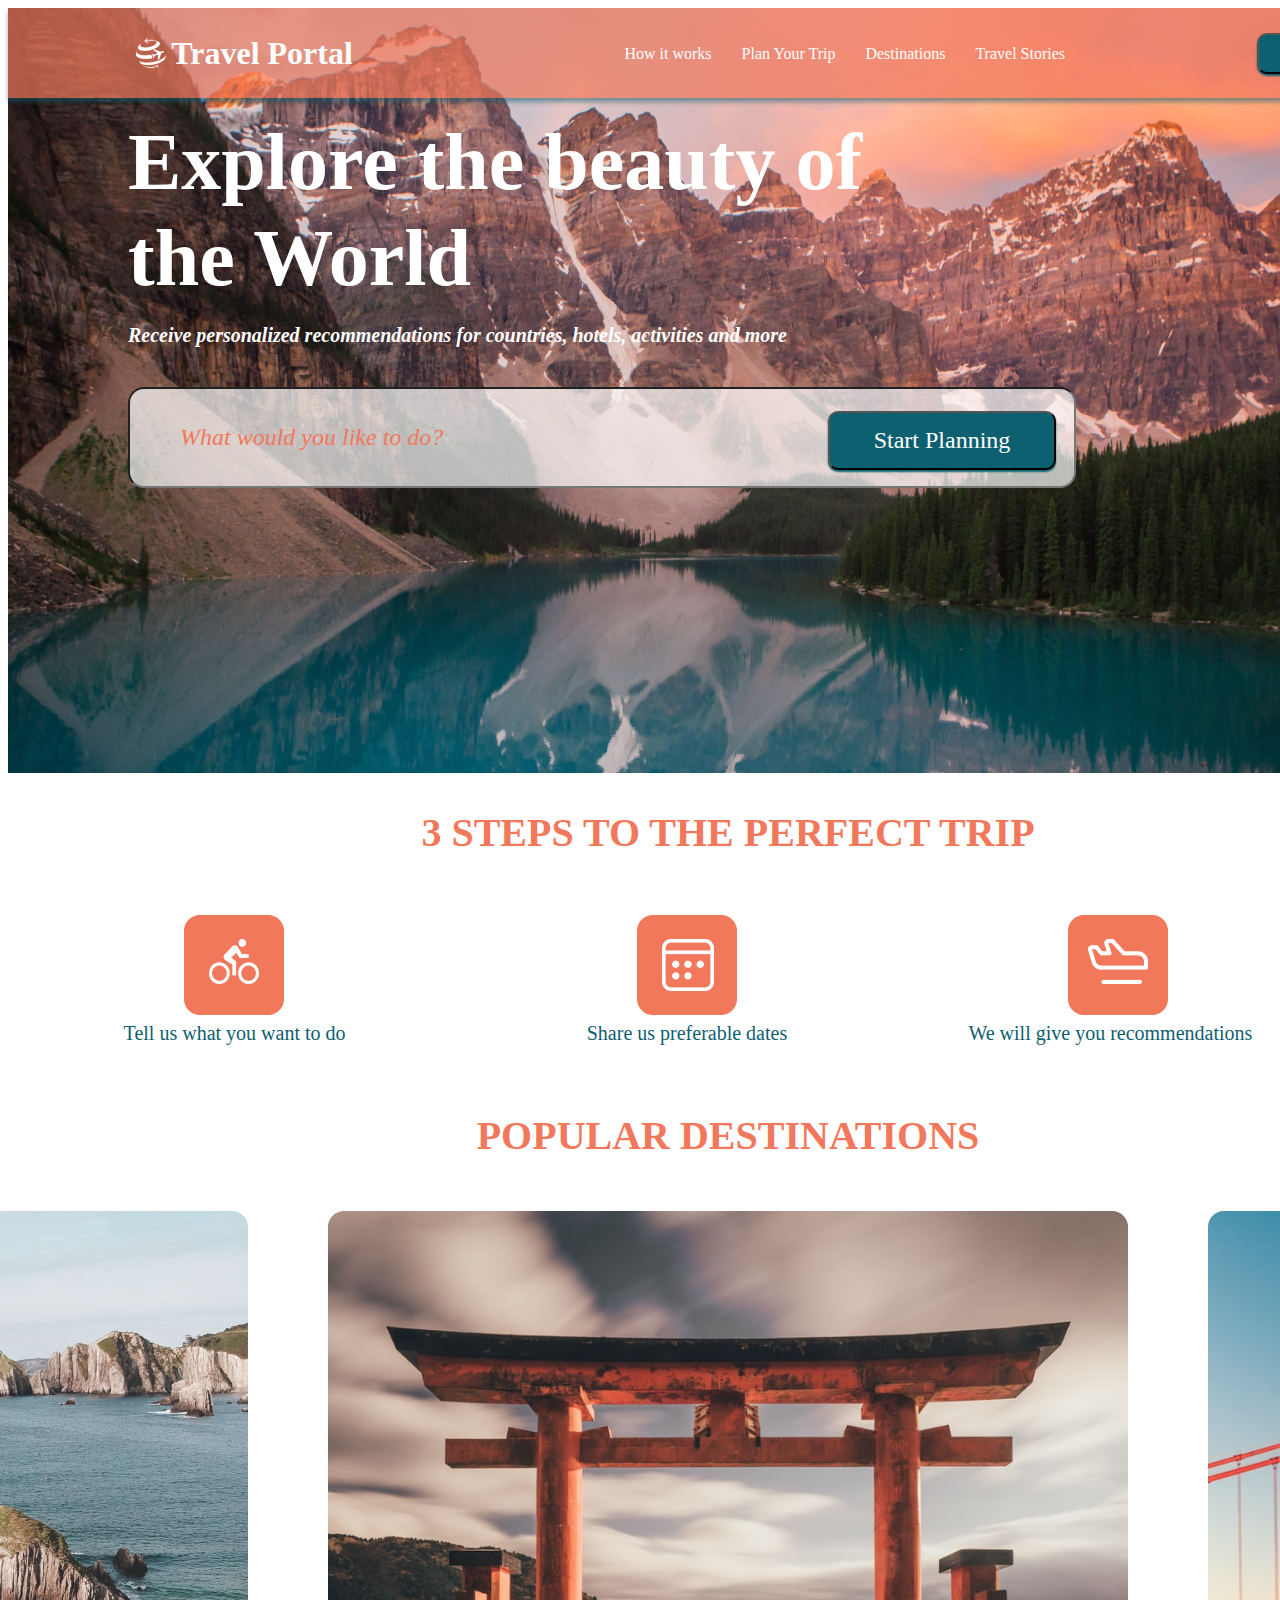
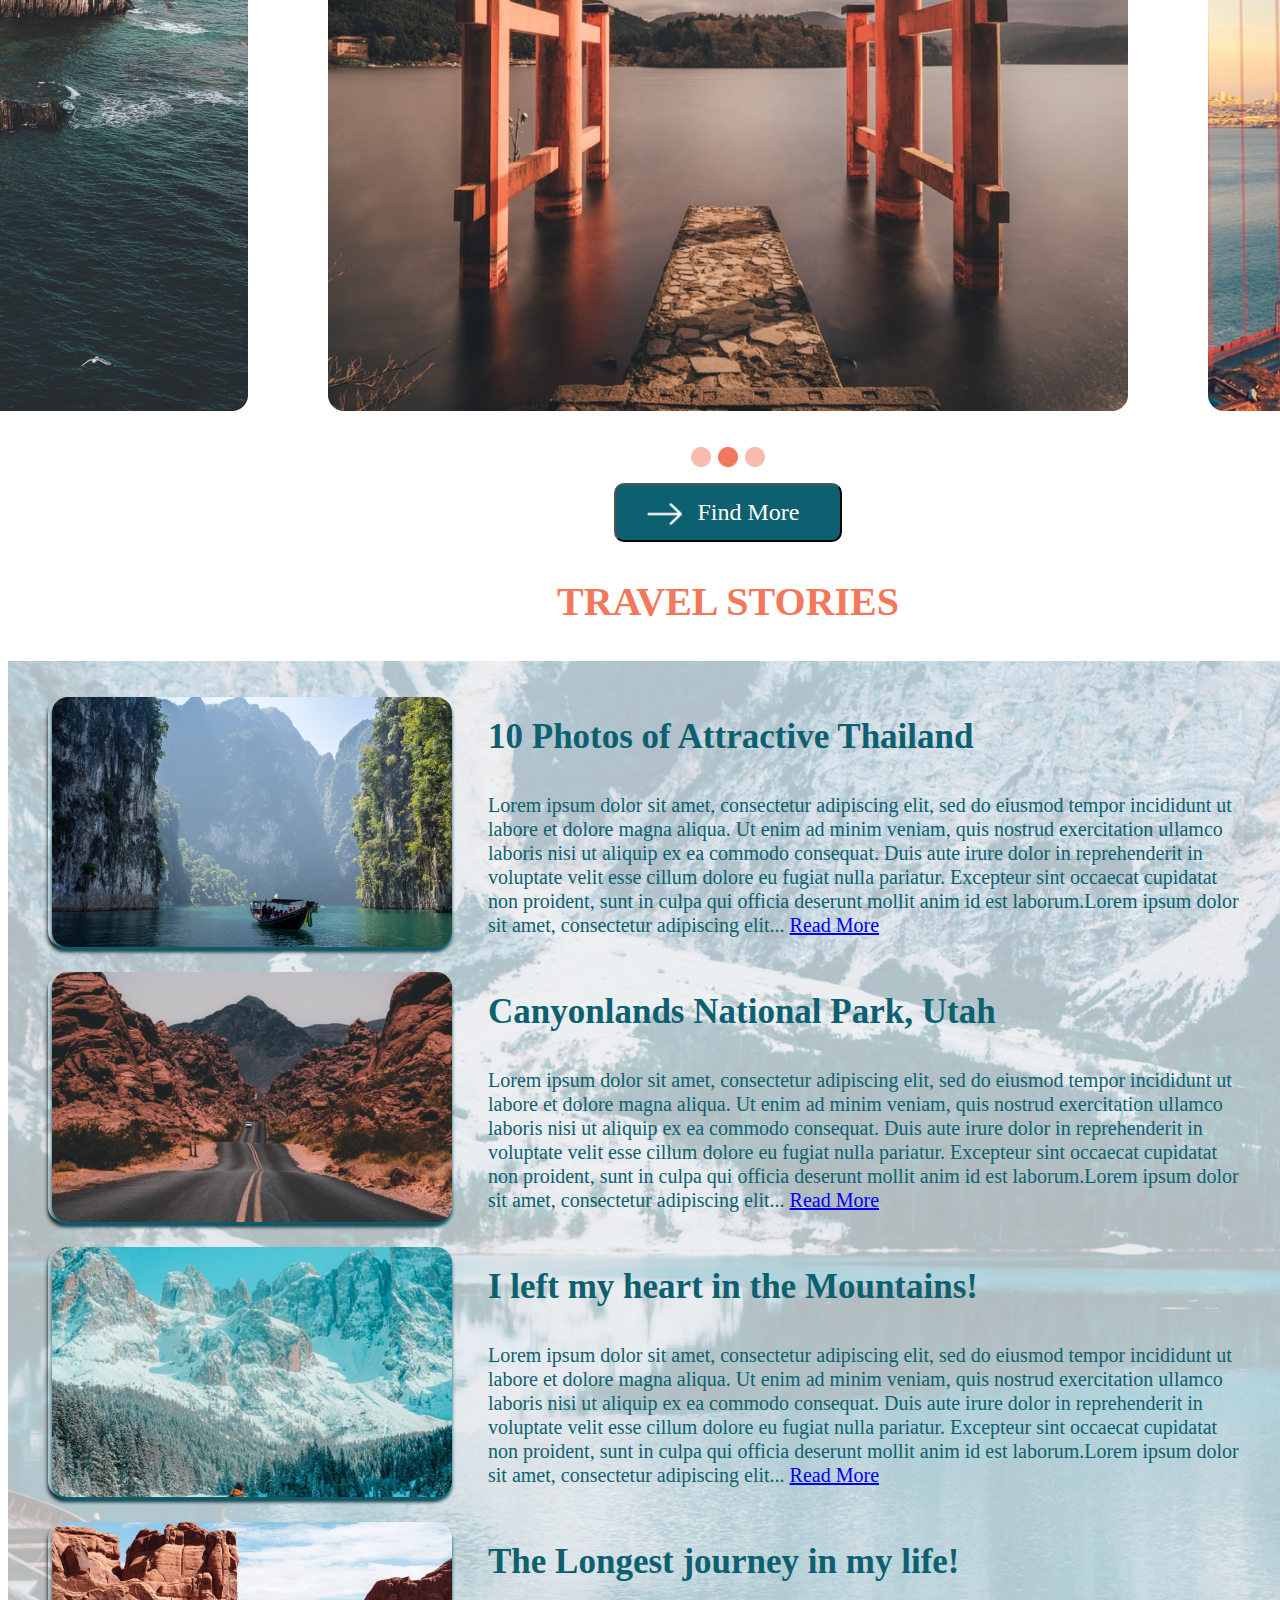
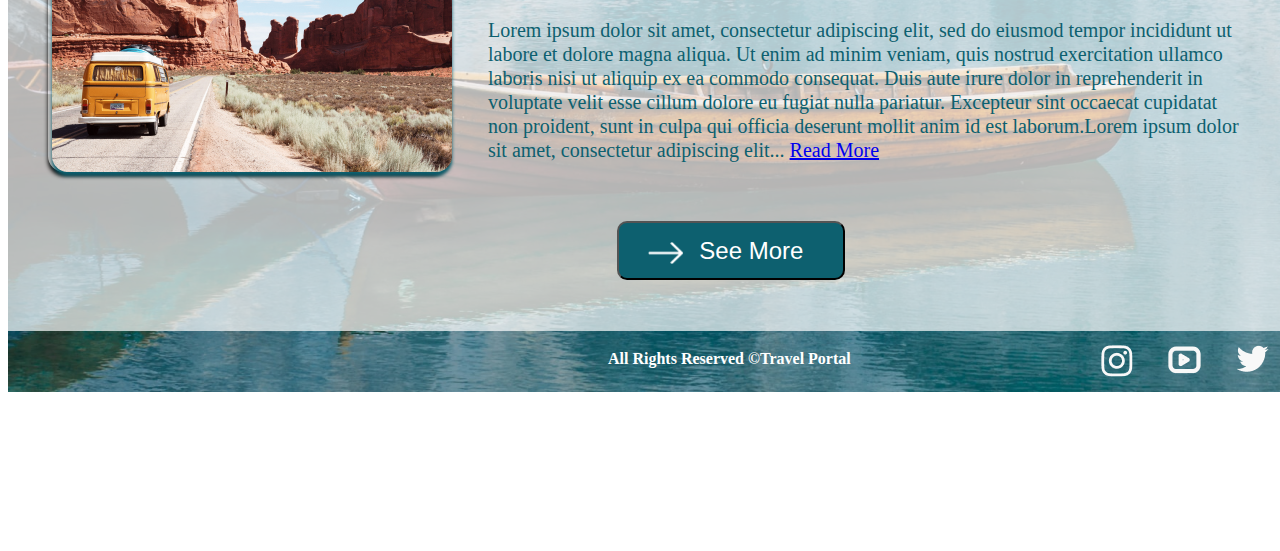
==== commit 42d49245: "feat: work css" ====
--- a/index.html
+++ b/index.html
@@ -28,7 +28,7 @@
             <h2 class="bottom__h2">Explore the beauty of<br>the World</h2>
             <p class="bottom__p">Receive personalized recommendations for countries, hotels, activities and more</p>
             <form class="bottom__form">
-                <input type="text" value="">
+                <input type="text" value="What would you like to do?">
             </form>
             <button class="bottom__button">Start Planning</button>
         </a>
@@ -105,10 +105,10 @@
                 Find More
             </button>
         </div>
+        <h2 class="main__h2">TRAVEL STORIES</h2>
     </main>
     <footer class="basement">
         <section class="main__stories stories">
-            <h2 class="stories__h2">TRAVEL STORIES</h2>
             <section class="stories__water water">
                 <figure class="water__foto">
                     <img src="/Img/Rectangle15.png" alt="water">
--- a/style.css
+++ b/style.css
@@ -112,11 +112,17 @@
 	color: #ffffff;
 }
 
-.bottom__form {
+input {
 	width: 892px;
 	height: 95px;
 	background-color: #FFFFFFB2;
 	border-radius: 16px;
+	color: #F2785C;
+	font-size: 24px;
+	font-style: italic;
+	font-family: 'Aleo';
+	padding-left: 50px;
+
 }
 
 .bottom__button {
@@ -130,7 +136,7 @@
 	box-shadow: 0 2px 2px #0D606F;
 	position: relative;
 	top: -77px;
-	left: 647px;
+	left: 700px;
 }
 
 .header__moutains {}
@@ -145,7 +151,7 @@
 
 .section__h2,
 .carousel__h2,
-.stories__h2 {
+.main__h2 {
 	color: #F2785C;
 	text-align: center;
 	font-family: Red Hat Text;
@@ -294,8 +300,9 @@
 }
 
 .main__stories {
-	max-width: 1445px;
-	max-height: 1270px;
+	padding: 20px 0 0 0;
+	width: 1445px;
+	height: 1250px;
 	background-color: #FFFFFFB2;
 }
 
@@ -381,7 +388,9 @@
 	font-size: 24px;
 }
 
-.more {}
+.more {
+	margin: 40px 0 0 0;
+}
 
 .more__img {
 	width: 35px;
@@ -394,8 +403,8 @@
 .basement {
 	background-image: url(/Img/Rectangle27.png);
 	background-repeat: no-repeat;
-	width: 1440px;
-	height: 3735px;
+	width: 1442px;
+	height: 1331px;
 }
 
 .basement__down {}
@@ -407,7 +416,7 @@
 
 .down__h3 {
 	position: relative;
-	top: 10px;
+	top: -5px;
 	left: 600px;
 	color: #FFFFFF;
 	font-family: Red Hat Text;
@@ -415,11 +424,11 @@
 }
 
 .down__mas {
-	max-width: 140px;
-	max-height: 33px;
-	display: flex;
-	position: relative;
-	top: 0px;
+	width: 140px;
+	height: 33px;
+	display: flex;
+	position: relative;
+	top: -12px;
 	left: 800px;
 }
 
@@ -429,11 +438,7 @@
 	left: 10px;
 }
 
-.mas__youtube {
-	position: relative;
-	top: ;
-	left: ;
-}
+.mas__youtube {}
 
 .youtube {}
 
